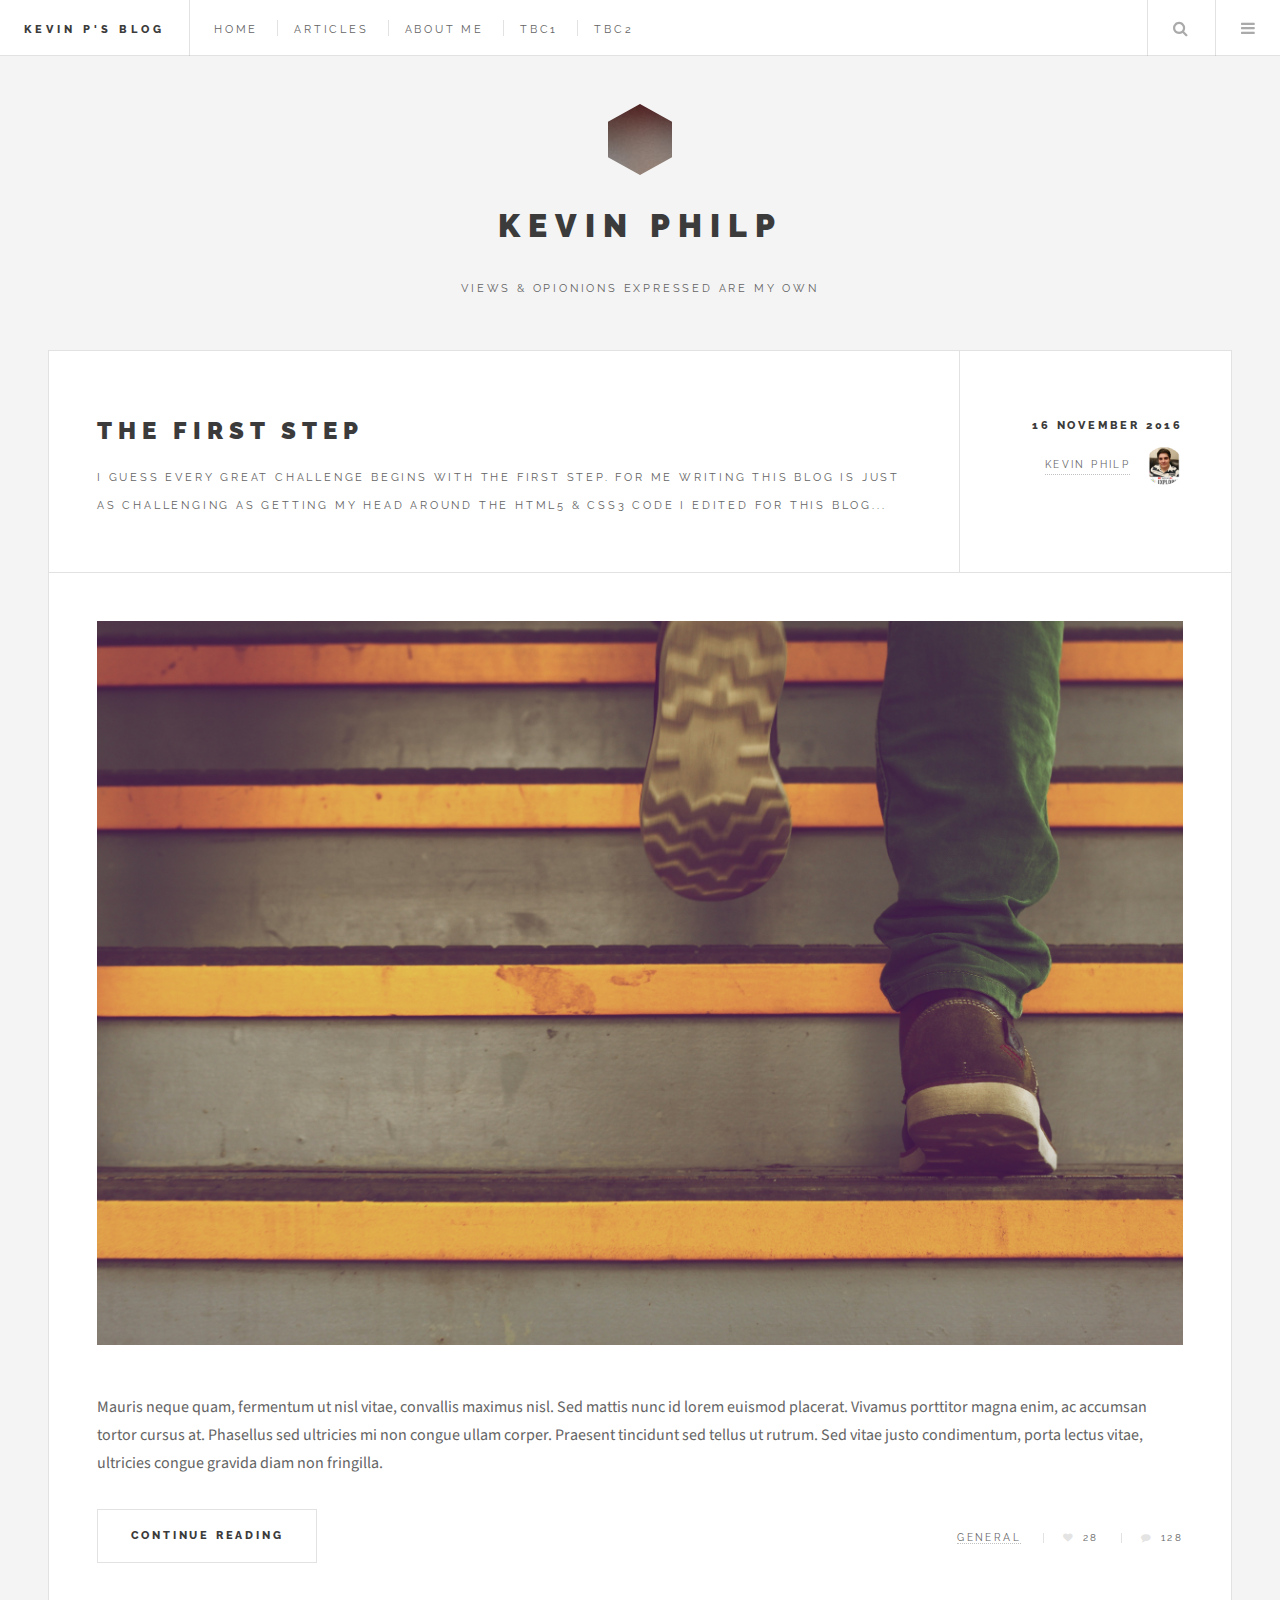
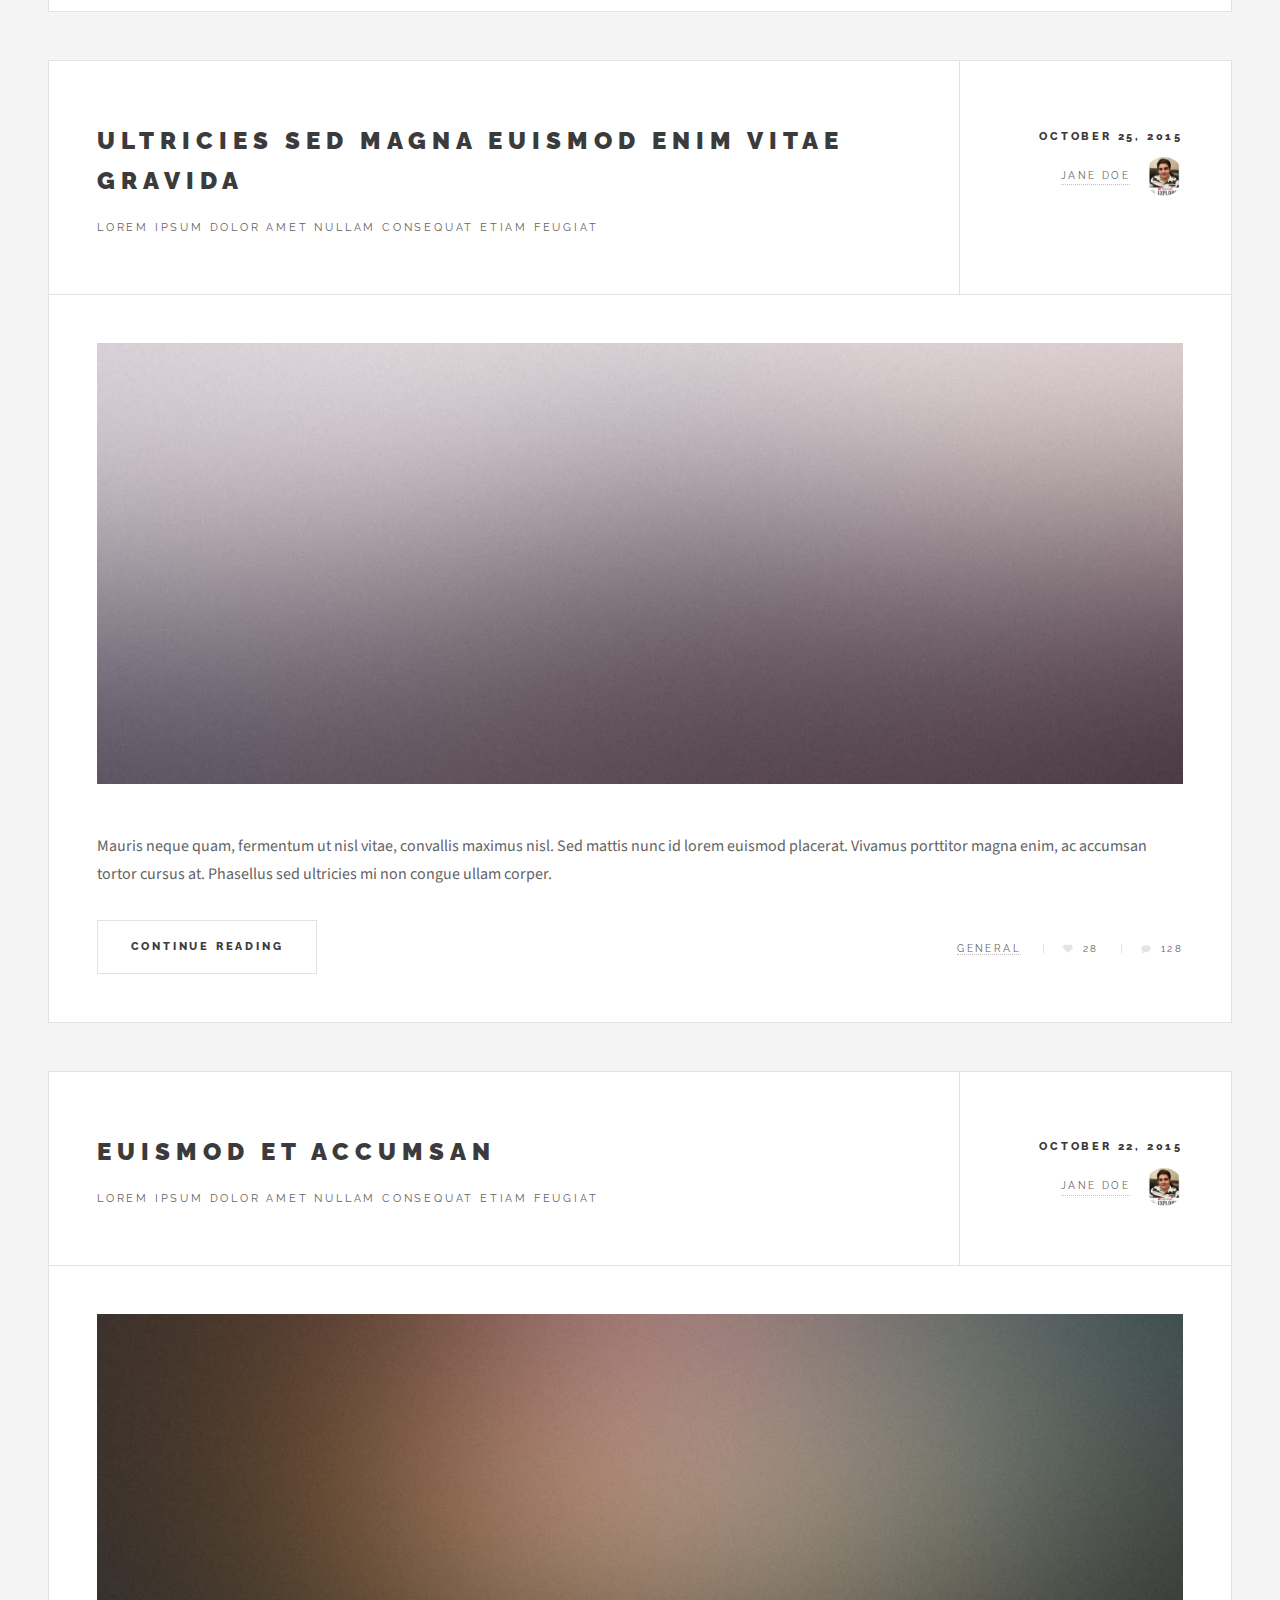
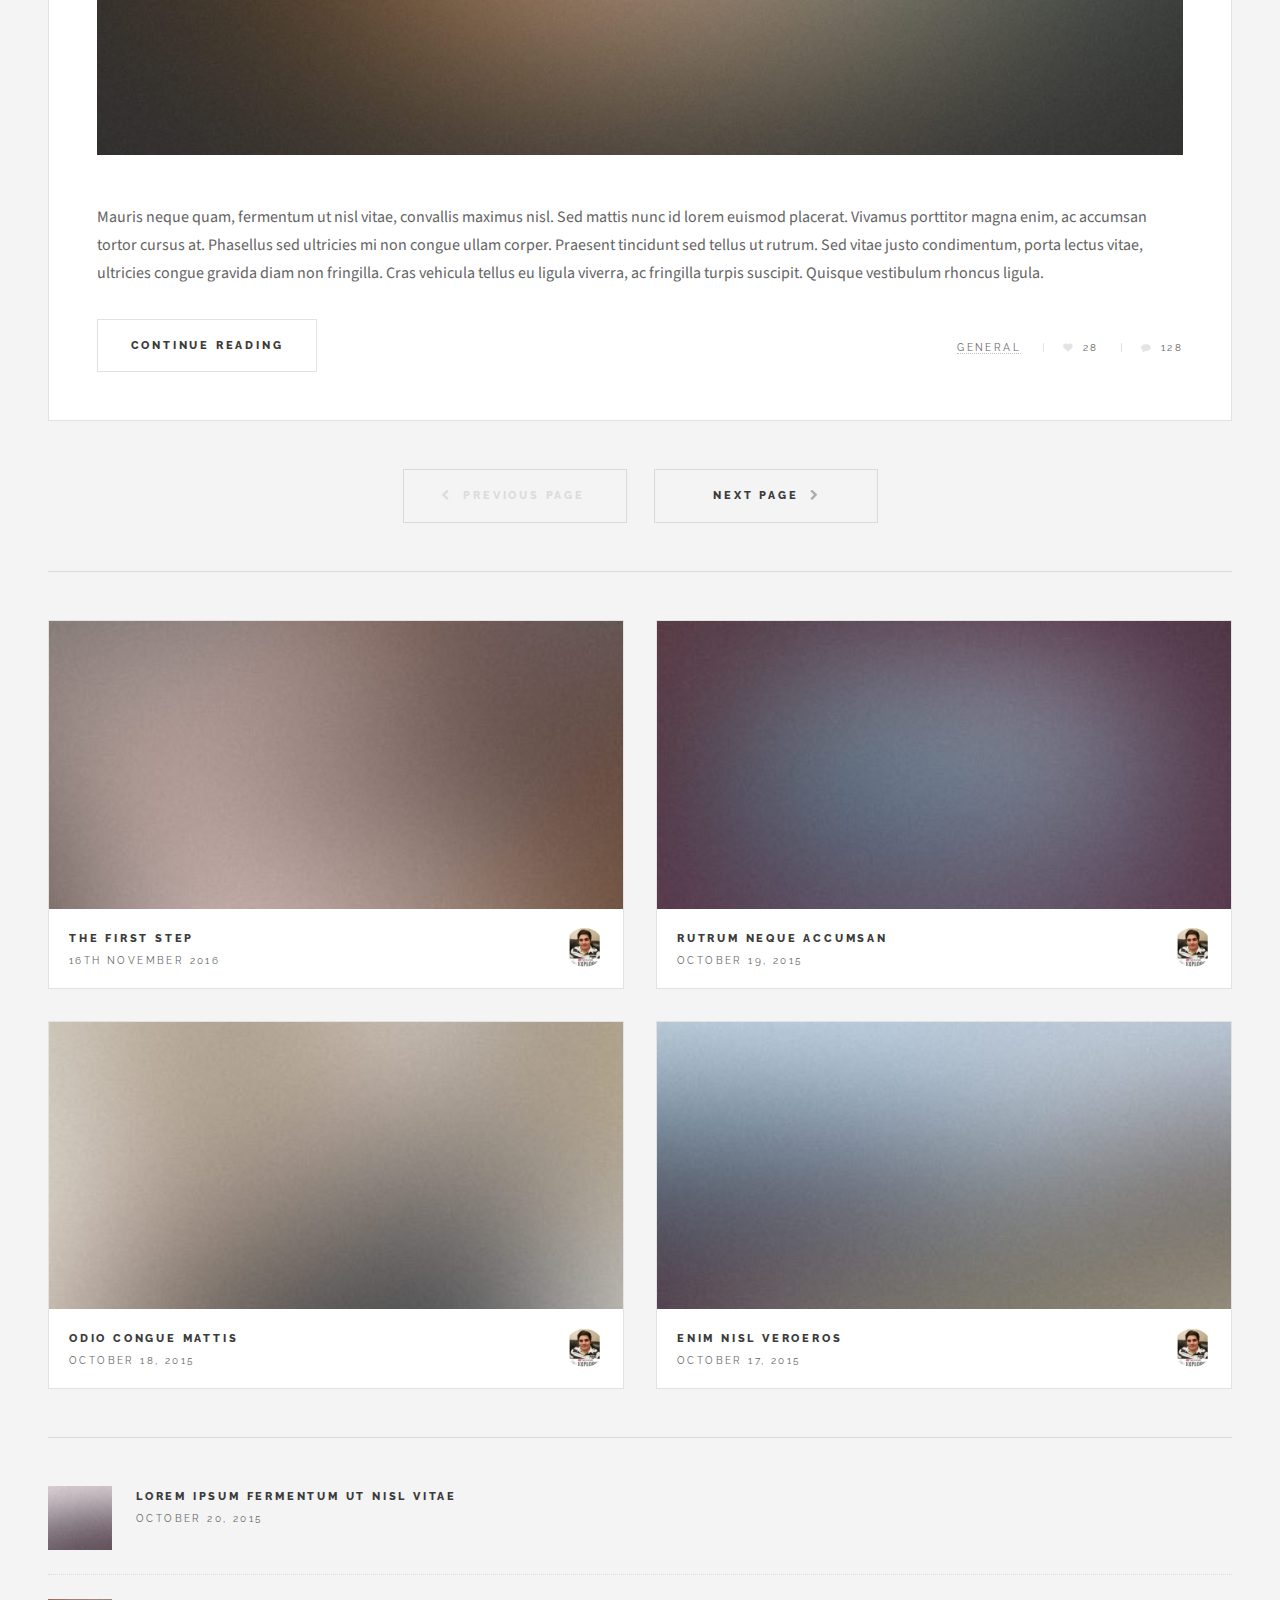
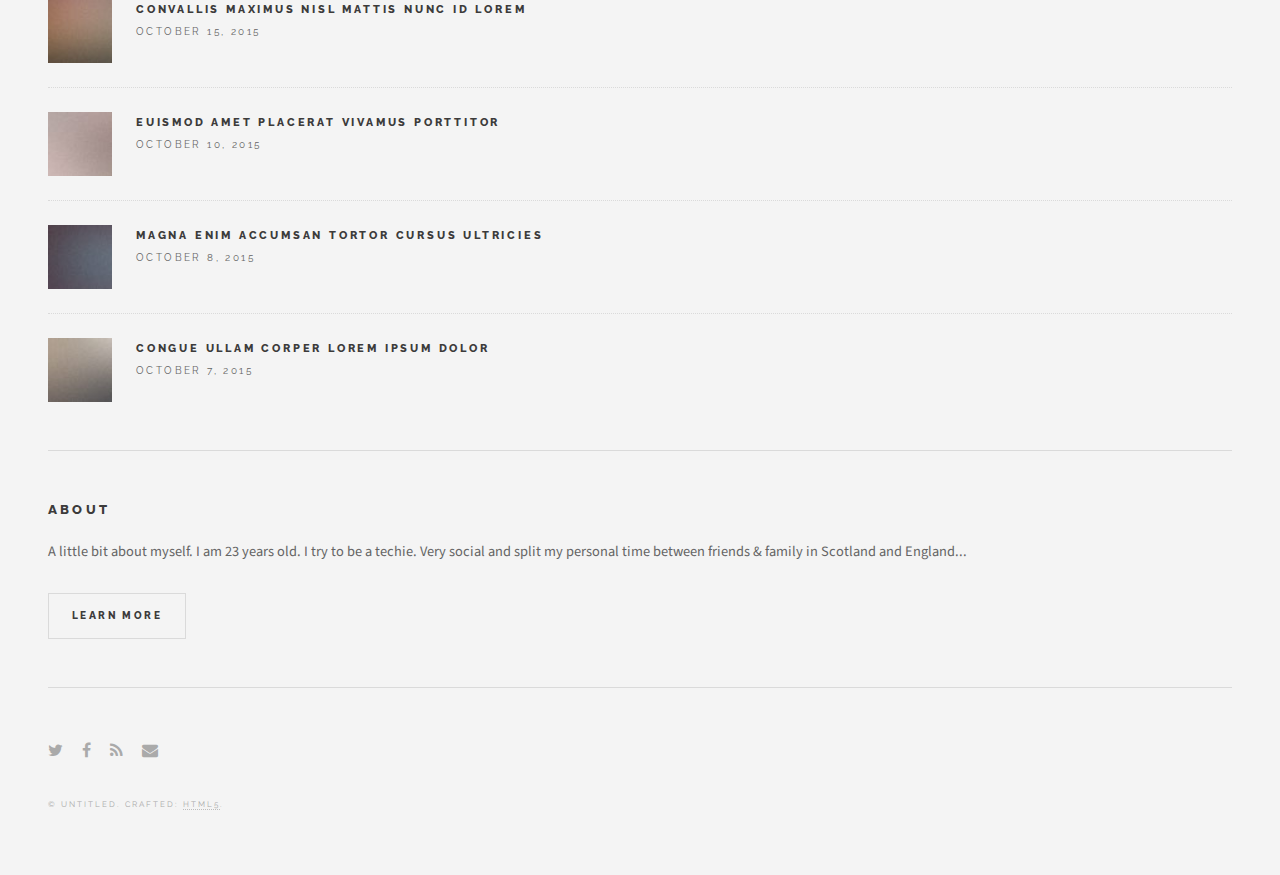
==== TheFirstStep.html @ 8262ee77 "Moved from blog posts" ====
<!DOCTYPE HTML>
<html>
	<head>
		<title>Kevin P's Blog</title>
		<meta charset="utf-8" />
		<meta name="viewport" content="width=device-width, initial-scale=1" />
		<!--[if lte IE 8]><script src="assets/js/ie/html5shiv.js"></script><![endif]-->
		<link rel="stylesheet" href="assets/css/main.css" />
		<!--[if lte IE 9]><link rel="stylesheet" href="assets/css/ie9.css" /><![endif]-->
		<!--[if lte IE 8]><link rel="stylesheet" href="assets/css/ie8.css" /><![endif]-->
	</head>
	<body>

		<!-- Wrapper -->
			<div id="wrapper">

				<!-- Header -->
					<header id="header">
						<h1><a href="#">Kevin P's Blog</a></h1>
						<nav class="links">
							<ul>
								<li><a href="#">Home</a></li>
								<li><a href="#">Articles</a></li>
								<li><a href="#">About Me</a></li>
								<li><a href="#">TBC1</a></li>
								<li><a href="#">TBC2</a></li>
							</ul>
						</nav>
						<nav class="main">
							<ul>
								<li class="search">
									<a class="fa-search" href="#search">Search</a>
									<form id="search" method="get" action="#">
										<input type="text" name="query" placeholder="Search" />
									</form>
								</li>
								<li class="menu">
									<a class="fa-bars" href="#menu">Menu</a>
								</li>
							</ul>
						</nav>
					</header>

				<!-- Menu -->
					<section id="menu">

						<!-- Search -->
							<section>
								<form class="search" method="get" action="#">
									<input type="text" name="query" placeholder="Search" />
								</form>
							</section>

						<!-- Links -->
							<section>
								<ul class="links">
									<li>
										<a href="#">
											<h3>Home</h3>
											<p>Feugiat tempus veroeros dolor</p>
										</a>
									</li>
									<li>
										<a href="Articles">
											<h3>Dolor sit amet</h3>
											<p>Sed vitae justo condimentum</p>
										</a>
									</li>
									<li>
										<a href="#">
											<h3>Feugiat veroeros</h3>
											<p>Phasellus sed ultricies mi congue</p>
										</a>
									</li>
									<li>
										<a href="#">
											<h3>Etiam sed consequat</h3>
											<p>Porta lectus amet ultricies</p>
										</a>
									</li>
								</ul>
							</section>

						<!-- Actions -->
							<section>
								<ul class="actions vertical">
									<li><a href="#" class="button big fit">Log In</a></li>
								</ul>
							</section>

					</section>

				<!-- Main -->
					<div id="main">

						<!-- Post -->
							<article class="post">
								<header>
									<div class="title">
										<h2><a href="#">The First Step</a></h2>
										<p>I guess every great challenge begins with the first step. For me writing this blog is just as challenging as getting my head around the HTML5 & CSS3 code I edited for this blog...</p>
									</div>
									<div class="meta">
										<time class="published" datetime="2015-11-01">16 November 2016</time>
										<a href="#" class="author"><span class="name">Kevin Philp</span><img src="images/avatar.jpg" alt="" /></a>
									</div>
								</header>
								<a href="#" class="image featured"><img src="images/FirstStep.jpg" alt="" /></a>
								<p>Mauris neque quam, fermentum ut nisl vitae, convallis maximus nisl. Sed mattis nunc id lorem euismod placerat. Vivamus porttitor magna enim, ac accumsan tortor cursus at. Phasellus sed ultricies mi non congue ullam corper. Praesent tincidunt sed tellus ut rutrum. Sed vitae justo condimentum, porta lectus vitae, ultricies congue gravida diam non fringilla.</p>
								<footer>
									<ul class="actions">
										<li><a href="Blog_Posts/TheFirstStep.html" class="button big">Continue Reading</a></li>
									</ul>
									<ul class="stats">
										<li><a href="#">General</a></li>
										<li><a href="#" class="icon fa-heart">28</a></li>
										<li><a href="#" class="icon fa-comment">128</a></li>
									</ul>
								</footer>
							</article>

						<!-- Post -->
							<article class="post">
								<header>
									<div class="title">
										<h2><a href="#">Ultricies sed magna euismod enim vitae gravida</a></h2>
										<p>Lorem ipsum dolor amet nullam consequat etiam feugiat</p>
									</div>
									<div class="meta">
										<time class="published" datetime="2015-10-25">October 25, 2015</time>
										<a href="#" class="author"><span class="name">Jane Doe</span><img src="images/avatar.jpg" alt="" /></a>
									</div>
								</header>
								<a href="#" class="image featured"><img src="images/pic02.jpg" alt="" /></a>
								<p>Mauris neque quam, fermentum ut nisl vitae, convallis maximus nisl. Sed mattis nunc id lorem euismod placerat. Vivamus porttitor magna enim, ac accumsan tortor cursus at. Phasellus sed ultricies mi non congue ullam corper.</p>
								<footer>
									<ul class="actions">
										<li><a href="#" class="button big">Continue Reading</a></li>
									</ul>
									<ul class="stats">
										<li><a href="#">General</a></li>
										<li><a href="#" class="icon fa-heart">28</a></li>
										<li><a href="#" class="icon fa-comment">128</a></li>
									</ul>
								</footer>
							</article>

						<!-- Post -->
							<article class="post">
								<header>
									<div class="title">
										<h2><a href="#">Euismod et accumsan</a></h2>
										<p>Lorem ipsum dolor amet nullam consequat etiam feugiat</p>
									</div>
									<div class="meta">
										<time class="published" datetime="2015-10-22">October 22, 2015</time>
										<a href="#" class="author"><span class="name">Jane Doe</span><img src="images/avatar.jpg" alt="" /></a>
									</div>
								</header>
								<a href="#" class="image featured"><img src="images/pic03.jpg" alt="" /></a>
								<p>Mauris neque quam, fermentum ut nisl vitae, convallis maximus nisl. Sed mattis nunc id lorem euismod placerat. Vivamus porttitor magna enim, ac accumsan tortor cursus at. Phasellus sed ultricies mi non congue ullam corper. Praesent tincidunt sed tellus ut rutrum. Sed vitae justo condimentum, porta lectus vitae, ultricies congue gravida diam non fringilla. Cras vehicula tellus eu ligula viverra, ac fringilla turpis suscipit. Quisque vestibulum rhoncus ligula.</p>
								<footer>
									<ul class="actions">
										<li><a href="#" class="button big">Continue Reading</a></li>
									</ul>
									<ul class="stats">
										<li><a href="#">General</a></li>
										<li><a href="#" class="icon fa-heart">28</a></li>
										<li><a href="#" class="icon fa-comment">128</a></li>
									</ul>
								</footer>
							</article>

						<!-- Post -->
						<!--
							<article class="post">
								<header>
									<div class="title">
										<h2><a href="#">Elements</a></h2>
										<p>Lorem ipsum dolor amet nullam consequat etiam feugiat</p>
									</div>
									<div class="meta">
										<time class="published" datetime="2015-10-18">October 18, 2015</time>
										<a href="#" class="author"><span class="name">Jane Doe</span><img src="images/avatar.jpg" alt="" /></a>
									</div>
								</header>

								<section>
									<h3>Text</h3>
									<p>This is <b>bold</b> and this is <strong>strong</strong>. This is <i>italic</i> and this is <em>emphasized</em>.
									This is <sup>superscript</sup> text and this is <sub>subscript</sub> text.
									This is <u>underlined</u> and this is code: <code>for (;;) { ... }</code>. Finally, <a href="#">this is a link</a>.</p>
									<hr />
									<p>Nunc lacinia ante nunc ac lobortis. Interdum adipiscing gravida odio porttitor sem non mi integer non faucibus ornare mi ut ante amet placerat aliquet. Volutpat eu sed ante lacinia sapien lorem accumsan varius montes viverra nibh in adipiscing blandit tempus accumsan.</p>
									<hr />
									<h2>Heading Level 2</h2>
									<h3>Heading Level 3</h3>
									<h4>Heading Level 4</h4>
									<hr />
									<h4>Blockquote</h4>
									<blockquote>Fringilla nisl. Donec accumsan interdum nisi, quis tincidunt felis sagittis eget tempus euismod. Vestibulum ante ipsum primis in faucibus vestibulum. Blandit adipiscing eu felis iaculis volutpat ac adipiscing accumsan faucibus. Vestibulum ante ipsum primis in faucibus lorem ipsum dolor sit amet nullam adipiscing eu felis.</blockquote>
									<h4>Preformatted</h4>
									<pre><code>i = 0;

while (!deck.isInOrder()) {
  print 'Iteration ' + i;
  deck.shuffle();
  i++;
}

print 'It took ' + i + ' iterations to sort the deck.';</code></pre>
								</section>

								<section>
									<h3>Lists</h3>
									<div class="row">
										<div class="6u 12u$(medium)">
											<h4>Unordered</h4>
											<ul>
												<li>Dolor pulvinar etiam.</li>
												<li>Sagittis adipiscing.</li>
												<li>Felis enim feugiat.</li>
											</ul>
											<h4>Alternate</h4>
											<ul class="alt">
												<li>Dolor pulvinar etiam.</li>
												<li>Sagittis adipiscing.</li>
												<li>Felis enim feugiat.</li>
											</ul>
										</div>
										<div class="6u$ 12u$(medium)">
											<h4>Ordered</h4>
											<ol>
												<li>Dolor pulvinar etiam.</li>
												<li>Etiam vel felis viverra.</li>
												<li>Felis enim feugiat.</li>
												<li>Dolor pulvinar etiam.</li>
												<li>Etiam vel felis lorem.</li>
												<li>Felis enim et feugiat.</li>
											</ol>
											<h4>Icons</h4>
											<ul class="icons">
												<li><a href="https://twitter.com/kevin_philp" class="icon fa-twitter"><span class="label">Twitter</span></a></li>
												<li><a href="#" class="icon fa-facebook"><span class="label">Facebook</span></a></li>
												<li><a href="#" class="icon fa-instagram"><span class="label">Instagram</span></a></li>
												<li><a href="#" class="icon fa-github"><span class="label">Github</span></a></li>
											</ul>
										</div>
									</div>
									<h3>Actions</h3>
									<div class="row">
										<div class="6u 12u$(medium)">
											<ul class="actions">
												<li><a href="#" class="button">Default</a></li>
												<li><a href="#" class="button">Default</a></li>
												<li><a href="#" class="button">Default</a></li>
											</ul>
											<ul class="actions small">
												<li><a href="#" class="button small">Small</a></li>
												<li><a href="#" class="button small">Small</a></li>
												<li><a href="#" class="button small">Small</a></li>
											</ul>
											<ul class="actions vertical">
												<li><a href="#" class="button">Default</a></li>
												<li><a href="#" class="button">Default</a></li>
												<li><a href="#" class="button">Default</a></li>
											</ul>
											<ul class="actions vertical small">
												<li><a href="#" class="button small">Small</a></li>
												<li><a href="#" class="button small">Small</a></li>
												<li><a href="#" class="button small">Small</a></li>
											</ul>
										</div>
										<div class="6u 12u$(medium)">
											<ul class="actions vertical">
												<li><a href="#" class="button fit">Default</a></li>
												<li><a href="#" class="button fit">Default</a></li>
											</ul>
											<ul class="actions vertical small">
												<li><a href="#" class="button small fit">Small</a></li>
												<li><a href="#" class="button small fit">Small</a></li>
											</ul>
										</div>
									</div>
								</section>

								<section>
									<h3>Table</h3>
									<h4>Default</h4>
									<div class="table-wrapper">
										<table>
											<thead>
												<tr>
													<th>Name</th>
													<th>Description</th>
													<th>Price</th>
												</tr>
											</thead>
											<tbody>
												<tr>
													<td>Item One</td>
													<td>Ante turpis integer aliquet porttitor.</td>
													<td>29.99</td>
												</tr>
												<tr>
													<td>Item Two</td>
													<td>Vis ac commodo adipiscing arcu aliquet.</td>
													<td>19.99</td>
												</tr>
												<tr>
													<td>Item Three</td>
													<td> Morbi faucibus arcu accumsan lorem.</td>
													<td>29.99</td>
												</tr>
												<tr>
													<td>Item Four</td>
													<td>Vitae integer tempus condimentum.</td>
													<td>19.99</td>
												</tr>
												<tr>
													<td>Item Five</td>
													<td>Ante turpis integer aliquet porttitor.</td>
													<td>29.99</td>
												</tr>
											</tbody>
											<tfoot>
												<tr>
													<td colspan="2"></td>
													<td>100.00</td>
												</tr>
											</tfoot>
										</table>
									</div>

									<h4>Alternate</h4>
									<div class="table-wrapper">
										<table class="alt">
											<thead>
												<tr>
													<th>Name</th>
													<th>Description</th>
													<th>Price</th>
												</tr>
											</thead>
											<tbody>
												<tr>
													<td>Item One</td>
													<td>Ante turpis integer aliquet porttitor.</td>
													<td>29.99</td>
												</tr>
												<tr>
													<td>Item Two</td>
													<td>Vis ac commodo adipiscing arcu aliquet.</td>
													<td>19.99</td>
												</tr>
												<tr>
													<td>Item Three</td>
													<td> Morbi faucibus arcu accumsan lorem.</td>
													<td>29.99</td>
												</tr>
												<tr>
													<td>Item Four</td>
													<td>Vitae integer tempus condimentum.</td>
													<td>19.99</td>
												</tr>
												<tr>
													<td>Item Five</td>
													<td>Ante turpis integer aliquet porttitor.</td>
													<td>29.99</td>
												</tr>
											</tbody>
											<tfoot>
												<tr>
													<td colspan="2"></td>
													<td>100.00</td>
												</tr>
											</tfoot>
										</table>
									</div>
								</section>

								<section>
									<h3>Buttons</h3>
									<ul class="actions">
										<li><a href="#" class="button big">Big</a></li>
										<li><a href="#" class="button">Default</a></li>
										<li><a href="#" class="button small">Small</a></li>
									</ul>
									<ul class="actions fit">
										<li><a href="#" class="button fit">Fit</a></li>
										<li><a href="#" class="button fit">Fit</a></li>
										<li><a href="#" class="button fit">Fit</a></li>
									</ul>
									<ul class="actions fit small">
										<li><a href="#" class="button fit small">Fit + Small</a></li>
										<li><a href="#" class="button fit small">Fit + Small</a></li>
										<li><a href="#" class="button fit small">Fit + Small</a></li>
									</ul>
									<ul class="actions">
										<li><a href="#" class="button icon fa-download">Icon</a></li>
										<li><a href="#" class="button icon fa-upload">Icon</a></li>
										<li><a href="#" class="button icon fa-save">Icon</a></li>
									</ul>
									<ul class="actions">
										<li><span class="button disabled">Disabled</span></li>
										<li><span class="button disabled icon fa-download">Disabled</span></li>
									</ul>
								</section>

								<section>
									<h3>Form</h3>
									<form method="post" action="#">
										<div class="row uniform">
											<div class="6u 12u$(xsmall)">
												<input type="text" name="demo-name" id="demo-name" value="" placeholder="Name" />
											</div>
											<div class="6u$ 12u$(xsmall)">
												<input type="email" name="demo-email" id="demo-email" value="" placeholder="Email" />
											</div>
											<div class="12u$">
												<div class="select-wrapper">
													<select name="demo-category" id="demo-category">
														<option value="">- Category -</option>
														<option value="1">Manufacturing</option>
														<option value="1">Shipping</option>
														<option value="1">Administration</option>
														<option value="1">Human Resources</option>
													</select>
												</div>
											</div>
											<div class="4u 12u$(small)">
												<input type="radio" id="demo-priority-low" name="demo-priority" checked>
												<label for="demo-priority-low">Low</label>
											</div>
											<div class="4u 12u$(small)">
												<input type="radio" id="demo-priority-normal" name="demo-priority">
												<label for="demo-priority-normal">Normal</label>
											</div>
											<div class="4u$ 12u$(small)">
												<input type="radio" id="demo-priority-high" name="demo-priority">
												<label for="demo-priority-high">High</label>
											</div>
											<div class="6u 12u$(small)">
												<input type="checkbox" id="demo-copy" name="demo-copy">
												<label for="demo-copy">Email me a copy</label>
											</div>
											<div class="6u$ 12u$(small)">
												<input type="checkbox" id="demo-human" name="demo-human" checked>
												<label for="demo-human">Not a robot</label>
											</div>
											<div class="12u$">
												<textarea name="demo-message" id="demo-message" placeholder="Enter your message" rows="6"></textarea>
											</div>
											<div class="12u$">
												<ul class="actions">
													<li><input type="submit" value="Send Message" /></li>
													<li><input type="reset" value="Reset" /></li>
												</ul>
											</div>
										</div>
									</form>
								</section>

								<section>
									<h3>Image</h3>
									<h4>Fit</h4>
									<div class="box alt">
										<div class="row uniform">
											<div class="12u$"><span class="image fit"><img src="images/pic02.jpg" alt="" /></span></div>
											<div class="4u"><span class="image fit"><img src="images/pic04.jpg" alt="" /></span></div>
											<div class="4u"><span class="image fit"><img src="images/pic05.jpg" alt="" /></span></div>
											<div class="4u$"><span class="image fit"><img src="images/pic06.jpg" alt="" /></span></div>
											<div class="4u"><span class="image fit"><img src="images/pic06.jpg" alt="" /></span></div>
											<div class="4u"><span class="image fit"><img src="images/pic04.jpg" alt="" /></span></div>
											<div class="4u$"><span class="image fit"><img src="images/pic05.jpg" alt="" /></span></div>
											<div class="4u"><span class="image fit"><img src="images/pic05.jpg" alt="" /></span></div>
											<div class="4u"><span class="image fit"><img src="images/pic06.jpg" alt="" /></span></div>
											<div class="4u$"><span class="image fit"><img src="images/pic04.jpg" alt="" /></span></div>
										</div>
									</div>
									<h4>Left &amp; Right</h4>
									<p><span class="image left"><img src="images/pic07.jpg" alt="" /></span>Fringilla nisl. Donec accumsan interdum nisi, quis tincidunt felis sagittis eget. tempus euismod. Vestibulum ante ipsum primis in faucibus vestibulum. Blandit adipiscing eu felis iaculis volutpat ac adipiscing accumsan eu faucibus. Integer ac pellentesque praesent tincidunt felis sagittis eget. tempus euismod. Vestibulum ante ipsum primis in faucibus vestibulum. Blandit adipiscing eu felis iaculis volutpat ac adipiscing accumsan eu faucibus. Integer ac pellentesque praesent. Donec accumsan interdum nisi, quis tincidunt felis sagittis eget. tempus euismod. Vestibulum ante ipsum primis in faucibus vestibulum. Blandit adipiscing eu felis iaculis volutpat ac adipiscing accumsan eu faucibus. Integer ac pellentesque praesent tincidunt felis sagittis eget. tempus euismod. Vestibulum ante ipsum primis in faucibus vestibulum. Blandit adipiscing eu felis iaculis volutpat ac adipiscing accumsan eu faucibus. Integer ac pellentesque praesent. Blandit adipiscing eu felis iaculis volutpat ac adipiscing accumsan eu faucibus. Integer ac pellentesque praesent tincidunt felis sagittis eget. tempus euismod. Vestibulum ante ipsum primis in faucibus vestibulum. Blandit adipiscing eu felis iaculis volutpat ac adipiscing accumsan eu faucibus. Integer ac pellentesque praesent.</p>
									<p><span class="image right"><img src="images/pic04.jpg" alt="" /></span>Fringilla nisl. Donec accumsan interdum nisi, quis tincidunt felis sagittis eget. tempus euismod. Vestibulum ante ipsum primis in faucibus vestibulum. Blandit adipiscing eu felis iaculis volutpat ac adipiscing accumsan eu faucibus. Integer ac pellentesque praesent tincidunt felis sagittis eget. tempus euismod. Vestibulum ante ipsum primis in faucibus vestibulum. Blandit adipiscing eu felis iaculis volutpat ac adipiscing accumsan eu faucibus. Integer ac pellentesque praesent. Donec accumsan interdum nisi, quis tincidunt felis sagittis eget. tempus euismod. Vestibulum ante ipsum primis in faucibus vestibulum. Blandit adipiscing eu felis iaculis volutpat ac adipiscing accumsan eu faucibus. Integer ac pellentesque praesent tincidunt felis sagittis eget. tempus euismod. Vestibulum ante ipsum primis in faucibus vestibulum. Blandit adipiscing eu felis iaculis volutpat ac adipiscing accumsan eu faucibus. Integer ac pellentesque praesent. Blandit adipiscing eu felis iaculis volutpat ac adipiscing accumsan eu faucibus. Integer ac pellentesque praesent tincidunt felis sagittis eget. tempus euismod. Vestibulum ante ipsum primis in faucibus vestibulum. Blandit adipiscing eu felis iaculis volutpat ac adipiscing accumsan eu faucibus. Integer ac pellentesque praesent.</p>
								</section>

							</article>
						-->

						<!-- Pagination -->
							<ul class="actions pagination">
								<li><a href="" class="disabled button big previous">Previous Page</a></li>
								<li><a href="#" class="button big next">Next Page</a></li>
							</ul>

					</div>

				<!-- Sidebar -->
					<section id="sidebar">

						<!-- Intro -->
							<section id="intro">
								<a href="#" class="logo"><img src="images/logo.jpg" alt="" /></a>
								<header>
									<h2>Kevin Philp</h2>
									<p>Views & Opionions expressed are my own</a></p>
								</header>
							</section>

						<!-- Mini Posts -->
							<section>
								<div class="mini-posts">

									<!-- Mini Post -->
										<article class="mini-post">
											<header>
												<h3><a href="#">The first step</a></h3>
												<time class="published" datetime="2015-10-20">16th November 2016</time>
												<a href="#" class="author"><img src="images/avatar.jpg" alt="" /></a>
											</header>
											<a href="#" class="image"><img src="images/pic04.jpg" alt="" /></a>
										</article>

									<!-- Mini Post -->
										<article class="mini-post">
											<header>
												<h3><a href="#">Rutrum neque accumsan</a></h3>
												<time class="published" datetime="2015-10-19">October 19, 2015</time>
												<a href="#" class="author"><img src="images/avatar.jpg" alt="" /></a>
											</header>
											<a href="#" class="image"><img src="images/pic05.jpg" alt="" /></a>
										</article>

									<!-- Mini Post -->
										<article class="mini-post">
											<header>
												<h3><a href="#">Odio congue mattis</a></h3>
												<time class="published" datetime="2015-10-18">October 18, 2015</time>
												<a href="#" class="author"><img src="images/avatar.jpg" alt="" /></a>
											</header>
											<a href="#" class="image"><img src="images/pic06.jpg" alt="" /></a>
										</article>

									<!-- Mini Post -->
										<article class="mini-post">
											<header>
												<h3><a href="#">Enim nisl veroeros</a></h3>
												<time class="published" datetime="2015-10-17">October 17, 2015</time>
												<a href="#" class="author"><img src="images/avatar.jpg" alt="" /></a>
											</header>
											<a href="#" class="image"><img src="images/pic07.jpg" alt="" /></a>
										</article>

								</div>
							</section>

						<!-- Posts List -->
							<section>
								<ul class="posts">
									<li>
										<article>
											<header>
												<h3><a href="#">Lorem ipsum fermentum ut nisl vitae</a></h3>
												<time class="published" datetime="2015-10-20">October 20, 2015</time>
											</header>
											<a href="#" class="image"><img src="images/pic08.jpg" alt="" /></a>
										</article>
									</li>
									<li>
										<article>
											<header>
												<h3><a href="#">Convallis maximus nisl mattis nunc id lorem</a></h3>
												<time class="published" datetime="2015-10-15">October 15, 2015</time>
											</header>
											<a href="#" class="image"><img src="images/pic09.jpg" alt="" /></a>
										</article>
									</li>
									<li>
										<article>
											<header>
												<h3><a href="#">Euismod amet placerat vivamus porttitor</a></h3>
												<time class="published" datetime="2015-10-10">October 10, 2015</time>
											</header>
											<a href="#" class="image"><img src="images/pic10.jpg" alt="" /></a>
										</article>
									</li>
									<li>
										<article>
											<header>
												<h3><a href="#">Magna enim accumsan tortor cursus ultricies</a></h3>
												<time class="published" datetime="2015-10-08">October 8, 2015</time>
											</header>
											<a href="#" class="image"><img src="images/pic11.jpg" alt="" /></a>
										</article>
									</li>
									<li>
										<article>
											<header>
												<h3><a href="#">Congue ullam corper lorem ipsum dolor</a></h3>
												<time class="published" datetime="2015-10-06">October 7, 2015</time>
											</header>
											<a href="#" class="image"><img src="images/pic12.jpg" alt="" /></a>
										</article>
									</li>
								</ul>
							</section>

						<!-- About -->
							<section class="blurb">
								<h2>About</h2>
								<p>A little bit about myself. I am 23 years old. I try to be a techie. Very social and split my personal time between friends & family in Scotland and England...</p>
								<ul class="actions">
									<li><a href="#" class="button">Learn More</a></li>
								</ul>
							</section>

						<!-- Footer -->
							<section id="footer">
								<ul class="icons">
									<li><a href="https://twitter.com/kevin_philp" class="fa-twitter"><span class="label">Twitter</span></a></li>
									<li><a href="https://www.facebook.com/kevin.philp.7" class="fa-facebook"><span class="label">Facebook</span></a></li>
									<li><a href="#" class="fa-rss"><span class="label">RSS</span></a></li>
									<li><a href="kevinphilp@hotmail.co.uk" class="fa-envelope"><span class="label">Email</span></a></li>
								</ul>
								<p class="copyright">&copy; Untitled. Crafted: <a href="http://designscrazed.org/">HTML5</a>.</p>
							</section>

					</section>

			</div>

		<!-- Scripts -->
			<script src="assets/js/jquery.min.js"></script>
			<script src="assets/js/skel.min.js"></script>
			<script src="assets/js/util.js"></script>
			<!--[if lte IE 8]><script src="assets/js/ie/respond.min.js"></script><![endif]-->
			<script src="assets/js/main.js"></script>

	</body>
</html>
---- assets/css/main.css ----
@import url(font-awesome.min.css);
@import url("http://fonts.googleapis.com/css?family=Source+Sans+Pro:400,700|Raleway:400,800,900");


/* Reset */

	html, body, div, span, applet, object, iframe, h1, h2, h3, h4, h5, h6, p, blockquote, pre, a, abbr, acronym, address, big, cite, code, del, dfn, em, img, ins, kbd, q, s, samp, small, strike, strong, sub, sup, tt, var, b, u, i, center, dl, dt, dd, ol, ul, li, fieldset, form, label, legend, table, caption, tbody, tfoot, thead, tr, th, td, article, aside, canvas, details, embed, figure, figcaption, footer, header, hgroup, menu, nav, output, ruby, section, summary, time, mark, audio, video {
		margin: 0;
		padding: 0;
		border: 0;
		font-size: 100%;
		font: inherit;
		vertical-align: baseline;
	}

	article, aside, details, figcaption, figure, footer, header, hgroup, menu, nav, section {
		display: block;
	}

	body {
		line-height: 1;
	}

	ol, ul {
		list-style: none;
	}

	blockquote, q {
		quotes: none;
	}

	blockquote:before, blockquote:after, q:before, q:after {
		content: '';
		content: none;
	}

	table {
		border-collapse: collapse;
		border-spacing: 0;
	}

	body {
		-webkit-text-size-adjust: none;
	}

/* Box Model */

	*, *:before, *:after {
		-moz-box-sizing: border-box;
		-webkit-box-sizing: border-box;
		box-sizing: border-box;
	}

/* Grid */

	.row {
		border-bottom: solid 1px transparent;
		-moz-box-sizing: border-box;
		-webkit-box-sizing: border-box;
		box-sizing: border-box;
	}

	.row > * {
		float: left;
		-moz-box-sizing: border-box;
		-webkit-box-sizing: border-box;
		box-sizing: border-box;
	}

	.row:after, .row:before {
		content: '';
		display: block;
		clear: both;
		height: 0;
	}

	.row.uniform > * > :first-child {
		margin-top: 0;
	}

	.row.uniform > * > :last-child {
		margin-bottom: 0;
	}

	.row.\30 \25 > * {
		padding: 0 0 0 0em;
	}

	.row.\30 \25 {
		margin: 0 0 -1px 0em;
	}

	.row.uniform.\30 \25 > * {
		padding: 0em 0 0 0em;
	}

	.row.uniform.\30 \25 {
		margin: 0em 0 -1px 0em;
	}

	.row > * {
		padding: 0 0 0 1em;
	}

	.row {
		margin: 0 0 -1px -1em;
	}

	.row.uniform > * {
		padding: 1em 0 0 1em;
	}

	.row.uniform {
		margin: -1em 0 -1px -1em;
	}

	.row.\32 00\25 > * {
		padding: 0 0 0 2em;
	}

	.row.\32 00\25 {
		margin: 0 0 -1px -2em;
	}

	.row.uniform.\32 00\25 > * {
		padding: 2em 0 0 2em;
	}

	.row.uniform.\32 00\25 {
		margin: -2em 0 -1px -2em;
	}

	.row.\31 50\25 > * {
		padding: 0 0 0 1.5em;
	}

	.row.\31 50\25 {
		margin: 0 0 -1px -1.5em;
	}

	.row.uniform.\31 50\25 > * {
		padding: 1.5em 0 0 1.5em;
	}

	.row.uniform.\31 50\25 {
		margin: -1.5em 0 -1px -1.5em;
	}

	.row.\35 0\25 > * {
		padding: 0 0 0 0.5em;
	}

	.row.\35 0\25 {
		margin: 0 0 -1px -0.5em;
	}

	.row.uniform.\35 0\25 > * {
		padding: 0.5em 0 0 0.5em;
	}

	.row.uniform.\35 0\25 {
		margin: -0.5em 0 -1px -0.5em;
	}

	.row.\32 5\25 > * {
		padding: 0 0 0 0.25em;
	}

	.row.\32 5\25 {
		margin: 0 0 -1px -0.25em;
	}

	.row.uniform.\32 5\25 > * {
		padding: 0.25em 0 0 0.25em;
	}

	.row.uniform.\32 5\25 {
		margin: -0.25em 0 -1px -0.25em;
	}

	.\31 2u, .\31 2u\24 {
		width: 100%;
		clear: none;
		margin-left: 0;
	}

	.\31 1u, .\31 1u\24 {
		width: 91.6666666667%;
		clear: none;
		margin-left: 0;
	}

	.\31 0u, .\31 0u\24 {
		width: 83.3333333333%;
		clear: none;
		margin-left: 0;
	}

	.\39 u, .\39 u\24 {
		width: 75%;
		clear: none;
		margin-left: 0;
	}

	.\38 u, .\38 u\24 {
		width: 66.6666666667%;
		clear: none;
		margin-left: 0;
	}

	.\37 u, .\37 u\24 {
		width: 58.3333333333%;
		clear: none;
		margin-left: 0;
	}

	.\36 u, .\36 u\24 {
		width: 50%;
		clear: none;
		margin-left: 0;
	}

	.\35 u, .\35 u\24 {
		width: 41.6666666667%;
		clear: none;
		margin-left: 0;
	}

	.\34 u, .\34 u\24 {
		width: 33.3333333333%;
		clear: none;
		margin-left: 0;
	}

	.\33 u, .\33 u\24 {
		width: 25%;
		clear: none;
		margin-left: 0;
	}

	.\32 u, .\32 u\24 {
		width: 16.6666666667%;
		clear: none;
		margin-left: 0;
	}

	.\31 u, .\31 u\24 {
		width: 8.3333333333%;
		clear: none;
		margin-left: 0;
	}

	.\31 2u\24 + *,
	.\31 1u\24 + *,
	.\31 0u\24 + *,
	.\39 u\24 + *,
	.\38 u\24 + *,
	.\37 u\24 + *,
	.\36 u\24 + *,
	.\35 u\24 + *,
	.\34 u\24 + *,
	.\33 u\24 + *,
	.\32 u\24 + *,
	.\31 u\24 + * {
		clear: left;
	}

	.\-11u {
		margin-left: 91.66667%;
	}

	.\-10u {
		margin-left: 83.33333%;
	}

	.\-9u {
		margin-left: 75%;
	}

	.\-8u {
		margin-left: 66.66667%;
	}

	.\-7u {
		margin-left: 58.33333%;
	}

	.\-6u {
		margin-left: 50%;
	}

	.\-5u {
		margin-left: 41.66667%;
	}

	.\-4u {
		margin-left: 33.33333%;
	}

	.\-3u {
		margin-left: 25%;
	}

	.\-2u {
		margin-left: 16.66667%;
	}

	.\-1u {
		margin-left: 8.33333%;
	}

	@media screen and (max-width: 1680px) {

		.row > * {
			padding: 0 0 0 1em;
		}

		.row {
			margin: 0 0 -1px -1em;
		}

		.row.uniform > * {
			padding: 1em 0 0 1em;
		}

		.row.uniform {
			margin: -1em 0 -1px -1em;
		}

		.row.\32 00\25 > * {
			padding: 0 0 0 2em;
		}

		.row.\32 00\25 {
			margin: 0 0 -1px -2em;
		}

		.row.uniform.\32 00\25 > * {
			padding: 2em 0 0 2em;
		}

		.row.uniform.\32 00\25 {
			margin: -2em 0 -1px -2em;
		}

		.row.\31 50\25 > * {
			padding: 0 0 0 1.5em;
		}

		.row.\31 50\25 {
			margin: 0 0 -1px -1.5em;
		}

		.row.uniform.\31 50\25 > * {
			padding: 1.5em 0 0 1.5em;
		}

		.row.uniform.\31 50\25 {
			margin: -1.5em 0 -1px -1.5em;
		}

		.row.\35 0\25 > * {
			padding: 0 0 0 0.5em;
		}

		.row.\35 0\25 {
			margin: 0 0 -1px -0.5em;
		}

		.row.uniform.\35 0\25 > * {
			padding: 0.5em 0 0 0.5em;
		}

		.row.uniform.\35 0\25 {
			margin: -0.5em 0 -1px -0.5em;
		}

		.row.\32 5\25 > * {
			padding: 0 0 0 0.25em;
		}

		.row.\32 5\25 {
			margin: 0 0 -1px -0.25em;
		}

		.row.uniform.\32 5\25 > * {
			padding: 0.25em 0 0 0.25em;
		}

		.row.uniform.\32 5\25 {
			margin: -0.25em 0 -1px -0.25em;
		}

		.\31 2u\28xlarge\29, .\31 2u\24\28xlarge\29 {
			width: 100%;
			clear: none;
			margin-left: 0;
		}

		.\31 1u\28xlarge\29, .\31 1u\24\28xlarge\29 {
			width: 91.6666666667%;
			clear: none;
			margin-left: 0;
		}

		.\31 0u\28xlarge\29, .\31 0u\24\28xlarge\29 {
			width: 83.3333333333%;
			clear: none;
			margin-left: 0;
		}

		.\39 u\28xlarge\29, .\39 u\24\28xlarge\29 {
			width: 75%;
			clear: none;
			margin-left: 0;
		}

		.\38 u\28xlarge\29, .\38 u\24\28xlarge\29 {
			width: 66.6666666667%;
			clear: none;
			margin-left: 0;
		}

		.\37 u\28xlarge\29, .\37 u\24\28xlarge\29 {
			width: 58.3333333333%;
			clear: none;
			margin-left: 0;
		}

		.\36 u\28xlarge\29, .\36 u\24\28xlarge\29 {
			width: 50%;
			clear: none;
			margin-left: 0;
		}

		.\35 u\28xlarge\29, .\35 u\24\28xlarge\29 {
			width: 41.6666666667%;
			clear: none;
			margin-left: 0;
		}

		.\34 u\28xlarge\29, .\34 u\24\28xlarge\29 {
			width: 33.3333333333%;
			clear: none;
			margin-left: 0;
		}

		.\33 u\28xlarge\29, .\33 u\24\28xlarge\29 {
			width: 25%;
			clear: none;
			margin-left: 0;
		}

		.\32 u\28xlarge\29, .\32 u\24\28xlarge\29 {
			width: 16.6666666667%;
			clear: none;
			margin-left: 0;
		}

		.\31 u\28xlarge\29, .\31 u\24\28xlarge\29 {
			width: 8.3333333333%;
			clear: none;
			margin-left: 0;
		}

		.\31 2u\24\28xlarge\29 + *,
		.\31 1u\24\28xlarge\29 + *,
		.\31 0u\24\28xlarge\29 + *,
		.\39 u\24\28xlarge\29 + *,
		.\38 u\24\28xlarge\29 + *,
		.\37 u\24\28xlarge\29 + *,
		.\36 u\24\28xlarge\29 + *,
		.\35 u\24\28xlarge\29 + *,
		.\34 u\24\28xlarge\29 + *,
		.\33 u\24\28xlarge\29 + *,
		.\32 u\24\28xlarge\29 + *,
		.\31 u\24\28xlarge\29 + * {
			clear: left;
		}

		.\-11u\28xlarge\29 {
			margin-left: 91.66667%;
		}

		.\-10u\28xlarge\29 {
			margin-left: 83.33333%;
		}

		.\-9u\28xlarge\29 {
			margin-left: 75%;
		}

		.\-8u\28xlarge\29 {
			margin-left: 66.66667%;
		}

		.\-7u\28xlarge\29 {
			margin-left: 58.33333%;
		}

		.\-6u\28xlarge\29 {
			margin-left: 50%;
		}

		.\-5u\28xlarge\29 {
			margin-left: 41.66667%;
		}

		.\-4u\28xlarge\29 {
			margin-left: 33.33333%;
		}

		.\-3u\28xlarge\29 {
			margin-left: 25%;
		}

		.\-2u\28xlarge\29 {
			margin-left: 16.66667%;
		}

		.\-1u\28xlarge\29 {
			margin-left: 8.33333%;
		}

	}

	@media screen and (max-width: 1280px) {

		.row > * {
			padding: 0 0 0 1em;
		}

		.row {
			margin: 0 0 -1px -1em;
		}

		.row.uniform > * {
			padding: 1em 0 0 1em;
		}

		.row.uniform {
			margin: -1em 0 -1px -1em;
		}

		.row.\32 00\25 > * {
			padding: 0 0 0 2em;
		}

		.row.\32 00\25 {
			margin: 0 0 -1px -2em;
		}

		.row.uniform.\32 00\25 > * {
			padding: 2em 0 0 2em;
		}

		.row.uniform.\32 00\25 {
			margin: -2em 0 -1px -2em;
		}

		.row.\31 50\25 > * {
			padding: 0 0 0 1.5em;
		}

		.row.\31 50\25 {
			margin: 0 0 -1px -1.5em;
		}

		.row.uniform.\31 50\25 > * {
			padding: 1.5em 0 0 1.5em;
		}

		.row.uniform.\31 50\25 {
			margin: -1.5em 0 -1px -1.5em;
		}

		.row.\35 0\25 > * {
			padding: 0 0 0 0.5em;
		}

		.row.\35 0\25 {
			margin: 0 0 -1px -0.5em;
		}

		.row.uniform.\35 0\25 > * {
			padding: 0.5em 0 0 0.5em;
		}

		.row.uniform.\35 0\25 {
			margin: -0.5em 0 -1px -0.5em;
		}

		.row.\32 5\25 > * {
			padding: 0 0 0 0.25em;
		}

		.row.\32 5\25 {
			margin: 0 0 -1px -0.25em;
		}

		.row.uniform.\32 5\25 > * {
			padding: 0.25em 0 0 0.25em;
		}

		.row.uniform.\32 5\25 {
			margin: -0.25em 0 -1px -0.25em;
		}

		.\31 2u\28large\29, .\31 2u\24\28large\29 {
			width: 100%;
			clear: none;
			margin-left: 0;
		}

		.\31 1u\28large\29, .\31 1u\24\28large\29 {
			width: 91.6666666667%;
			clear: none;
			margin-left: 0;
		}

		.\31 0u\28large\29, .\31 0u\24\28large\29 {
			width: 83.3333333333%;
			clear: none;
			margin-left: 0;
		}

		.\39 u\28large\29, .\39 u\24\28large\29 {
			width: 75%;
			clear: none;
			margin-left: 0;
		}

		.\38 u\28large\29, .\38 u\24\28large\29 {
			width: 66.6666666667%;
			clear: none;
			margin-left: 0;
		}

		.\37 u\28large\29, .\37 u\24\28large\29 {
			width: 58.3333333333%;
			clear: none;
			margin-left: 0;
		}

		.\36 u\28large\29, .\36 u\24\28large\29 {
			width: 50%;
			clear: none;
			margin-left: 0;
		}

		.\35 u\28large\29, .\35 u\24\28large\29 {
			width: 41.6666666667%;
			clear: none;
			margin-left: 0;
		}

		.\34 u\28large\29, .\34 u\24\28large\29 {
			width: 33.3333333333%;
			clear: none;
			margin-left: 0;
		}

		.\33 u\28large\29, .\33 u\24\28large\29 {
			width: 25%;
			clear: none;
			margin-left: 0;
		}

		.\32 u\28large\29, .\32 u\24\28large\29 {
			width: 16.6666666667%;
			clear: none;
			margin-left: 0;
		}

		.\31 u\28large\29, .\31 u\24\28large\29 {
			width: 8.3333333333%;
			clear: none;
			margin-left: 0;
		}

		.\31 2u\24\28large\29 + *,
		.\31 1u\24\28large\29 + *,
		.\31 0u\24\28large\29 + *,
		.\39 u\24\28large\29 + *,
		.\38 u\24\28large\29 + *,
		.\37 u\24\28large\29 + *,
		.\36 u\24\28large\29 + *,
		.\35 u\24\28large\29 + *,
		.\34 u\24\28large\29 + *,
		.\33 u\24\28large\29 + *,
		.\32 u\24\28large\29 + *,
		.\31 u\24\28large\29 + * {
			clear: left;
		}

		.\-11u\28large\29 {
			margin-left: 91.66667%;
		}

		.\-10u\28large\29 {
			margin-left: 83.33333%;
		}

		.\-9u\28large\29 {
			margin-left: 75%;
		}

		.\-8u\28large\29 {
			margin-left: 66.66667%;
		}

		.\-7u\28large\29 {
			margin-left: 58.33333%;
		}

		.\-6u\28large\29 {
			margin-left: 50%;
		}

		.\-5u\28large\29 {
			margin-left: 41.66667%;
		}

		.\-4u\28large\29 {
			margin-left: 33.33333%;
		}

		.\-3u\28large\29 {
			margin-left: 25%;
		}

		.\-2u\28large\29 {
			margin-left: 16.66667%;
		}

		.\-1u\28large\29 {
			margin-left: 8.33333%;
		}

	}

	@media screen and (max-width: 980px) {

		.row > * {
			padding: 0 0 0 1em;
		}

		.row {
			margin: 0 0 -1px -1em;
		}

		.row.uniform > * {
			padding: 1em 0 0 1em;
		}

		.row.uniform {
			margin: -1em 0 -1px -1em;
		}

		.row.\32 00\25 > * {
			padding: 0 0 0 2em;
		}

		.row.\32 00\25 {
			margin: 0 0 -1px -2em;
		}

		.row.uniform.\32 00\25 > * {
			padding: 2em 0 0 2em;
		}

		.row.uniform.\32 00\25 {
			margin: -2em 0 -1px -2em;
		}

		.row.\31 50\25 > * {
			padding: 0 0 0 1.5em;
		}

		.row.\31 50\25 {
			margin: 0 0 -1px -1.5em;
		}

		.row.uniform.\31 50\25 > * {
			padding: 1.5em 0 0 1.5em;
		}

		.row.uniform.\31 50\25 {
			margin: -1.5em 0 -1px -1.5em;
		}

		.row.\35 0\25 > * {
			padding: 0 0 0 0.5em;
		}

		.row.\35 0\25 {
			margin: 0 0 -1px -0.5em;
		}

		.row.uniform.\35 0\25 > * {
			padding: 0.5em 0 0 0.5em;
		}

		.row.uniform.\35 0\25 {
			margin: -0.5em 0 -1px -0.5em;
		}

		.row.\32 5\25 > * {
			padding: 0 0 0 0.25em;
		}

		.row.\32 5\25 {
			margin: 0 0 -1px -0.25em;
		}

		.row.uniform.\32 5\25 > * {
			padding: 0.25em 0 0 0.25em;
		}

		.row.uniform.\32 5\25 {
			margin: -0.25em 0 -1px -0.25em;
		}

		.\31 2u\28medium\29, .\31 2u\24\28medium\29 {
			width: 100%;
			clear: none;
			margin-left: 0;
		}

		.\31 1u\28medium\29, .\31 1u\24\28medium\29 {
			width: 91.6666666667%;
			clear: none;
			margin-left: 0;
		}

		.\31 0u\28medium\29, .\31 0u\24\28medium\29 {
			width: 83.3333333333%;
			clear: none;
			margin-left: 0;
		}

		.\39 u\28medium\29, .\39 u\24\28medium\29 {
			width: 75%;
			clear: none;
			margin-left: 0;
		}

		.\38 u\28medium\29, .\38 u\24\28medium\29 {
			width: 66.6666666667%;
			clear: none;
			margin-left: 0;
		}

		.\37 u\28medium\29, .\37 u\24\28medium\29 {
			width: 58.3333333333%;
			clear: none;
			margin-left: 0;
		}

		.\36 u\28medium\29, .\36 u\24\28medium\29 {
			width: 50%;
			clear: none;
			margin-left: 0;
		}

		.\35 u\28medium\29, .\35 u\24\28medium\29 {
			width: 41.6666666667%;
			clear: none;
			margin-left: 0;
		}

		.\34 u\28medium\29, .\34 u\24\28medium\29 {
			width: 33.3333333333%;
			clear: none;
			margin-left: 0;
		}

		.\33 u\28medium\29, .\33 u\24\28medium\29 {
			width: 25%;
			clear: none;
			margin-left: 0;
		}

		.\32 u\28medium\29, .\32 u\24\28medium\29 {
			width: 16.6666666667%;
			clear: none;
			margin-left: 0;
		}

		.\31 u\28medium\29, .\31 u\24\28medium\29 {
			width: 8.3333333333%;
			clear: none;
			margin-left: 0;
		}

		.\31 2u\24\28medium\29 + *,
		.\31 1u\24\28medium\29 + *,
		.\31 0u\24\28medium\29 + *,
		.\39 u\24\28medium\29 + *,
		.\38 u\24\28medium\29 + *,
		.\37 u\24\28medium\29 + *,
		.\36 u\24\28medium\29 + *,
		.\35 u\24\28medium\29 + *,
		.\34 u\24\28medium\29 + *,
		.\33 u\24\28medium\29 + *,
		.\32 u\24\28medium\29 + *,
		.\31 u\24\28medium\29 + * {
			clear: left;
		}

		.\-11u\28medium\29 {
			margin-left: 91.66667%;
		}

		.\-10u\28medium\29 {
			margin-left: 83.33333%;
		}

		.\-9u\28medium\29 {
			margin-left: 75%;
		}

		.\-8u\28medium\29 {
			margin-left: 66.66667%;
		}

		.\-7u\28medium\29 {
			margin-left: 58.33333%;
		}

		.\-6u\28medium\29 {
			margin-left: 50%;
		}

		.\-5u\28medium\29 {
			margin-left: 41.66667%;
		}

		.\-4u\28medium\29 {
			margin-left: 33.33333%;
		}

		.\-3u\28medium\29 {
			margin-left: 25%;
		}

		.\-2u\28medium\29 {
			margin-left: 16.66667%;
		}

		.\-1u\28medium\29 {
			margin-left: 8.33333%;
		}

	}

	@media screen and (max-width: 736px) {

		.row > * {
			padding: 0 0 0 1em;
		}

		.row {
			margin: 0 0 -1px -1em;
		}

		.row.uniform > * {
			padding: 1em 0 0 1em;
		}

		.row.uniform {
			margin: -1em 0 -1px -1em;
		}

		.row.\32 00\25 > * {
			padding: 0 0 0 2em;
		}

		.row.\32 00\25 {
			margin: 0 0 -1px -2em;
		}

		.row.uniform.\32 00\25 > * {
			padding: 2em 0 0 2em;
		}

		.row.uniform.\32 00\25 {
			margin: -2em 0 -1px -2em;
		}

		.row.\31 50\25 > * {
			padding: 0 0 0 1.5em;
		}

		.row.\31 50\25 {
			margin: 0 0 -1px -1.5em;
		}

		.row.uniform.\31 50\25 > * {
			padding: 1.5em 0 0 1.5em;
		}

		.row.uniform.\31 50\25 {
			margin: -1.5em 0 -1px -1.5em;
		}

		.row.\35 0\25 > * {
			padding: 0 0 0 0.5em;
		}

		.row.\35 0\25 {
			margin: 0 0 -1px -0.5em;
		}

		.row.uniform.\35 0\25 > * {
			padding: 0.5em 0 0 0.5em;
		}

		.row.uniform.\35 0\25 {
			margin: -0.5em 0 -1px -0.5em;
		}

		.row.\32 5\25 > * {
			padding: 0 0 0 0.25em;
		}

		.row.\32 5\25 {
			margin: 0 0 -1px -0.25em;
		}

		.row.uniform.\32 5\25 > * {
			padding: 0.25em 0 0 0.25em;
		}

		.row.uniform.\32 5\25 {
			margin: -0.25em 0 -1px -0.25em;
		}

		.\31 2u\28small\29, .\31 2u\24\28small\29 {
			width: 100%;
			clear: none;
			margin-left: 0;
		}

		.\31 1u\28small\29, .\31 1u\24\28small\29 {
			width: 91.6666666667%;
			clear: none;
			margin-left: 0;
		}

		.\31 0u\28small\29, .\31 0u\24\28small\29 {
			width: 83.3333333333%;
			clear: none;
			margin-left: 0;
		}

		.\39 u\28small\29, .\39 u\24\28small\29 {
			width: 75%;
			clear: none;
			margin-left: 0;
		}

		.\38 u\28small\29, .\38 u\24\28small\29 {
			width: 66.6666666667%;
			clear: none;
			margin-left: 0;
		}

		.\37 u\28small\29, .\37 u\24\28small\29 {
			width: 58.3333333333%;
			clear: none;
			margin-left: 0;
		}

		.\36 u\28small\29, .\36 u\24\28small\29 {
			width: 50%;
			clear: none;
			margin-left: 0;
		}

		.\35 u\28small\29, .\35 u\24\28small\29 {
			width: 41.6666666667%;
			clear: none;
			margin-left: 0;
		}

		.\34 u\28small\29, .\34 u\24\28small\29 {
			width: 33.3333333333%;
			clear: none;
			margin-left: 0;
		}

		.\33 u\28small\29, .\33 u\24\28small\29 {
			width: 25%;
			clear: none;
			margin-left: 0;
		}

		.\32 u\28small\29, .\32 u\24\28small\29 {
			width: 16.6666666667%;
			clear: none;
			margin-left: 0;
		}

		.\31 u\28small\29, .\31 u\24\28small\29 {
			width: 8.3333333333%;
			clear: none;
			margin-left: 0;
		}

		.\31 2u\24\28small\29 + *,
		.\31 1u\24\28small\29 + *,
		.\31 0u\24\28small\29 + *,
		.\39 u\24\28small\29 + *,
		.\38 u\24\28small\29 + *,
		.\37 u\24\28small\29 + *,
		.\36 u\24\28small\29 + *,
		.\35 u\24\28small\29 + *,
		.\34 u\24\28small\29 + *,
		.\33 u\24\28small\29 + *,
		.\32 u\24\28small\29 + *,
		.\31 u\24\28small\29 + * {
			clear: left;
		}

		.\-11u\28small\29 {
			margin-left: 91.66667%;
		}

		.\-10u\28small\29 {
			margin-left: 83.33333%;
		}

		.\-9u\28small\29 {
			margin-left: 75%;
		}

		.\-8u\28small\29 {
			margin-left: 66.66667%;
		}

		.\-7u\28small\29 {
			margin-left: 58.33333%;
		}

		.\-6u\28small\29 {
			margin-left: 50%;
		}

		.\-5u\28small\29 {
			margin-left: 41.66667%;
		}

		.\-4u\28small\29 {
			margin-left: 33.33333%;
		}

		.\-3u\28small\29 {
			margin-left: 25%;
		}

		.\-2u\28small\29 {
			margin-left: 16.66667%;
		}

		.\-1u\28small\29 {
			margin-left: 8.33333%;
		}

	}

	@media screen and (max-width: 480px) {

		.row > * {
			padding: 0 0 0 1em;
		}

		.row {
			margin: 0 0 -1px -1em;
		}

		.row.uniform > * {
			padding: 1em 0 0 1em;
		}

		.row.uniform {
			margin: -1em 0 -1px -1em;
		}

		.row.\32 00\25 > * {
			padding: 0 0 0 2em;
		}

		.row.\32 00\25 {
			margin: 0 0 -1px -2em;
		}

		.row.uniform.\32 00\25 > * {
			padding: 2em 0 0 2em;
		}

		.row.uniform.\32 00\25 {
			margin: -2em 0 -1px -2em;
		}

		.row.\31 50\25 > * {
			padding: 0 0 0 1.5em;
		}

		.row.\31 50\25 {
			margin: 0 0 -1px -1.5em;
		}

		.row.uniform.\31 50\25 > * {
			padding: 1.5em 0 0 1.5em;
		}

		.row.uniform.\31 50\25 {
			margin: -1.5em 0 -1px -1.5em;
		}

		.row.\35 0\25 > * {
			padding: 0 0 0 0.5em;
		}

		.row.\35 0\25 {
			margin: 0 0 -1px -0.5em;
		}

		.row.uniform.\35 0\25 > * {
			padding: 0.5em 0 0 0.5em;
		}

		.row.uniform.\35 0\25 {
			margin: -0.5em 0 -1px -0.5em;
		}

		.row.\32 5\25 > * {
			padding: 0 0 0 0.25em;
		}

		.row.\32 5\25 {
			margin: 0 0 -1px -0.25em;
		}

		.row.uniform.\32 5\25 > * {
			padding: 0.25em 0 0 0.25em;
		}

		.row.uniform.\32 5\25 {
			margin: -0.25em 0 -1px -0.25em;
		}

		.\31 2u\28xsmall\29, .\31 2u\24\28xsmall\29 {
			width: 100%;
			clear: none;
			margin-left: 0;
		}

		.\31 1u\28xsmall\29, .\31 1u\24\28xsmall\29 {
			width: 91.6666666667%;
			clear: none;
			margin-left: 0;
		}

		.\31 0u\28xsmall\29, .\31 0u\24\28xsmall\29 {
			width: 83.3333333333%;
			clear: none;
			margin-left: 0;
		}

		.\39 u\28xsmall\29, .\39 u\24\28xsmall\29 {
			width: 75%;
			clear: none;
			margin-left: 0;
		}

		.\38 u\28xsmall\29, .\38 u\24\28xsmall\29 {
			width: 66.6666666667%;
			clear: none;
			margin-left: 0;
		}

		.\37 u\28xsmall\29, .\37 u\24\28xsmall\29 {
			width: 58.3333333333%;
			clear: none;
			margin-left: 0;
		}

		.\36 u\28xsmall\29, .\36 u\24\28xsmall\29 {
			width: 50%;
			clear: none;
			margin-left: 0;
		}

		.\35 u\28xsmall\29, .\35 u\24\28xsmall\29 {
			width: 41.6666666667%;
			clear: none;
			margin-left: 0;
		}

		.\34 u\28xsmall\29, .\34 u\24\28xsmall\29 {
			width: 33.3333333333%;
			clear: none;
			margin-left: 0;
		}

		.\33 u\28xsmall\29, .\33 u\24\28xsmall\29 {
			width: 25%;
			clear: none;
			margin-left: 0;
		}

		.\32 u\28xsmall\29, .\32 u\24\28xsmall\29 {
			width: 16.6666666667%;
			clear: none;
			margin-left: 0;
		}

		.\31 u\28xsmall\29, .\31 u\24\28xsmall\29 {
			width: 8.3333333333%;
			clear: none;
			margin-left: 0;
		}

		.\31 2u\24\28xsmall\29 + *,
		.\31 1u\24\28xsmall\29 + *,
		.\31 0u\24\28xsmall\29 + *,
		.\39 u\24\28xsmall\29 + *,
		.\38 u\24\28xsmall\29 + *,
		.\37 u\24\28xsmall\29 + *,
		.\36 u\24\28xsmall\29 + *,
		.\35 u\24\28xsmall\29 + *,
		.\34 u\24\28xsmall\29 + *,
		.\33 u\24\28xsmall\29 + *,
		.\32 u\24\28xsmall\29 + *,
		.\31 u\24\28xsmall\29 + * {
			clear: left;
		}

		.\-11u\28xsmall\29 {
			margin-left: 91.66667%;
		}

		.\-10u\28xsmall\29 {
			margin-left: 83.33333%;
		}

		.\-9u\28xsmall\29 {
			margin-left: 75%;
		}

		.\-8u\28xsmall\29 {
			margin-left: 66.66667%;
		}

		.\-7u\28xsmall\29 {
			margin-left: 58.33333%;
		}

		.\-6u\28xsmall\29 {
			margin-left: 50%;
		}

		.\-5u\28xsmall\29 {
			margin-left: 41.66667%;
		}

		.\-4u\28xsmall\29 {
			margin-left: 33.33333%;
		}

		.\-3u\28xsmall\29 {
			margin-left: 25%;
		}

		.\-2u\28xsmall\29 {
			margin-left: 16.66667%;
		}

		.\-1u\28xsmall\29 {
			margin-left: 8.33333%;
		}

	}

/* Basic */

	@-ms-viewport {
		width: device-width;
	}

	body {
		-ms-overflow-style: scrollbar;
	}

	@media screen and (max-width: 480px) {

		html, body {
			min-width: 320px;
		}

	}

	body {
		background: #f4f4f4;
	}

		body.is-loading *, body.is-loading *:before, body.is-loading *:after {
			-moz-animation: none !important;
			-webkit-animation: none !important;
			-ms-animation: none !important;
			animation: none !important;
			-moz-transition: none !important;
			-webkit-transition: none !important;
			-ms-transition: none !important;
			transition: none !important;
		}

/* Type */

	body, input, select, textarea {
		color: #646464;
		font-family: "Source Sans Pro", Helvetica, sans-serif;
		font-size: 14pt;
		font-weight: 400;
		line-height: 1.75;
	}

		@media screen and (max-width: 1680px) {

			body, input, select, textarea {
				font-size: 12pt;
			}

		}

		@media screen and (max-width: 1280px) {

			body, input, select, textarea {
				font-size: 12pt;
			}

		}

		@media screen and (max-width: 980px) {

			body, input, select, textarea {
				font-size: 12pt;
			}

		}

		@media screen and (max-width: 736px) {

			body, input, select, textarea {
				font-size: 12pt;
			}

		}

		@media screen and (max-width: 480px) {

			body, input, select, textarea {
				font-size: 12pt;
			}

		}

	a {
		-moz-transition: color 0.2s ease, border-bottom-color 0.2s ease;
		-webkit-transition: color 0.2s ease, border-bottom-color 0.2s ease;
		-ms-transition: color 0.2s ease, border-bottom-color 0.2s ease;
		transition: color 0.2s ease, border-bottom-color 0.2s ease;
		border-bottom: dotted 1px rgba(160, 160, 160, 0.65);
		color: inherit;
		text-decoration: none;
	}

		a:before {
			-moz-transition: color 0.2s ease;
			-webkit-transition: color 0.2s ease;
			-ms-transition: color 0.2s ease;
			transition: color 0.2s ease;
		}

		a:hover {
			border-bottom-color: transparent;
			color: #2ebaae !important;
		}

			a:hover:before {
				color: #2ebaae !important;
			}

	strong, b {
		color: #3c3b3b;
		font-weight: 700;
	}

	em, i {
		font-style: italic;
	}

	p {
		margin: 0 0 2em 0;
	}

	h1, h2, h3, h4, h5, h6 {
		color: #3c3b3b;
		font-family: "Raleway", Helvetica, sans-serif;
		font-weight: 800;
		letter-spacing: 0.25em;
		line-height: 1.65;
		margin: 0 0 1em 0;
		text-transform: uppercase;
	}

		h1 a, h2 a, h3 a, h4 a, h5 a, h6 a {
			color: inherit;
			border-bottom: 0;
		}

	h2 {
		font-size: 1.1em;
	}

	h3 {
		font-size: 0.9em;
	}

	h4 {
		font-size: 0.7em;
	}

	h5 {
		font-size: 0.7em;
	}

	h6 {
		font-size: 0.7em;
	}

	sub {
		font-size: 0.8em;
		position: relative;
		top: 0.5em;
	}

	sup {
		font-size: 0.8em;
		position: relative;
		top: -0.5em;
	}

	blockquote {
		border-left: solid 4px rgba(160, 160, 160, 0.3);
		font-style: italic;
		margin: 0 0 2em 0;
		padding: 0.5em 0 0.5em 2em;
	}

	code {
		background: rgba(160, 160, 160, 0.075);
		border: solid 1px rgba(160, 160, 160, 0.3);
		font-family: "Courier New", monospace;
		font-size: 0.9em;
		margin: 0 0.25em;
		padding: 0.25em 0.65em;
	}

	pre {
		-webkit-overflow-scrolling: touch;
		font-family: "Courier New", monospace;
		font-size: 0.9em;
		margin: 0 0 2em 0;
	}

		pre code {
			display: block;
			line-height: 1.75em;
			padding: 1em 1.5em;
			overflow-x: auto;
		}

	hr {
		border: 0;
		border-bottom: solid 1px rgba(160, 160, 160, 0.3);
		margin: 2em 0;
	}

		hr.major {
			margin: 3em 0;
		}

	.align-left {
		text-align: left;
	}

	.align-center {
		text-align: center;
	}

	.align-right {
		text-align: right;
	}

/* Author */

	.author {
		display: -moz-flex;
		display: -webkit-flex;
		display: -ms-flex;
		display: flex;
		-moz-flex-direction: row;
		-webkit-flex-direction: row;
		-ms-flex-direction: row;
		flex-direction: row;
		-moz-align-items: center;
		-webkit-align-items: center;
		-ms-align-items: center;
		align-items: center;
		-moz-justify-content: -moz-flex-end;
		-webkit-justify-content: -webkit-flex-end;
		-ms-justify-content: -ms-flex-end;
		justify-content: flex-end;
		border-bottom: 0;
		font-family: "Raleway", Helvetica, sans-serif;
		font-size: 0.6em;
		font-weight: 400;
		letter-spacing: 0.25em;
		text-transform: uppercase;
		white-space: nowrap;
	}

		.author .name {
			-moz-transition: border-bottom-color 0.2s ease;
			-webkit-transition: border-bottom-color 0.2s ease;
			-ms-transition: border-bottom-color 0.2s ease;
			transition: border-bottom-color 0.2s ease;
			border-bottom: dotted 1px rgba(160, 160, 160, 0.65);
			display: block;
			margin: 0 1.5em 0 0;
		}

		.author img {
			border-radius: 100%;
			display: block;
			width: 4em;
		}

		.author:hover .name {
			border-bottom-color: transparent;
		}

/* Blurb */

	.blurb h2 {
		font-size: 0.8em;
		margin: 0 0 1.5em 0;
	}

	.blurb h3 {
		font-size: 0.7em;
	}

	.blurb p {
		font-size: 0.9em;
	}

/* Box */

	.box {
		border: solid 1px rgba(160, 160, 160, 0.3);
		margin-bottom: 2em;
		padding: 1.5em;
	}

		.box > :last-child,
		.box > :last-child > :last-child,
		.box > :last-child > :last-child > :last-child {
			margin-bottom: 0;
		}

		.box.alt {
			border: 0;
			border-radius: 0;
			padding: 0;
		}

/* Button */

	input[type="submit"],
	input[type="reset"],
	input[type="button"],
	button,
	.button {
		-moz-appearance: none;
		-webkit-appearance: none;
		-ms-appearance: none;
		appearance: none;
		-moz-transition: background-color 0.2s ease, box-shadow 0.2s ease, color 0.2s ease;
		-webkit-transition: background-color 0.2s ease, box-shadow 0.2s ease, color 0.2s ease;
		-ms-transition: background-color 0.2s ease, box-shadow 0.2s ease, color 0.2s ease;
		transition: background-color 0.2s ease, box-shadow 0.2s ease, color 0.2s ease;
		background-color: transparent;
		border: 0;
		box-shadow: inset 0 0 0 1px rgba(160, 160, 160, 0.3);
		color: #3c3b3b !important;
		cursor: pointer;
		display: inline-block;
		font-family: "Raleway", Helvetica, sans-serif;
		font-size: 0.6em;
		font-weight: 800;
		height: 4.8125em;
		letter-spacing: 0.25em;
		line-height: 4.8125em;
		padding: 0 2.5em;
		text-align: center;
		text-decoration: none;
		text-transform: uppercase;
		white-space: nowrap;
	}

		input[type="submit"]:hover,
		input[type="reset"]:hover,
		input[type="button"]:hover,
		button:hover,
		.button:hover {
			box-shadow: inset 0 0 0 1px #2ebaae;
			color: #2ebaae !important;
		}

			input[type="submit"]:hover:active,
			input[type="reset"]:hover:active,
			input[type="button"]:hover:active,
			button:hover:active,
			.button:hover:active {
				background-color: rgba(46, 186, 174, 0.05);
			}

		input[type="submit"]:before, input[type="submit"]:after,
		input[type="reset"]:before,
		input[type="reset"]:after,
		input[type="button"]:before,
		input[type="button"]:after,
		button:before,
		button:after,
		.button:before,
		.button:after {
			color: #aaaaaa;
			position: relative;
		}

		input[type="submit"]:before,
		input[type="reset"]:before,
		input[type="button"]:before,
		button:before,
		.button:before {
			left: -1em;
			padding: 0 0 0 0.75em;
		}

		input[type="submit"]:after,
		input[type="reset"]:after,
		input[type="button"]:after,
		button:after,
		.button:after {
			left: 1em;
			padding: 0 0.75em 0 0;
		}

		input[type="submit"].fit,
		input[type="reset"].fit,
		input[type="button"].fit,
		button.fit,
		.button.fit {
			display: block;
			margin: 0 0 1em 0;
			width: 100%;
		}

		input[type="submit"].big,
		input[type="reset"].big,
		input[type="button"].big,
		button.big,
		.button.big {
			font-size: 0.7em;
			padding: 0 3em;
		}

		input[type="submit"].small,
		input[type="reset"].small,
		input[type="button"].small,
		button.small,
		.button.small {
			font-size: 0.5em;
		}

		input[type="submit"].disabled, input[type="submit"]:disabled,
		input[type="reset"].disabled,
		input[type="reset"]:disabled,
		input[type="button"].disabled,
		input[type="button"]:disabled,
		button.disabled,
		button:disabled,
		.button.disabled,
		.button:disabled {
			-moz-pointer-events: none;
			-webkit-pointer-events: none;
			-ms-pointer-events: none;
			pointer-events: none;
			color: rgba(160, 160, 160, 0.3) !important;
		}

			input[type="submit"].disabled:before, input[type="submit"]:disabled:before,
			input[type="reset"].disabled:before,
			input[type="reset"]:disabled:before,
			input[type="button"].disabled:before,
			input[type="button"]:disabled:before,
			button.disabled:before,
			button:disabled:before,
			.button.disabled:before,
			.button:disabled:before {
				color: rgba(160, 160, 160, 0.3) !important;
			}

/* Form */

	form {
		margin: 0 0 2em 0;
	}

		form.search {
			text-decoration: none;
			position: relative;
		}

			form.search:before {
				-moz-osx-font-smoothing: grayscale;
				-webkit-font-smoothing: antialiased;
				font-family: FontAwesome;
				font-style: normal;
				font-weight: normal;
				text-transform: none !important;
			}

			form.search:before {
				color: #aaaaaa;
				content: '\f002';
				display: block;
				height: 2.75em;
				left: 0;
				line-height: 2.75em;
				position: absolute;
				text-align: center;
				top: 0;
				width: 2.5em;
			}

			form.search > input:first-child {
				padding-left: 2.5em;
			}

	label {
		color: #3c3b3b;
		display: block;
		font-size: 0.9em;
		font-weight: 700;
		margin: 0 0 1em 0;
	}

	input[type="text"],
	input[type="password"],
	input[type="email"],
	input[type="tel"],
	select,
	textarea {
		-moz-appearance: none;
		-webkit-appearance: none;
		-ms-appearance: none;
		appearance: none;
		background: rgba(160, 160, 160, 0.075);
		border: none;
		border: solid 1px rgba(160, 160, 160, 0.3);
		border-radius: 0;
		color: inherit;
		display: block;
		outline: 0;
		padding: 0 1em;
		text-decoration: none;
		width: 100%;
	}

		input[type="text"]:invalid,
		input[type="password"]:invalid,
		input[type="email"]:invalid,
		input[type="tel"]:invalid,
		select:invalid,
		textarea:invalid {
			box-shadow: none;
		}

		input[type="text"]:focus,
		input[type="password"]:focus,
		input[type="email"]:focus,
		input[type="tel"]:focus,
		select:focus,
		textarea:focus {
			border-color: #2ebaae;
			box-shadow: inset 0 0 0 1px #2ebaae;
		}

	.select-wrapper {
		text-decoration: none;
		display: block;
		position: relative;
	}

		.select-wrapper:before {
			-moz-osx-font-smoothing: grayscale;
			-webkit-font-smoothing: antialiased;
			font-family: FontAwesome;
			font-style: normal;
			font-weight: normal;
			text-transform: none !important;
		}

		.select-wrapper:before {
			color: rgba(160, 160, 160, 0.3);
			content: '\f078';
			display: block;
			height: 2.75em;
			line-height: 2.75em;
			pointer-events: none;
			position: absolute;
			right: 0;
			text-align: center;
			top: 0;
			width: 2.75em;
		}

		.select-wrapper select::-ms-expand {
			display: none;
		}

	input[type="text"],
	input[type="password"],
	input[type="email"],
	select {
		height: 2.75em;
	}

	textarea {
		padding: 0.75em 1em;
	}

	input[type="checkbox"],
	input[type="radio"] {
		-moz-appearance: none;
		-webkit-appearance: none;
		-ms-appearance: none;
		appearance: none;
		display: block;
		float: left;
		margin-right: -2em;
		opacity: 0;
		width: 1em;
		z-index: -1;
	}

		input[type="checkbox"] + label,
		input[type="radio"] + label {
			text-decoration: none;
			color: #646464;
			cursor: pointer;
			display: inline-block;
			font-size: 1em;
			font-weight: 400;
			padding-left: 2.4em;
			padding-right: 0.75em;
			position: relative;
		}

			input[type="checkbox"] + label:before,
			input[type="radio"] + label:before {
				-moz-osx-font-smoothing: grayscale;
				-webkit-font-smoothing: antialiased;
				font-family: FontAwesome;
				font-style: normal;
				font-weight: normal;
				text-transform: none !important;
			}

			input[type="checkbox"] + label:before,
			input[type="radio"] + label:before {
				background: rgba(160, 160, 160, 0.075);
				border: solid 1px rgba(160, 160, 160, 0.3);
				content: '';
				display: inline-block;
				height: 1.65em;
				left: 0;
				line-height: 1.58125em;
				position: absolute;
				text-align: center;
				top: 0;
				width: 1.65em;
			}

		input[type="checkbox"]:checked + label:before,
		input[type="radio"]:checked + label:before {
			background: #3c3b3b;
			border-color: #3c3b3b;
			color: #ffffff;
			content: '\f00c';
		}

		input[type="checkbox"]:focus + label:before,
		input[type="radio"]:focus + label:before {
			border-color: #2ebaae;
			box-shadow: 0 0 0 1px #2ebaae;
		}

	input[type="radio"] + label:before {
		border-radius: 100%;
	}

	::-webkit-input-placeholder {
		color: #aaaaaa !important;
		opacity: 1.0;
	}

	:-moz-placeholder {
		color: #aaaaaa !important;
		opacity: 1.0;
	}

	::-moz-placeholder {
		color: #aaaaaa !important;
		opacity: 1.0;
	}

	:-ms-input-placeholder {
		color: #aaaaaa !important;
		opacity: 1.0;
	}

	.formerize-placeholder {
		color: #aaaaaa !important;
		opacity: 1.0;
	}

/* Icon */

	.icon {
		text-decoration: none;
		border-bottom: none;
		position: relative;
	}

		.icon:before {
			-moz-osx-font-smoothing: grayscale;
			-webkit-font-smoothing: antialiased;
			font-family: FontAwesome;
			font-style: normal;
			font-weight: normal;
			text-transform: none !important;
		}

		.icon > .label {
			display: none;
		}

		.icon.suffix:before {
			float: right;
		}

/* Image */

	.image {
		border: 0;
		display: inline-block;
		position: relative;
	}

		.image img {
			display: block;
		}

		.image.left, .image.right {
			max-width: 40%;
		}

			.image.left img, .image.right img {
				width: 100%;
			}

		.image.left {
			float: left;
			padding: 0 1.5em 1em 0;
			top: 0.25em;
		}

		.image.right {
			float: right;
			padding: 0 0 1em 1.5em;
			top: 0.25em;
		}

		.image.fit {
			display: block;
			margin: 0 0 2em 0;
			width: 100%;
		}

			.image.fit img {
				width: 100%;
			}

		.image.featured {
			display: block;
			margin: 0 0 3em 0;
			width: 100%;
		}

			.image.featured img {
				width: 100%;
			}

			@media screen and (max-width: 736px) {

				.image.featured {
					margin: 0 0 1.5em 0;
				}

			}

		.image.main {
			display: block;
			margin: 0 0 3em 0;
			width: 100%;
		}

			.image.main img {
				width: 100%;
			}

/* List */

	ol {
		list-style: decimal;
		margin: 0 0 2em 0;
		padding-left: 1.25em;
	}

		ol li {
			padding-left: 0.25em;
		}

	ul {
		list-style: disc;
		margin: 0 0 2em 0;
		padding-left: 1em;
	}

		ul li {
			padding-left: 0.5em;
		}

		ul.alt {
			list-style: none;
			padding-left: 0;
		}

			ul.alt li {
				border-top: solid 1px rgba(160, 160, 160, 0.3);
				padding: 0.5em 0;
			}

				ul.alt li:first-child {
					border-top: 0;
					padding-top: 0;
				}

		ul.icons {
			cursor: default;
			list-style: none;
			padding-left: 0;
		}

			ul.icons li {
				display: inline-block;
				padding: 0 1em 0 0;
			}

				ul.icons li:last-child {
					padding-right: 0;
				}

				ul.icons li > * {
					text-decoration: none;
					border: 0;
				}

					ul.icons li > *:before {
						-moz-osx-font-smoothing: grayscale;
						-webkit-font-smoothing: antialiased;
						font-family: FontAwesome;
						font-style: normal;
						font-weight: normal;
						text-transform: none !important;
					}

					ul.icons li > * .label {
						display: none;
					}

		ul.actions {
			cursor: default;
			list-style: none;
			padding-left: 0;
		}

			ul.actions li {
				display: inline-block;
				padding: 0 1.5em 0 0;
				vertical-align: middle;
			}

				ul.actions li:last-child {
					padding-right: 0;
				}

			ul.actions.pagination .next {
				text-decoration: none;
			}

				ul.actions.pagination .next:after {
					content: "";
					-moz-osx-font-smoothing: grayscale;
					-webkit-font-smoothing: antialiased;
					font-family: FontAwesome;
					font-style: normal;
					font-weight: normal;
					text-transform: none !important;
				}

				ul.actions.pagination .next:after {
					content: '\f054';
				}

			ul.actions.pagination .previous {
				text-decoration: none;
			}

				ul.actions.pagination .previous:before {
					content: "";
					-moz-osx-font-smoothing: grayscale;
					-webkit-font-smoothing: antialiased;
					font-family: FontAwesome;
					font-style: normal;
					font-weight: normal;
					text-transform: none !important;
				}

				ul.actions.pagination .previous:before {
					content: '\f053';
				}

			@media screen and (max-width: 1280px) {

				ul.actions.pagination {
					text-align: center;
				}

					ul.actions.pagination .next, ul.actions.pagination .previous {
						min-width: 20em;
					}

			}

			@media screen and (max-width: 736px) {

				ul.actions.pagination .next, ul.actions.pagination .previous {
					min-width: 18em;
				}

			}

			ul.actions.small li {
				padding: 0 1em 0 0;
			}

			ul.actions.vertical li {
				display: block;
				padding: 1.5em 0 0 0;
			}

				ul.actions.vertical li:first-child {
					padding-top: 0;
				}

				ul.actions.vertical li > * {
					margin-bottom: 0;
				}

			ul.actions.vertical.small li {
				padding: 1em 0 0 0;
			}

				ul.actions.vertical.small li:first-child {
					padding-top: 0;
				}

			ul.actions.fit {
				display: table;
				margin-left: -1em;
				padding: 0;
				table-layout: fixed;
				width: calc(100% + 1em);
			}

				ul.actions.fit li {
					display: table-cell;
					padding: 0 0 0 1em;
				}

					ul.actions.fit li > * {
						margin-bottom: 0;
					}

				ul.actions.fit.small {
					margin-left: -0.5em;
					width: calc(100% + 0.5em);
				}

					ul.actions.fit.small li {
						padding: 0 0 0 0.5em;
					}

			@media screen and (max-width: 480px) {

				ul.actions {
					margin: 0 0 2em 0;
				}

					ul.actions li {
						padding: 1em 0 0 0;
						display: block;
						text-align: center;
						width: 100%;
					}

						ul.actions li:first-child {
							padding-top: 0;
						}

						ul.actions li > * {
							width: 100%;
							margin: 0 !important;
						}

					ul.actions.small li {
						padding: 0.5em 0 0 0;
					}

						ul.actions.small li:first-child {
							padding-top: 0;
						}

			}

		ul.posts {
			list-style: none;
			padding: 0;
		}

			ul.posts li {
				border-top: dotted 1px rgba(160, 160, 160, 0.3);
				margin: 1.5em 0 0 0;
				padding: 1.5em 0 0 0;
			}

				ul.posts li:first-child {
					border-top: 0;
					margin-top: 0;
					padding-top: 0;
				}

			ul.posts article {
				display: -moz-flex;
				display: -webkit-flex;
				display: -ms-flex;
				display: flex;
				-moz-align-items: -moz-flex-start;
				-webkit-align-items: -webkit-flex-start;
				-ms-align-items: -ms-flex-start;
				align-items: flex-start;
				-moz-flex-direction: row-reverse;
				-webkit-flex-direction: row-reverse;
				-ms-flex-direction: row-reverse;
				flex-direction: row-reverse;
			}

				ul.posts article .image {
					display: block;
					margin-right: 1.5em;
					min-width: 4em;
					width: 4em;
				}

					ul.posts article .image img {
						width: 100%;
					}

				ul.posts article header {
					-moz-flex-grow: 1;
					-webkit-flex-grow: 1;
					-ms-flex-grow: 1;
					flex-grow: 1;
					-ms-flex: 1;
				}

					ul.posts article header h3 {
						font-size: 0.7em;
						margin-top: 0.125em;
					}

					ul.posts article header .published {
						display: block;
						font-family: "Raleway", Helvetica, sans-serif;
						font-size: 0.6em;
						font-weight: 400;
						letter-spacing: 0.25em;
						margin: -0.625em 0 1.7em 0;
						text-transform: uppercase;
					}

					ul.posts article header > :last-child {
						margin-bottom: 0;
					}

	dl {
		margin: 0 0 2em 0;
	}

		dl dt {
			display: block;
			font-weight: 700;
			margin: 0 0 1em 0;
		}

		dl dd {
			margin-left: 2em;
		}

/* Mini Post */

	.mini-post {
		display: -moz-flex;
		display: -webkit-flex;
		display: -ms-flex;
		display: flex;
		-moz-flex-direction: column-reverse;
		-webkit-flex-direction: column-reverse;
		-ms-flex-direction: column-reverse;
		flex-direction: column-reverse;
		background: #ffffff;
		border: solid 1px rgba(160, 160, 160, 0.3);
		margin: 0 0 2em 0;
	}

		.mini-post .image {
			overflow: hidden;
			width: 100%;
		}

			.mini-post .image img {
				-moz-transition: -moz-transform 0.2s ease-out;
				-webkit-transition: -webkit-transform 0.2s ease-out;
				-ms-transition: -ms-transform 0.2s ease-out;
				transition: transform 0.2s ease-out;
				width: 100%;
			}

			.mini-post .image:hover img {
				-moz-transform: scale(1.05);
				-webkit-transform: scale(1.05);
				-ms-transform: scale(1.05);
				transform: scale(1.05);
			}

		.mini-post header {
			padding: 1.25em 4.25em 0.1em 1.25em ;
			min-height: 4em;
			position: relative;
			-moz-flex-grow: 1;
			-webkit-flex-grow: 1;
			-ms-flex-grow: 1;
			flex-grow: 1;
		}

			.mini-post header h3 {
				font-size: 0.7em;
			}

			.mini-post header .published {
				display: block;
				font-family: "Raleway", Helvetica, sans-serif;
				font-size: 0.6em;
				font-weight: 400;
				letter-spacing: 0.25em;
				margin: -0.625em 0 1.7em 0;
				text-transform: uppercase;
			}

			.mini-post header .author {
				position: absolute;
				right: 2em;
				top: 2em;
			}

	.mini-posts {
		margin: 0 0 2em 0;
	}

		@media screen and (max-width: 1280px) {

			.mini-posts {
				display: -moz-flex;
				display: -webkit-flex;
				display: -ms-flex;
				display: flex;
				-moz-flex-wrap: wrap;
				-webkit-flex-wrap: wrap;
				-ms-flex-wrap: wrap;
				flex-wrap: wrap;
				width: calc(100% + 2em);
			}

				.mini-posts > * {
					margin: 2em 2em 0 0;
					width: calc(50% - 2em);
				}

				.mini-posts > :nth-child(-n + 2) {
					margin-top: 0;
				}

		}

		@media screen and (max-width: 480px) {

			.mini-posts {
				display: block;
				width: 100%;
			}

				.mini-posts > * {
					margin: 0 0 2em 0;
					width: 100%;
				}

		}

/* Post */

	.post {
		padding: 3em 3em 1em 3em ;
		background: #ffffff;
		border: solid 1px rgba(160, 160, 160, 0.3);
		margin: 0 0 3em 0;
		position: relative;
	}

		.post > header {
			display: -moz-flex;
			display: -webkit-flex;
			display: -ms-flex;
			display: flex;
			border-bottom: solid 1px rgba(160, 160, 160, 0.3);
			left: -3em;
			margin: -3em 0 3em 0;
			position: relative;
			width: calc(100% + 6em);
		}

			.post > header .title {
				-moz-flex-grow: 1;
				-webkit-flex-grow: 1;
				-ms-flex-grow: 1;
				flex-grow: 1;
				-ms-flex: 1;
				padding: 3.75em 3em 3.3em 3em;
			}

				.post > header .title h2 {
					font-weight: 900;
					font-size: 1.5em;
				}

				.post > header .title > :last-child {
					margin-bottom: 0;
				}

			.post > header .meta {
				padding: 3.75em 3em 1.75em 3em ;
				border-left: solid 1px rgba(160, 160, 160, 0.3);
				min-width: 17em;
				text-align: right;
				width: 17em;
			}

				.post > header .meta > * {
					margin: 0 0 1em 0;
				}

				.post > header .meta > :last-child {
					margin-bottom: 0;
				}

				.post > header .meta .published {
					color: #3c3b3b;
					display: block;
					font-family: "Raleway", Helvetica, sans-serif;
					font-size: 0.7em;
					font-weight: 800;
					letter-spacing: 0.25em;
					margin-top: 0.5em;
					text-transform: uppercase;
					white-space: nowrap;
				}

		.post > .image.featured {
			overflow: hidden;
		}

			.post > .image.featured img {
				-moz-transition: -moz-transform 0.2s ease-out;
				-webkit-transition: -webkit-transform 0.2s ease-out;
				-ms-transition: -ms-transform 0.2s ease-out;
				transition: transform 0.2s ease-out;
			}

			.post > .image.featured:hover img {
				-moz-transform: scale(1.05);
				-webkit-transform: scale(1.05);
				-ms-transform: scale(1.05);
				transform: scale(1.05);
			}

		.post > footer {
			display: -moz-flex;
			display: -webkit-flex;
			display: -ms-flex;
			display: flex;
			-moz-align-items: center;
			-webkit-align-items: center;
			-ms-align-items: center;
			align-items: center;
		}

			.post > footer .actions {
				-moz-flex-grow: 1;
				-webkit-flex-grow: 1;
				-ms-flex-grow: 1;
				flex-grow: 1;
			}

			.post > footer .stats {
				cursor: default;
				list-style: none;
				padding: 0;
			}

				.post > footer .stats li {
					border-left: solid 1px rgba(160, 160, 160, 0.3);
					display: inline-block;
					font-family: "Raleway", Helvetica, sans-serif;
					font-size: 0.6em;
					font-weight: 400;
					letter-spacing: 0.25em;
					line-height: 1;
					margin: 0 0 0 2em;
					padding: 0 0 0 2em;
					text-transform: uppercase;
				}

					.post > footer .stats li:first-child {
						border-left: 0;
						margin-left: 0;
						padding-left: 0;
					}

					.post > footer .stats li .icon {
						border-bottom: 0;
					}

						.post > footer .stats li .icon:before {
							color: rgba(160, 160, 160, 0.3);
							margin-right: 0.75em;
						}

		@media screen and (max-width: 980px) {

			.post {
				border-left: 0;
				border-right: 0;
				left: -3em;
				width: calc(100% + (3em * 2));
			}

				.post > header {
					-moz-flex-direction: column;
					-webkit-flex-direction: column;
					-ms-flex-direction: column;
					flex-direction: column;
					padding: 3.75em 3em 1.25em 3em ;
					border-left: 0;
				}

					.post > header .title {
						-ms-flex: 0 1 auto;
						margin: 0 0 2em 0;
						padding: 0;
						text-align: center;
					}

					.post > header .meta {
						-moz-align-items: center;
						-webkit-align-items: center;
						-ms-align-items: center;
						align-items: center;
						display: -moz-flex;
						display: -webkit-flex;
						display: -ms-flex;
						display: flex;
						-moz-justify-content: center;
						-webkit-justify-content: center;
						-ms-justify-content: center;
						justify-content: center;
						border-left: 0;
						margin: 0 0 2em 0;
						padding-top: 0;
						padding: 0;
						text-align: left;
						width: 100%;
					}

						.post > header .meta > * {
							border-left: solid 1px rgba(160, 160, 160, 0.3);
							margin-left: 2em;
							padding-left: 2em;
						}

						.post > header .meta > :first-child {
							border-left: 0;
							margin-left: 0;
							padding-left: 0;
						}

						.post > header .meta .published {
							margin-bottom: 0;
							margin-top: 0;
						}

						.post > header .meta .author {
							-moz-flex-direction: row-reverse;
							-webkit-flex-direction: row-reverse;
							-ms-flex-direction: row-reverse;
							flex-direction: row-reverse;
							margin-bottom: 0;
						}

							.post > header .meta .author .name {
								margin: 0 0 0 1.5em;
							}

							.post > header .meta .author img {
								width: 3.5em;
							}

		}

		@media screen and (max-width: 736px) {

			.post {
				padding: 1.5em 1.5em 0.1em 1.5em ;
				left: -1.5em;
				margin: 0 0 2em 0;
				width: calc(100% + (1.5em * 2));
			}

				.post > header {
					padding: 3em 1.5em 0.5em 1.5em ;
					left: -1.5em;
					margin: -1.5em 0 1.5em 0;
					width: calc(100% + 3em);
				}

					.post > header .title h2 {
						font-size: 1.1em;
					}

		}

		@media screen and (max-width: 480px) {

			.post > header .meta {
				-moz-align-items: center;
				-webkit-align-items: center;
				-ms-align-items: center;
				align-items: center;
				-moz-flex-direction: column;
				-webkit-flex-direction: column;
				-ms-flex-direction: column;
				flex-direction: column;
			}

				.post > header .meta > * {
					border-left: 0;
					margin: 1em 0 0 0;
					padding-left: 0;
				}

				.post > header .meta .author .name {
					display: none;
				}

			.post > .image.featured {
				margin-left: -1.5em;
				margin-top: calc(-1.5em - 1px);
				width: calc(100% + 3em);
			}

			.post > footer {
				-moz-align-items: stretch;
				-webkit-align-items: stretch;
				-ms-align-items: stretch;
				align-items: stretch;
				-moz-flex-direction: column-reverse;
				-webkit-flex-direction: column-reverse;
				-ms-flex-direction: column-reverse;
				flex-direction: column-reverse;
			}

				.post > footer .stats {
					text-align: center;
				}

					.post > footer .stats li {
						margin: 0 0 0 1.25em;
						padding: 0 0 0 1.25em;
					}

		}

/* Section/Article */

	section.special, article.special {
		text-align: center;
	}

	header p {
		font-family: "Raleway", Helvetica, sans-serif;
		font-size: 0.7em;
		font-weight: 400;
		letter-spacing: 0.25em;
		line-height: 2.5;
		margin-top: -1em;
		text-transform: uppercase;
	}

/* Table */

	.table-wrapper {
		-webkit-overflow-scrolling: touch;
		overflow-x: auto;
	}

	table {
		margin: 0 0 2em 0;
		width: 100%;
	}

		table tbody tr {
			border: solid 1px rgba(160, 160, 160, 0.3);
			border-left: 0;
			border-right: 0;
		}

			table tbody tr:nth-child(2n + 1) {
				background-color: rgba(160, 160, 160, 0.075);
			}

		table td {
			padding: 0.75em 0.75em;
		}

		table th {
			color: #3c3b3b;
			font-size: 0.9em;
			font-weight: 700;
			padding: 0 0.75em 0.75em 0.75em;
			text-align: left;
		}

		table thead {
			border-bottom: solid 2px rgba(160, 160, 160, 0.3);
		}

		table tfoot {
			border-top: solid 2px rgba(160, 160, 160, 0.3);
		}

		table.alt {
			border-collapse: separate;
		}

			table.alt tbody tr td {
				border: solid 1px rgba(160, 160, 160, 0.3);
				border-left-width: 0;
				border-top-width: 0;
			}

				table.alt tbody tr td:first-child {
					border-left-width: 1px;
				}

			table.alt tbody tr:first-child td {
				border-top-width: 1px;
			}

			table.alt thead {
				border-bottom: 0;
			}

			table.alt tfoot {
				border-top: 0;
			}

/* Header */

	body {
		padding-top: 3.5em;
	}

	#header {
		display: -moz-flex;
		display: -webkit-flex;
		display: -ms-flex;
		display: flex;
		-moz-justify-content: space-between;
		-webkit-justify-content: space-between;
		-ms-justify-content: space-between;
		justify-content: space-between;
		background-color: #ffffff;
		border-bottom: solid 1px rgba(160, 160, 160, 0.3);
		height: 3.5em;
		left: 0;
		line-height: 3.5em;
		position: fixed;
		top: 0;
		width: 100%;
		z-index: 10000;
	}

		#header a {
			color: inherit;
			text-decoration: none;
		}

		#header ul {
			list-style: none;
			margin: 0;
			padding-left: 0;
		}

			#header ul li {
				display: inline-block;
				padding-left: 0;
			}

		#header h1 {
			height: inherit;
			line-height: inherit;
			padding: 0 0 0 1.5em;
			white-space: nowrap;
		}

			#header h1 a {
				font-size: 0.7em;
			}

		#header .links {
			-moz-flex: 1;
			-webkit-flex: 1;
			-ms-flex: 1;
			flex: 1;
			border-left: solid 1px rgba(160, 160, 160, 0.3);
			height: inherit;
			line-height: inherit;
			margin-left: 1.5em;
			overflow: hidden;
			padding-left: 1.5em;
		}

			#header .links ul li {
				border-left: solid 1px rgba(160, 160, 160, 0.3);
				line-height: 1;
				margin-left: 1em;
				padding-left: 1em;
			}

				#header .links ul li:first-child {
					border-left: 0;
					margin-left: 0;
					padding-left: 0;
				}

				#header .links ul li a {
					border-bottom: 0;
					font-family: "Raleway", Helvetica, sans-serif;
					font-size: 0.7em;
					font-weight: 400;
					letter-spacing: 0.25em;
					text-transform: uppercase;
				}

		#header .main {
			height: inherit;
			line-height: inherit;
			text-align: right;
		}

			#header .main ul {
				height: inherit;
				line-height: inherit;
			}

				#header .main ul li {
					border-left: solid 1px rgba(160, 160, 160, 0.3);
					height: inherit;
					line-height: inherit;
					white-space: nowrap;
				}

					#header .main ul li > * {
						display: block;
						float: left;
					}

					#header .main ul li > a {
						text-decoration: none;
						border-bottom: 0;
						color: #aaaaaa;
						overflow: hidden;
						position: relative;
						text-indent: 4em;
						width: 4em;
					}

						#header .main ul li > a:before {
							-moz-osx-font-smoothing: grayscale;
							-webkit-font-smoothing: antialiased;
							font-family: FontAwesome;
							font-style: normal;
							font-weight: normal;
							text-transform: none !important;
						}

						#header .main ul li > a:before {
							display: block;
							height: inherit;
							left: 0;
							line-height: inherit;
							position: absolute;
							text-align: center;
							text-indent: 0;
							top: 0;
							width: inherit;
						}

		#header form {
			margin: 0;
		}

			#header form input {
				display: inline-block;
				height: 2.5em;
				position: relative;
				top: -2px;
				vertical-align: middle;
			}

		#header #search {
			-moz-transition: all 0.5s ease;
			-webkit-transition: all 0.5s ease;
			-ms-transition: all 0.5s ease;
			transition: all 0.5s ease;
			max-width: 0;
			opacity: 0;
			overflow: hidden;
			padding: 0;
			white-space: nowrap;
		}

			#header #search input {
				width: 12em;
			}

			#header #search.visible {
				max-width: 12.5em;
				opacity: 1;
				padding: 0 0.5em 0 0;
			}

		@media screen and (max-width: 980px) {

			#header .links {
				display: none;
			}

		}

		@media screen and (max-width: 736px) {

			#header {
				height: 2.75em;
				line-height: 2.75em;
			}

				#header h1 {
					padding: 0 0 0 1em;
				}

				#header .main .search {
					display: none;
				}

		}

/* Wrapper */

	#wrapper {
		display: -moz-flex;
		display: -webkit-flex;
		display: -ms-flex;
		display: flex;
		-moz-flex-direction: row-reverse;
		-webkit-flex-direction: row-reverse;
		-ms-flex-direction: row-reverse;
		flex-direction: row-reverse;
		-moz-transition: opacity 0.5s ease;
		-webkit-transition: opacity 0.5s ease;
		-ms-transition: opacity 0.5s ease;
		transition: opacity 0.5s ease;
		margin: 0 auto;
		max-width: 100%;
		opacity: 1;
		padding: 4.5em;
		width: 90em;
	}

		body.is-menu-visible #wrapper {
			opacity: 0.15;
		}

		@media screen and (max-width: 1680px) {

			#wrapper {
				padding: 3em;
			}

		}

		@media screen and (max-width: 1280px) {

			#wrapper {
				display: block;
			}

		}

		@media screen and (max-width: 736px) {

			#wrapper {
				padding: 1.5em;
			}

		}

/* Main */

	#main {
		-moz-flex-grow: 1;
		-webkit-flex-grow: 1;
		-ms-flex-grow: 1;
		flex-grow: 1;
		-ms-flex: 1;
		width: 100%;
	}

/* Sidebar */

	#sidebar {
		margin-right: 3em;
		min-width: 22em;
		width: 22em;
	}

		#sidebar > * {
			border-top: solid 1px rgba(160, 160, 160, 0.3);
			margin: 3em 0 0 0;
			padding: 3em 0 0 0;
		}

		#sidebar > :first-child {
			border-top: 0;
			margin-top: 0;
			padding-top: 0;
		}

		@media screen and (max-width: 1280px) {

			#sidebar {
				border-top: solid 1px rgba(160, 160, 160, 0.3);
				margin: 3em 0 0 0;
				min-width: 0;
				padding: 3em 0 0 0;
				width: 100%;
			}

		}

/* Intro */

	#intro .logo {
		border-bottom: 0;
		display: inline-block;
		margin: 0 0 1em 0;
		overflow: hidden;
		position: relative;
		width: 4em;
	}

		#intro .logo:before {
			background-image: url("data:image/svg+xml;charset=utf8,%3Csvg xmlns='http://www.w3.org/2000/svg' width='100px' height='100px' viewBox='0 0 100 100' preserveAspectRatio='none' zoomAndPan='disable'%3E%3Cpolygon points='0,0 100,0 100,25 50,0 0,25' style='fill:%23f4f4f4' /%3E%3Cpolygon points='0,100 100,100 100,75 50,100 0,75' style='fill:%23f4f4f4' /%3E%3C/svg%3E");
			background-position: top left;
			background-repeat: no-repeat;
			background-size: 100% 100%;
			content: '';
			display: block;
			height: 100%;
			left: 0;
			position: absolute;
			top: 0;
			width: 100%;
		}

		#intro .logo img {
			display: block;
			margin-left: -0.25em;
			width: 4.5em;
		}

	#intro header h2 {
		font-size: 2em;
		font-weight: 900;
	}

	#intro header p {
		font-size: 0.8em;
	}

	@media screen and (max-width: 1280px) {

		#intro {
			margin: 0 0 3em 0;
			text-align: center;
		}

			#intro header h2 {
				font-size: 2em;
			}

			#intro header p {
				font-size: 0.7em;
			}

	}

	@media screen and (max-width: 736px) {

		#intro {
			margin: 0 0 1.5em 0;
			padding: 1.25em 0;
		}

			#intro > :last-child {
				margin-bottom: 0;
			}

			#intro .logo {
				margin: 0 0 0.5em 0;
			}

			#intro header h2 {
				font-size: 1.25em;
			}

			#intro header > :last-child {
				margin-bottom: 0;
			}

	}

/* Footer */

	#footer .icons {
		color: #aaaaaa;
	}

	#footer .copyright {
		color: #aaaaaa;
		font-family: "Raleway", Helvetica, sans-serif;
		font-size: 0.5em;
		font-weight: 400;
		letter-spacing: 0.25em;
		text-transform: uppercase;
	}

/* Menu */

	#menu {
		-moz-transform: translateX(25em);
		-webkit-transform: translateX(25em);
		-ms-transform: translateX(25em);
		transform: translateX(25em);
		-moz-transition: -moz-transform 0.5s ease, visibility 0.5s;
		-webkit-transition: -webkit-transform 0.5s ease, visibility 0.5s;
		-ms-transition: -ms-transform 0.5s ease, visibility 0.5s;
		transition: transform 0.5s ease, visibility 0.5s;
		-webkit-overflow-scrolling: touch;
		background: #ffffff;
		border-left: solid 1px rgba(160, 160, 160, 0.3);
		box-shadow: none;
		height: 100%;
		max-width: 80%;
		overflow-y: auto;
		position: fixed;
		right: 0;
		top: 0;
		visibility: hidden;
		width: 25em;
		z-index: 10002;
	}

		#menu > * {
			border-top: solid 1px rgba(160, 160, 160, 0.3);
			padding: 3em;
		}

			#menu > * > :last-child {
				margin-bottom: 0;
			}

		#menu > :first-child {
			border-top: 0;
		}

		#menu .links {
			list-style: none;
			padding: 0;
		}

			#menu .links > li {
				border: 0;
				border-top: dotted 1px rgba(160, 160, 160, 0.3);
				margin: 1.5em 0 0 0;
				padding: 1.5em 0 0 0;
			}

				#menu .links > li a {
					display: block;
					border-bottom: 0;
				}

					#menu .links > li a h3 {
						-moz-transition: color 0.2s ease;
						-webkit-transition: color 0.2s ease;
						-ms-transition: color 0.2s ease;
						transition: color 0.2s ease;
						font-size: 0.7em;
					}

					#menu .links > li a p {
						font-family: "Raleway", Helvetica, sans-serif;
						font-size: 0.6em;
						font-weight: 400;
						letter-spacing: 0.25em;
						margin-bottom: 0;
						text-decoration: none;
						text-transform: uppercase;
					}

					#menu .links > li a:hover h3 {
						color: #2ebaae;
					}

				#menu .links > li:first-child {
					border-top: 0;
					margin-top: 0;
					padding-top: 0;
				}

		body.is-menu-visible #menu {
			-moz-transform: translateX(0);
			-webkit-transform: translateX(0);
			-ms-transform: translateX(0);
			transform: translateX(0);
			visibility: visible;
		}

		@media screen and (max-width: 736px) {

			#menu > * {
				padding: 1.5em;
			}

		}
---- assets/css/ie9.css ----
/*
	Future Imperfect by HTML5 UP
	html5up.net | @n33co
	Free for personal and commercial use under the CCA 3.0 license (html5up.net/license)
*/

/* List */

	ul.posts article:after {
		clear: both;
		content: '';
		display: block;
	}

	ul.posts article .image {
		display: table-cell;
		vertical-align: top;
	}

	ul.posts article header {
		display: table-cell;
		padding-right: 1em;
		vertical-align: top;
	}

/* Author */

	.author .name {
		display: inline-block;
		vertical-align: middle;
	}

	.author img {
		display: inline-block;
		vertical-align: middle;
	}

/* Post */

	.post:after {
		clear: both;
		content: '';
		display: block;
	}

	.post > header:after {
		clear: both;
		content: '';
		display: block;
	}

	.post > header .title {
		display: table-cell;
		vertical-align: top;
		width: 65%;
	}

	.post > header .meta {
		display: table-cell;
		vertical-align: top;
		width: 30%;
	}

	.post > footer:after {
		clear: both;
		content: '';
		display: block;
	}

	.post > footer .actions {
		display: inline-block;
	}

	.post > footer .stats {
		display: inline-block;
		margin-left: 2em;
	}

/* Mini Post */

	.mini-post .image {
		display: block;
	}

/* Header */

	#header:after {
		clear: both;
		content: '';
		display: block;
	}

	#header h1 {
		float: left;
	}

	#header .links {
		float: left;
	}

	#header .main {
		position: absolute;
		right: 0;
		top: 0;
	}

/* Wrapper */

/* Sidebar */

	#sidebar {
		display: table-cell;
		margin-right: 0;
		padding-right: 3em;
		vertical-align: top;
	}

/* Main */

	#main {
		display: table-cell;
		vertical-align: top;
	}
---- assets/css/ie8.css ----
/*
	Future Imperfect by HTML5 UP
	html5up.net | @n33co
	Free for personal and commercial use under the CCA 3.0 license (html5up.net/license)
*/

/* Button */

	input[type="submit"],
	input[type="reset"],
	input[type="button"],
	button,
	.button {
		border: solid 1px #dedede;
	}

/* Form */

	input[type="text"],
	input[type="password"],
	input[type="email"],
	input[type="tel"],
	select,
	textarea {
		border: solid 1px #dedede;
	}

/* Post */

	.post {
		border: solid 1px #dedede;
	}

		.post > header {
			border-bottom: solid 1px #dedede;
		}

/* Mini Post */

	.mini-post {
		border: solid 1px #dedede;
	}

/* Header */

	#header {
		border-bottom: solid 1px #dedede;
	}

		#header .links {
			border-left: solid 1px #dedede;
		}

		#header .main ul li {
			border-left: solid 1px #dedede;
		}

/* Sidebar */

	#sidebar > * {
		border-top: solid 1px #dedede;
	}

/* Menu */

	#menu {
		border-left: solid 1px #dedede;
	}

		#menu > * {
			border-top: solid 1px #dedede;
		}
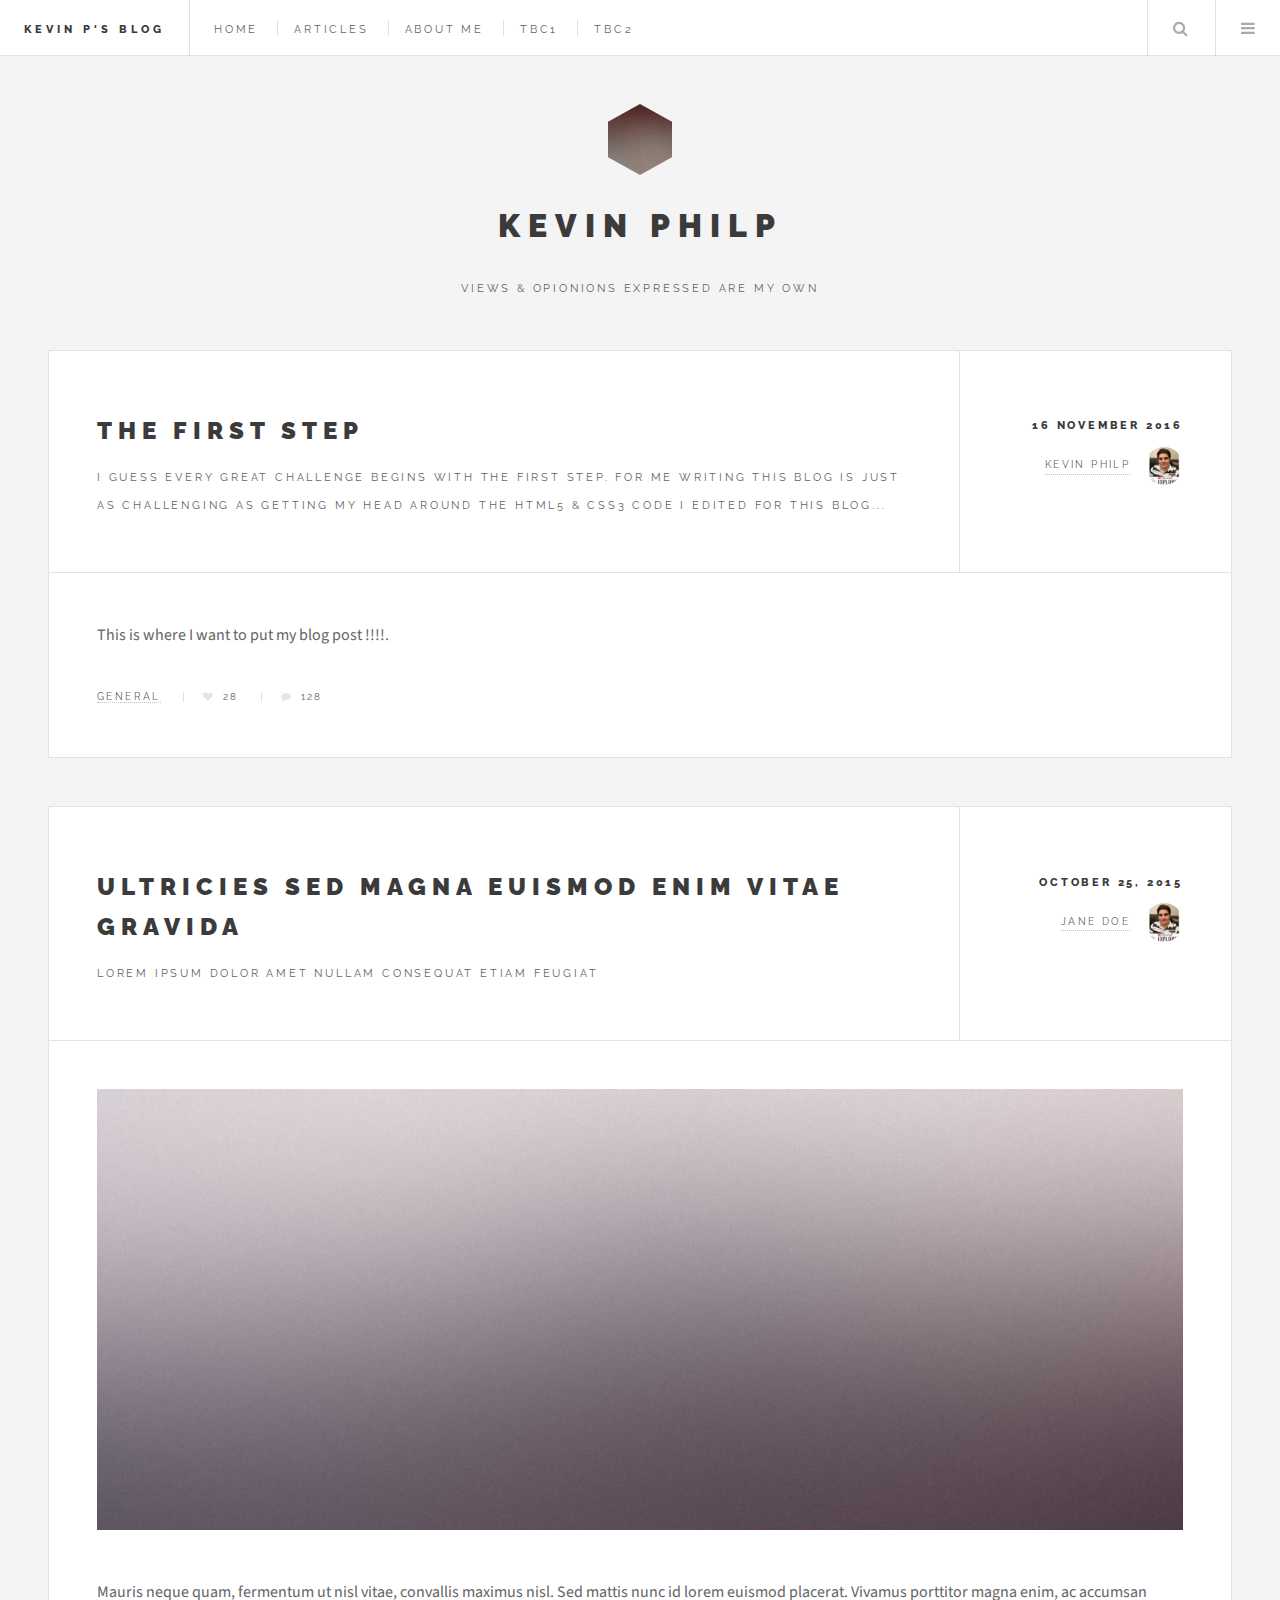
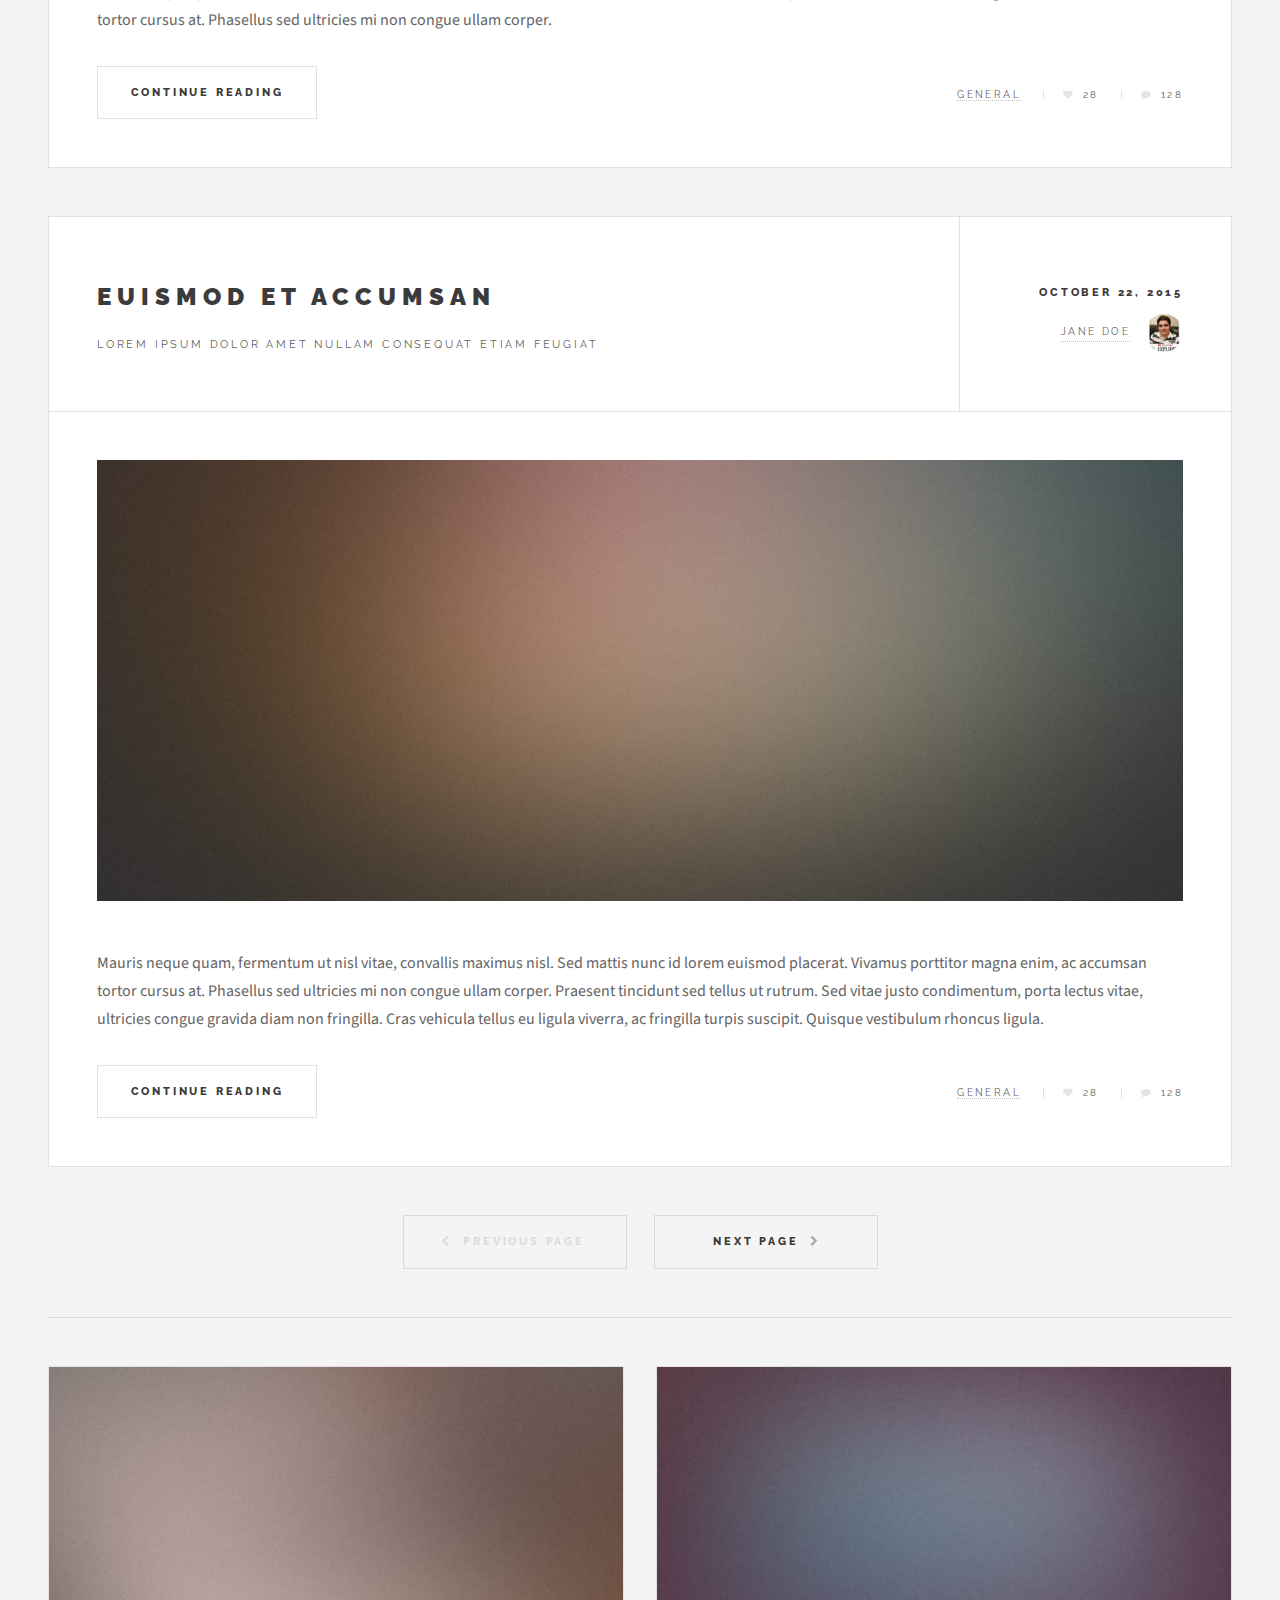
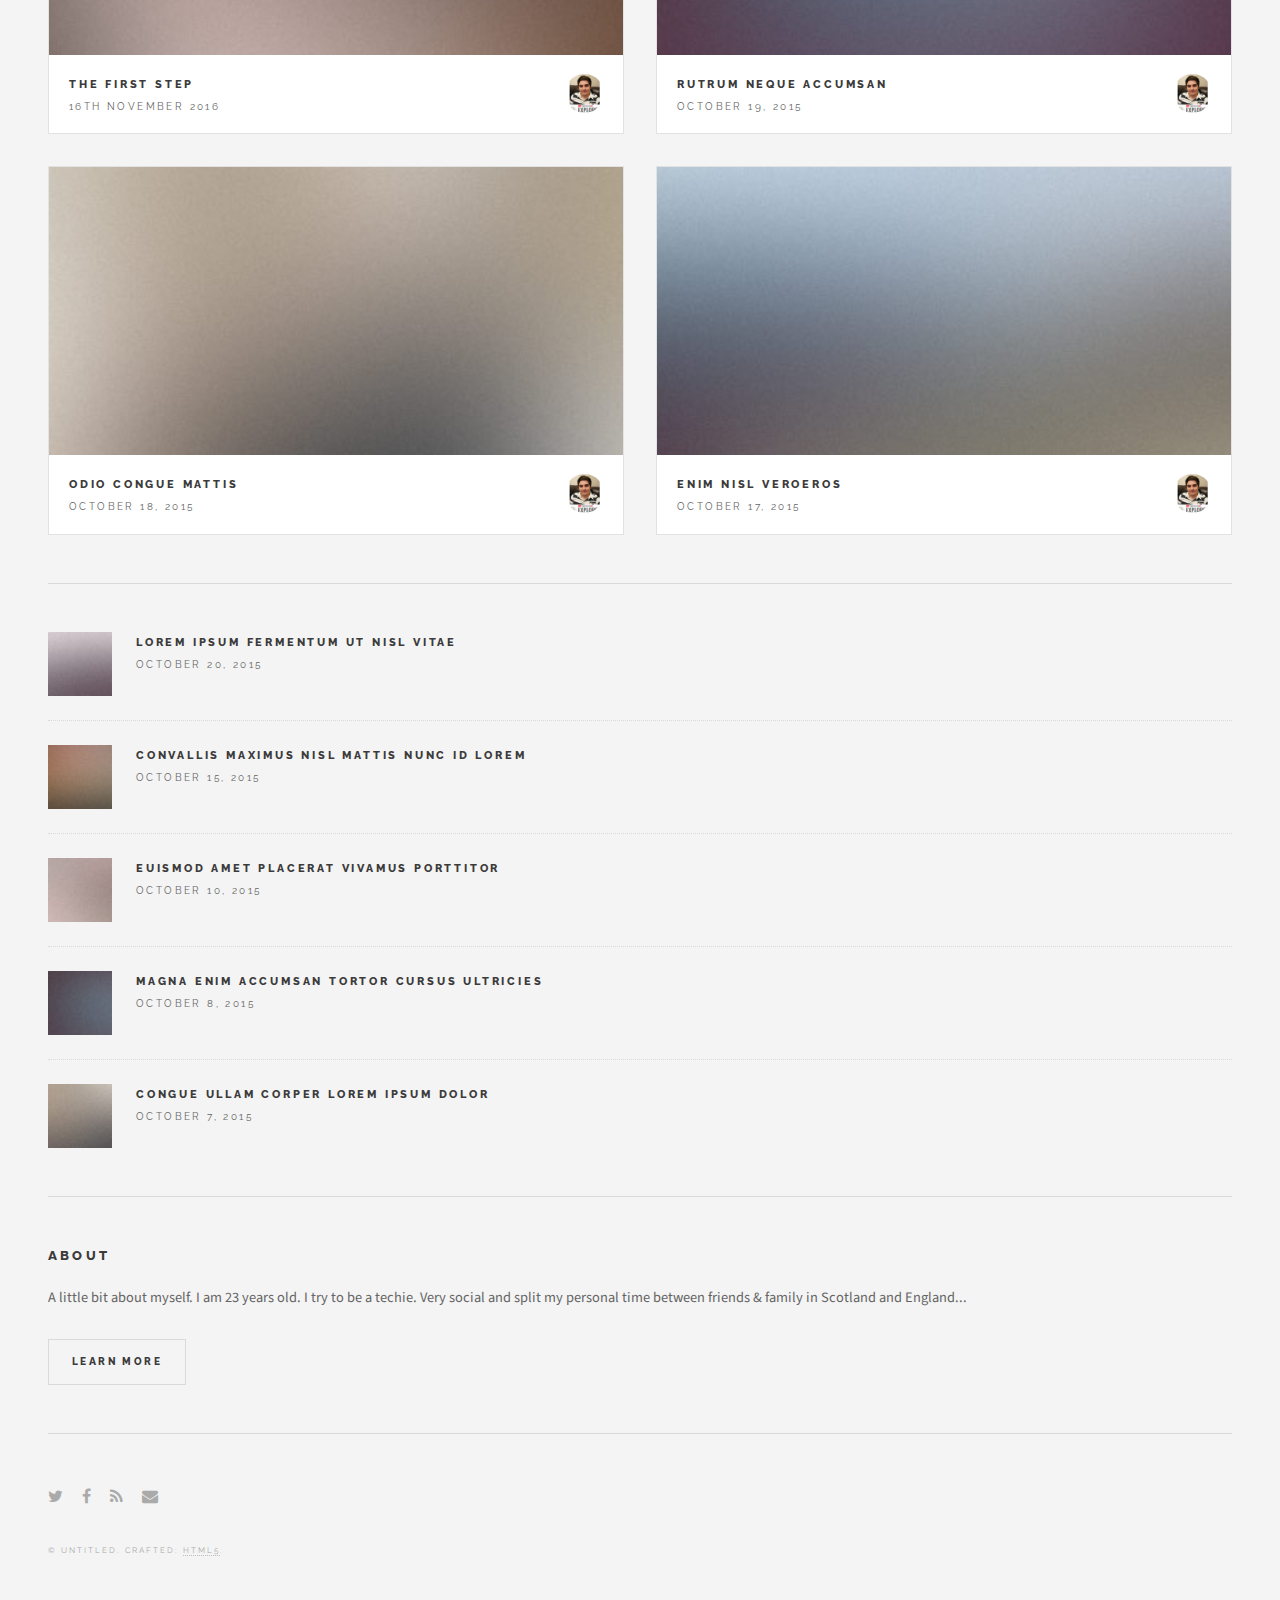
==== commit 065238df: "blog post test" ====
--- a/TheFirstStep.html
+++ b/TheFirstStep.html
@@ -105,12 +105,8 @@
 										<a href="#" class="author"><span class="name">Kevin Philp</span><img src="images/avatar.jpg" alt="" /></a>
 									</div>
 								</header>
-								<a href="#" class="image featured"><img src="images/FirstStep.jpg" alt="" /></a>
-								<p>Mauris neque quam, fermentum ut nisl vitae, convallis maximus nisl. Sed mattis nunc id lorem euismod placerat. Vivamus porttitor magna enim, ac accumsan tortor cursus at. Phasellus sed ultricies mi non congue ullam corper. Praesent tincidunt sed tellus ut rutrum. Sed vitae justo condimentum, porta lectus vitae, ultricies congue gravida diam non fringilla.</p>
+								<p>This is where I want to put my blog post !!!!.</p>
 								<footer>
-									<ul class="actions">
-										<li><a href="Blog_Posts/TheFirstStep.html" class="button big">Continue Reading</a></li>
-									</ul>
 									<ul class="stats">
 										<li><a href="#">General</a></li>
 										<li><a href="#" class="icon fa-heart">28</a></li>
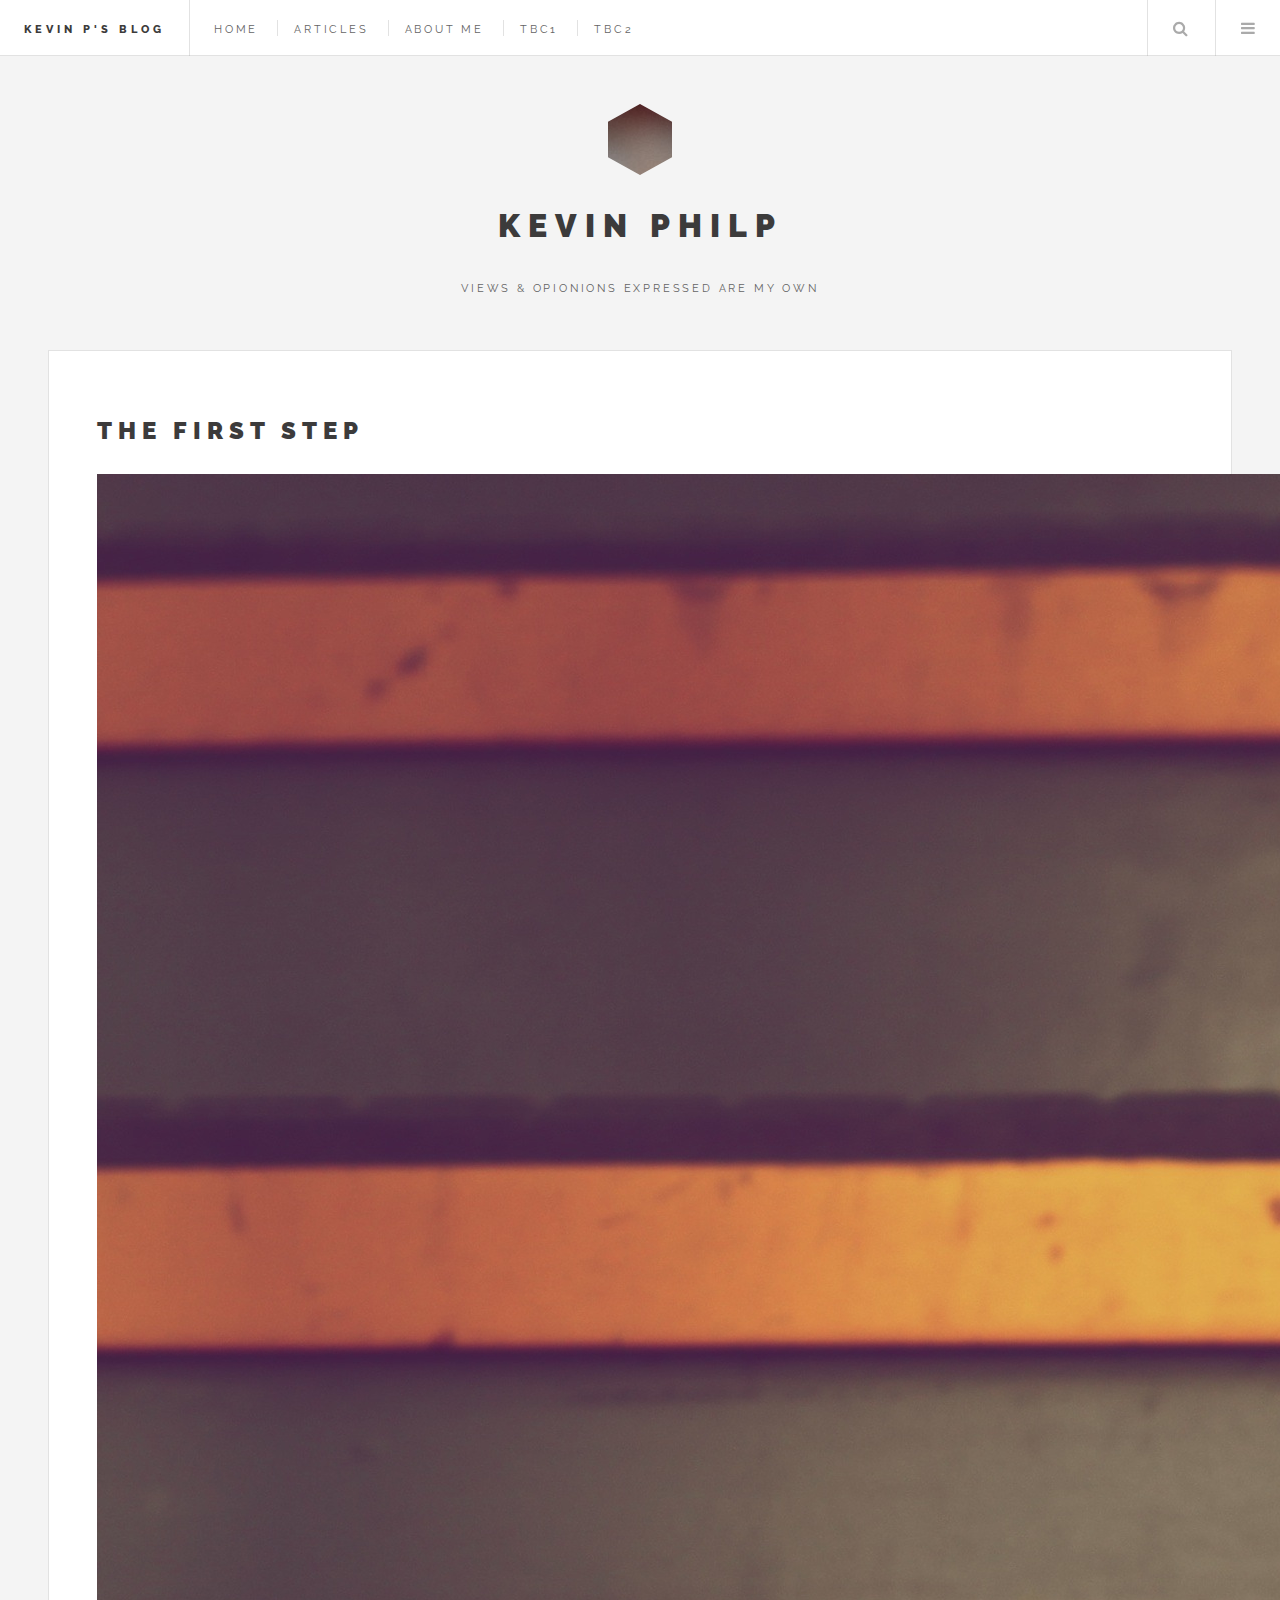
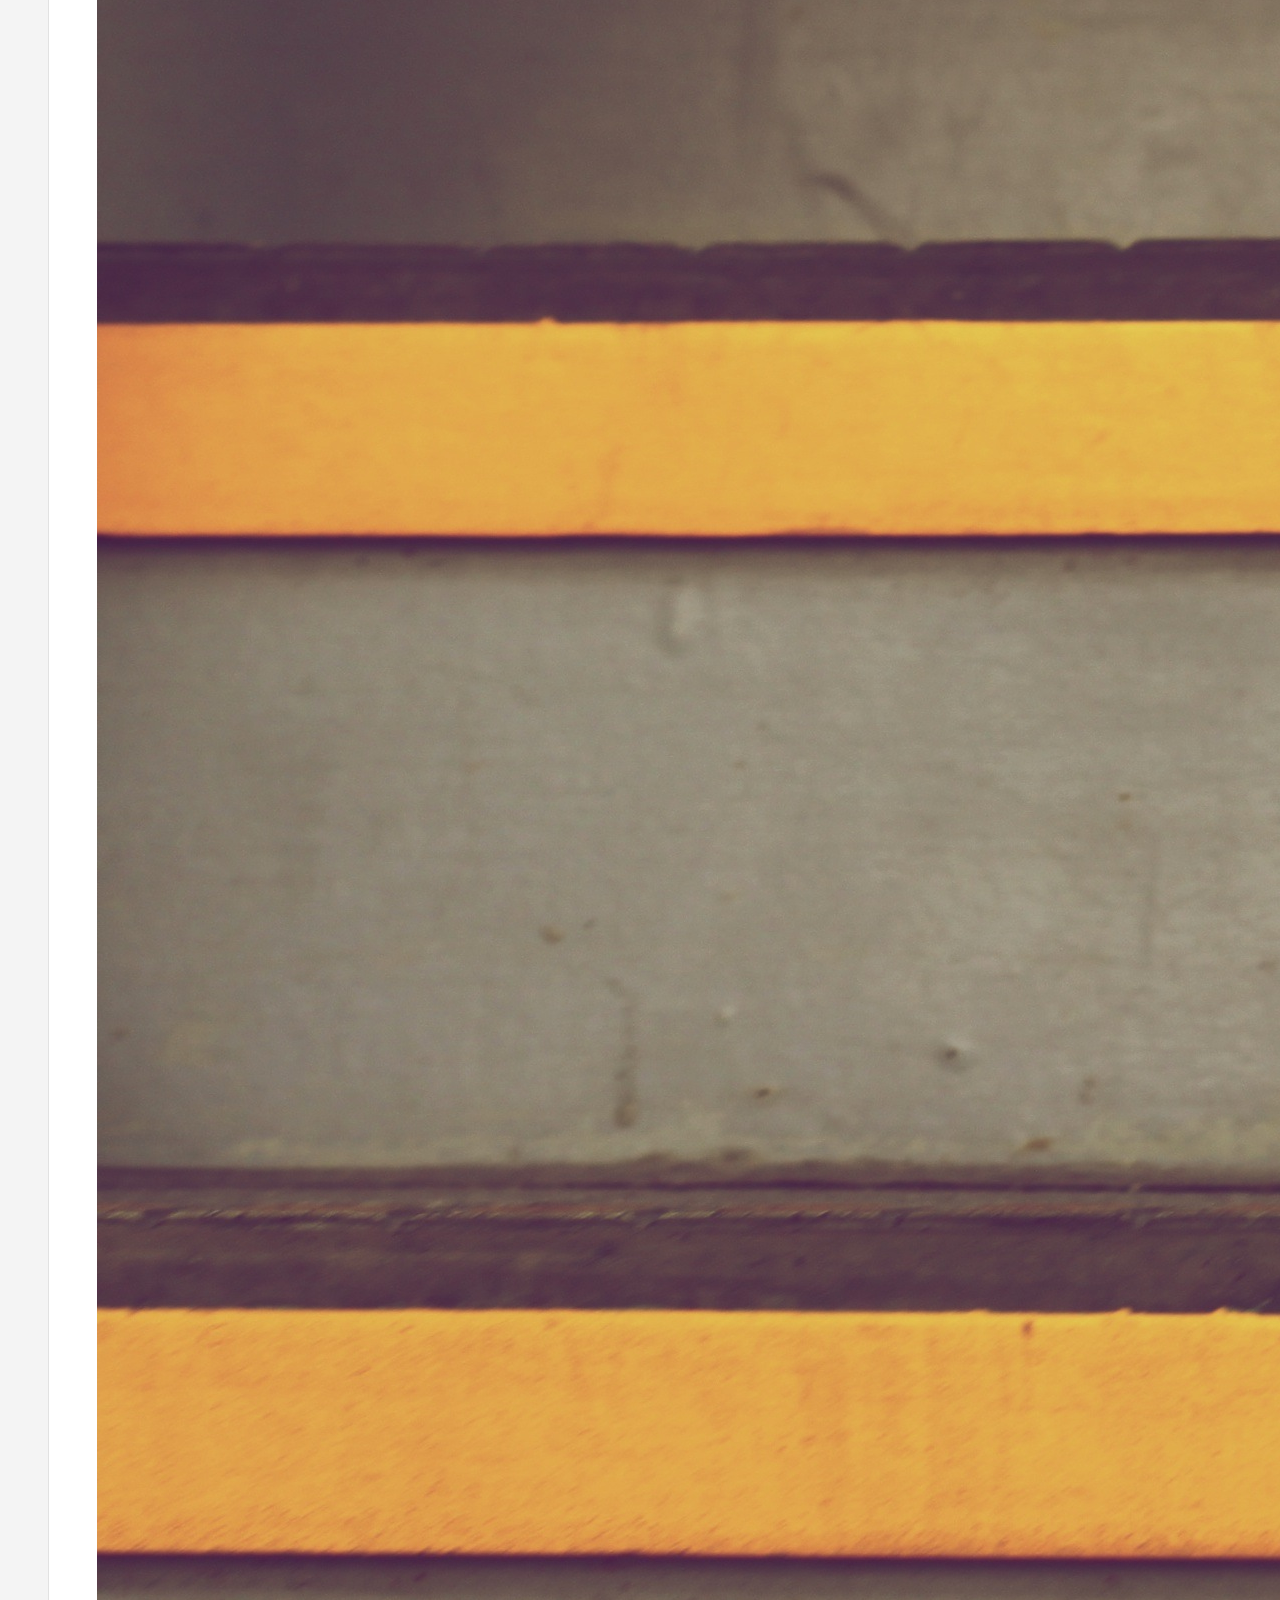
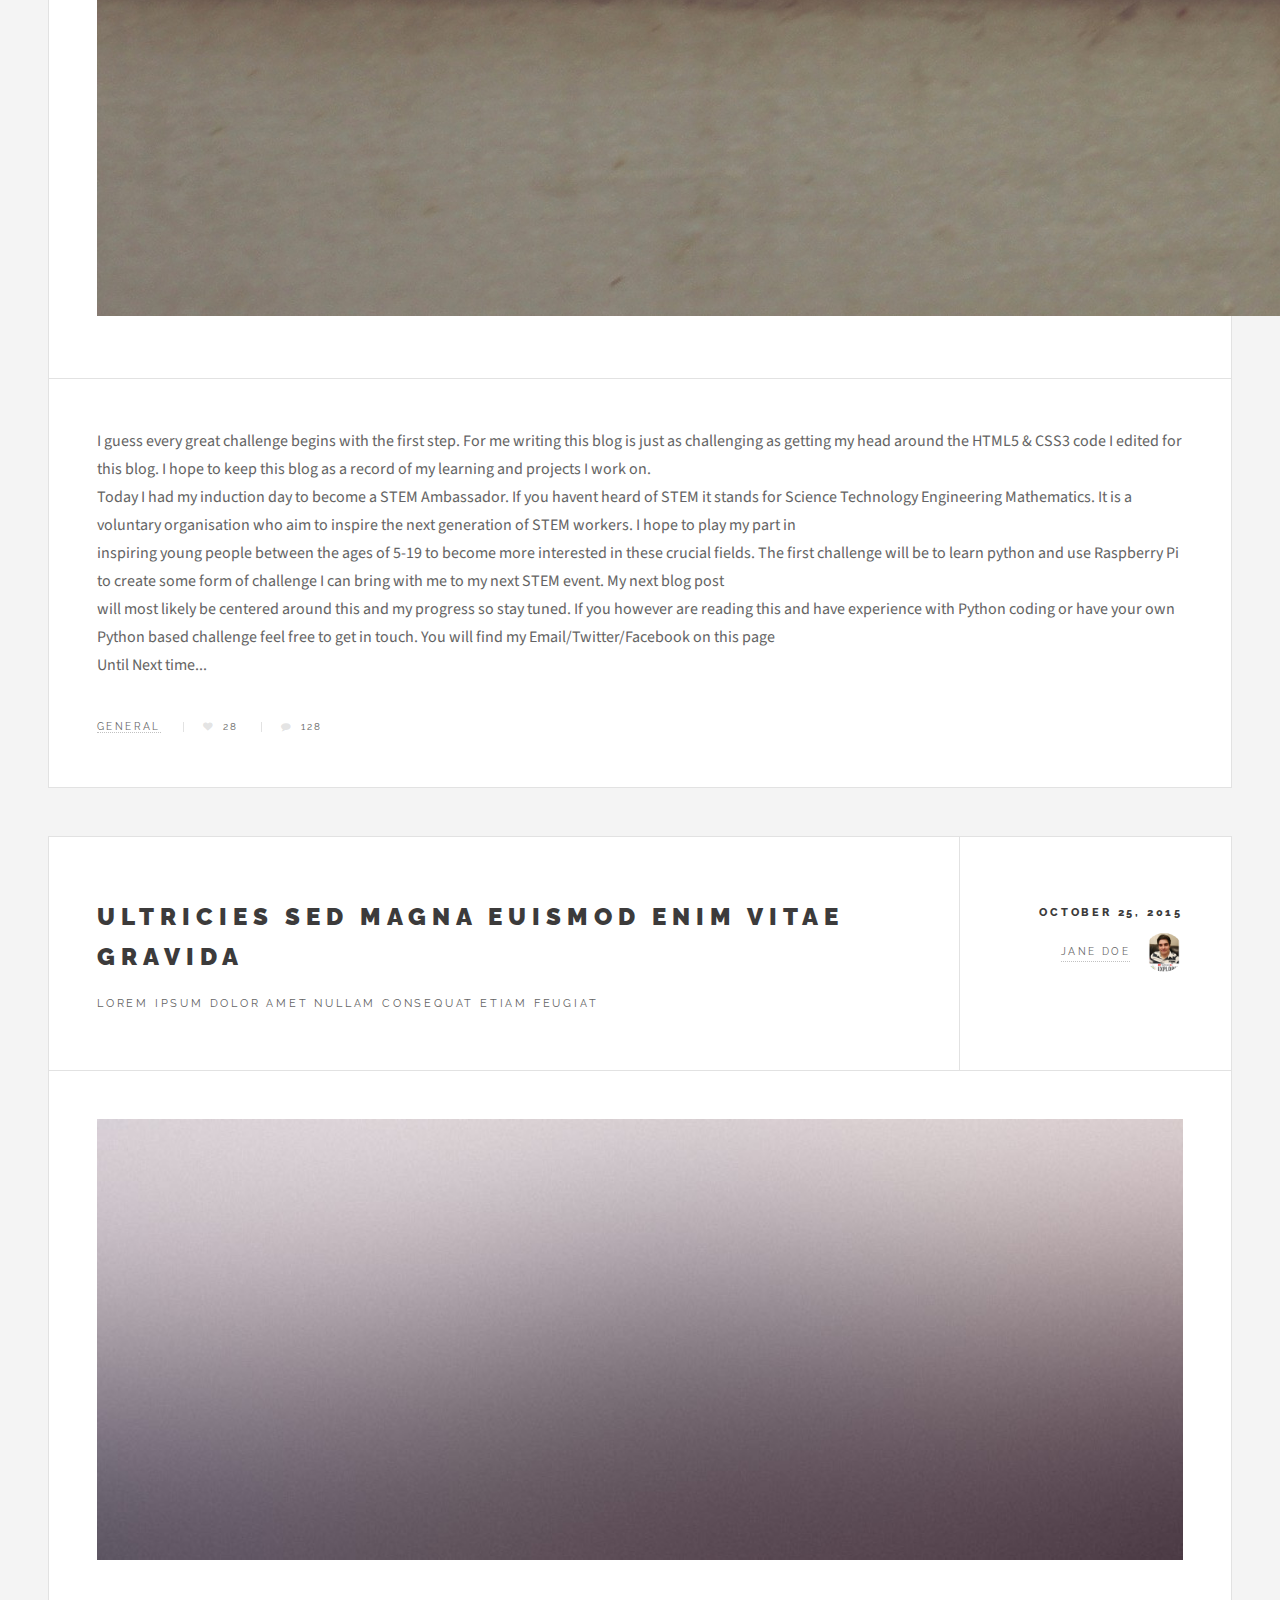
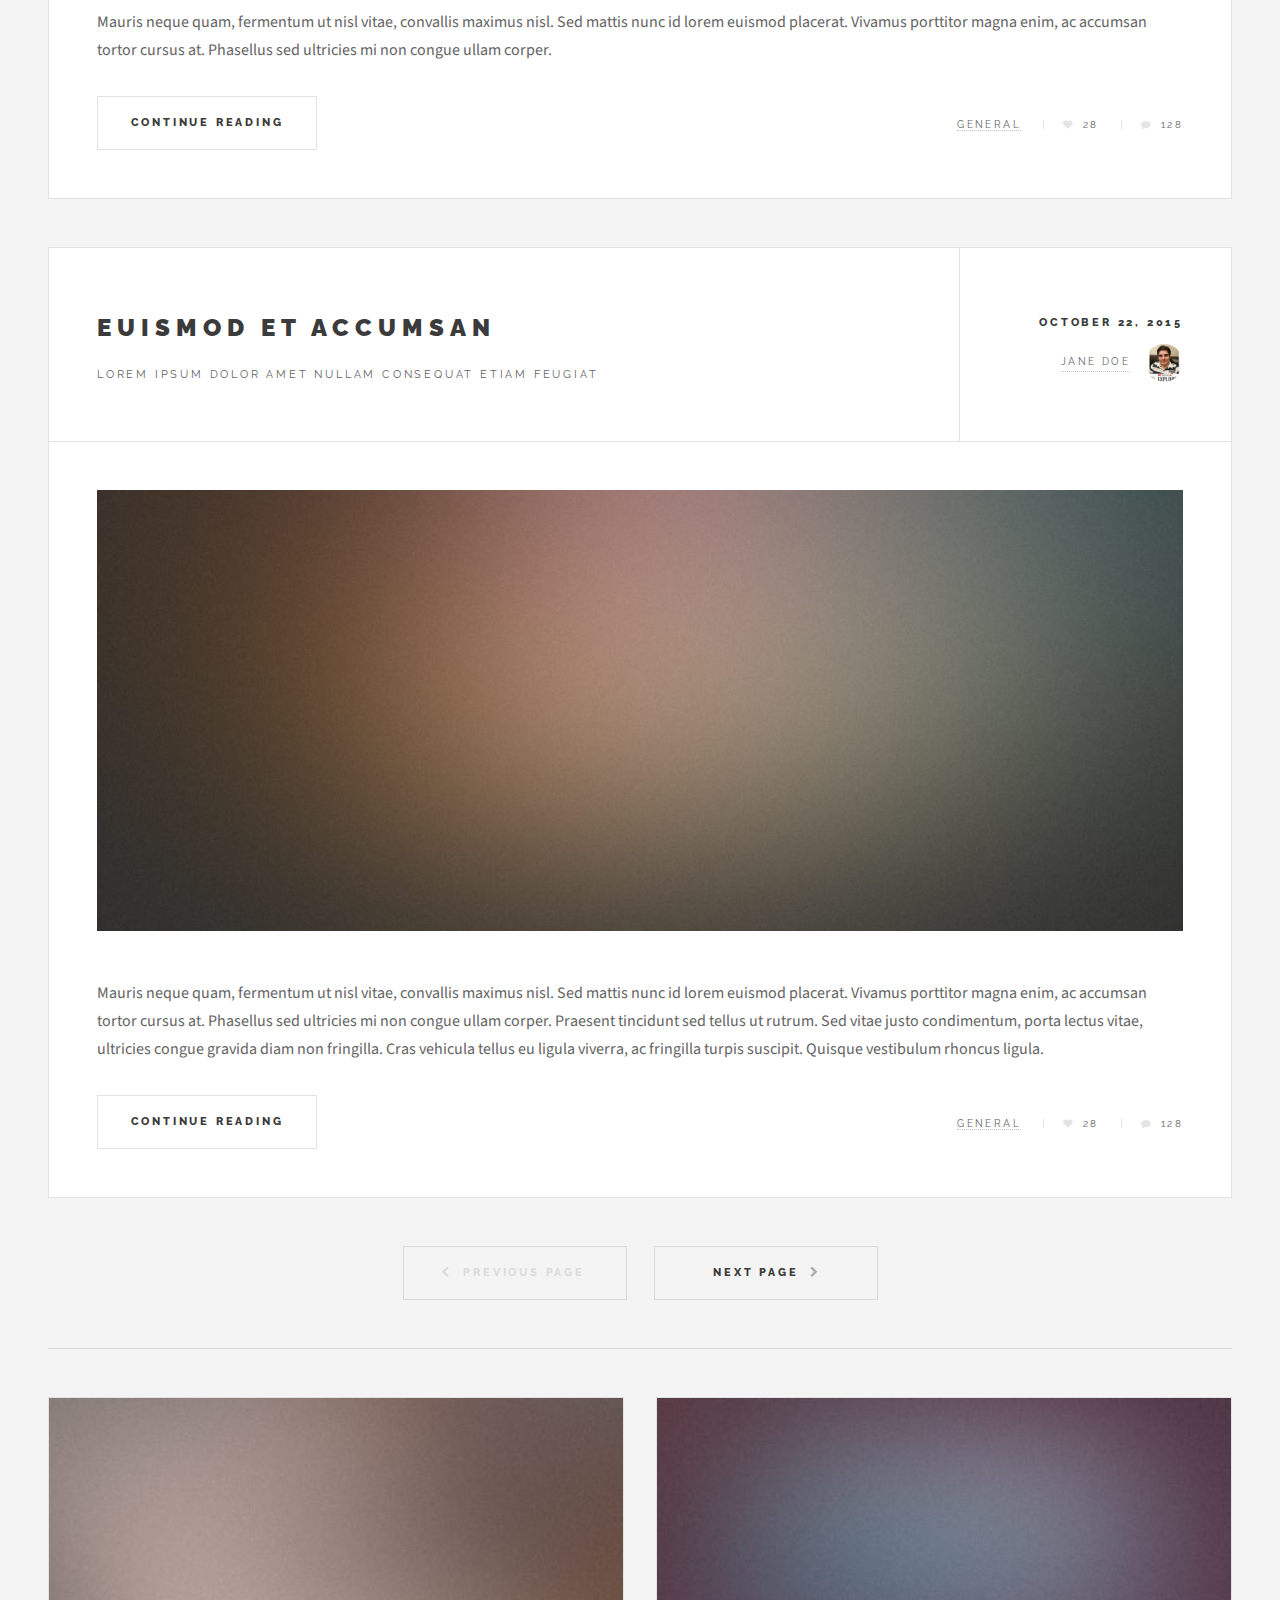
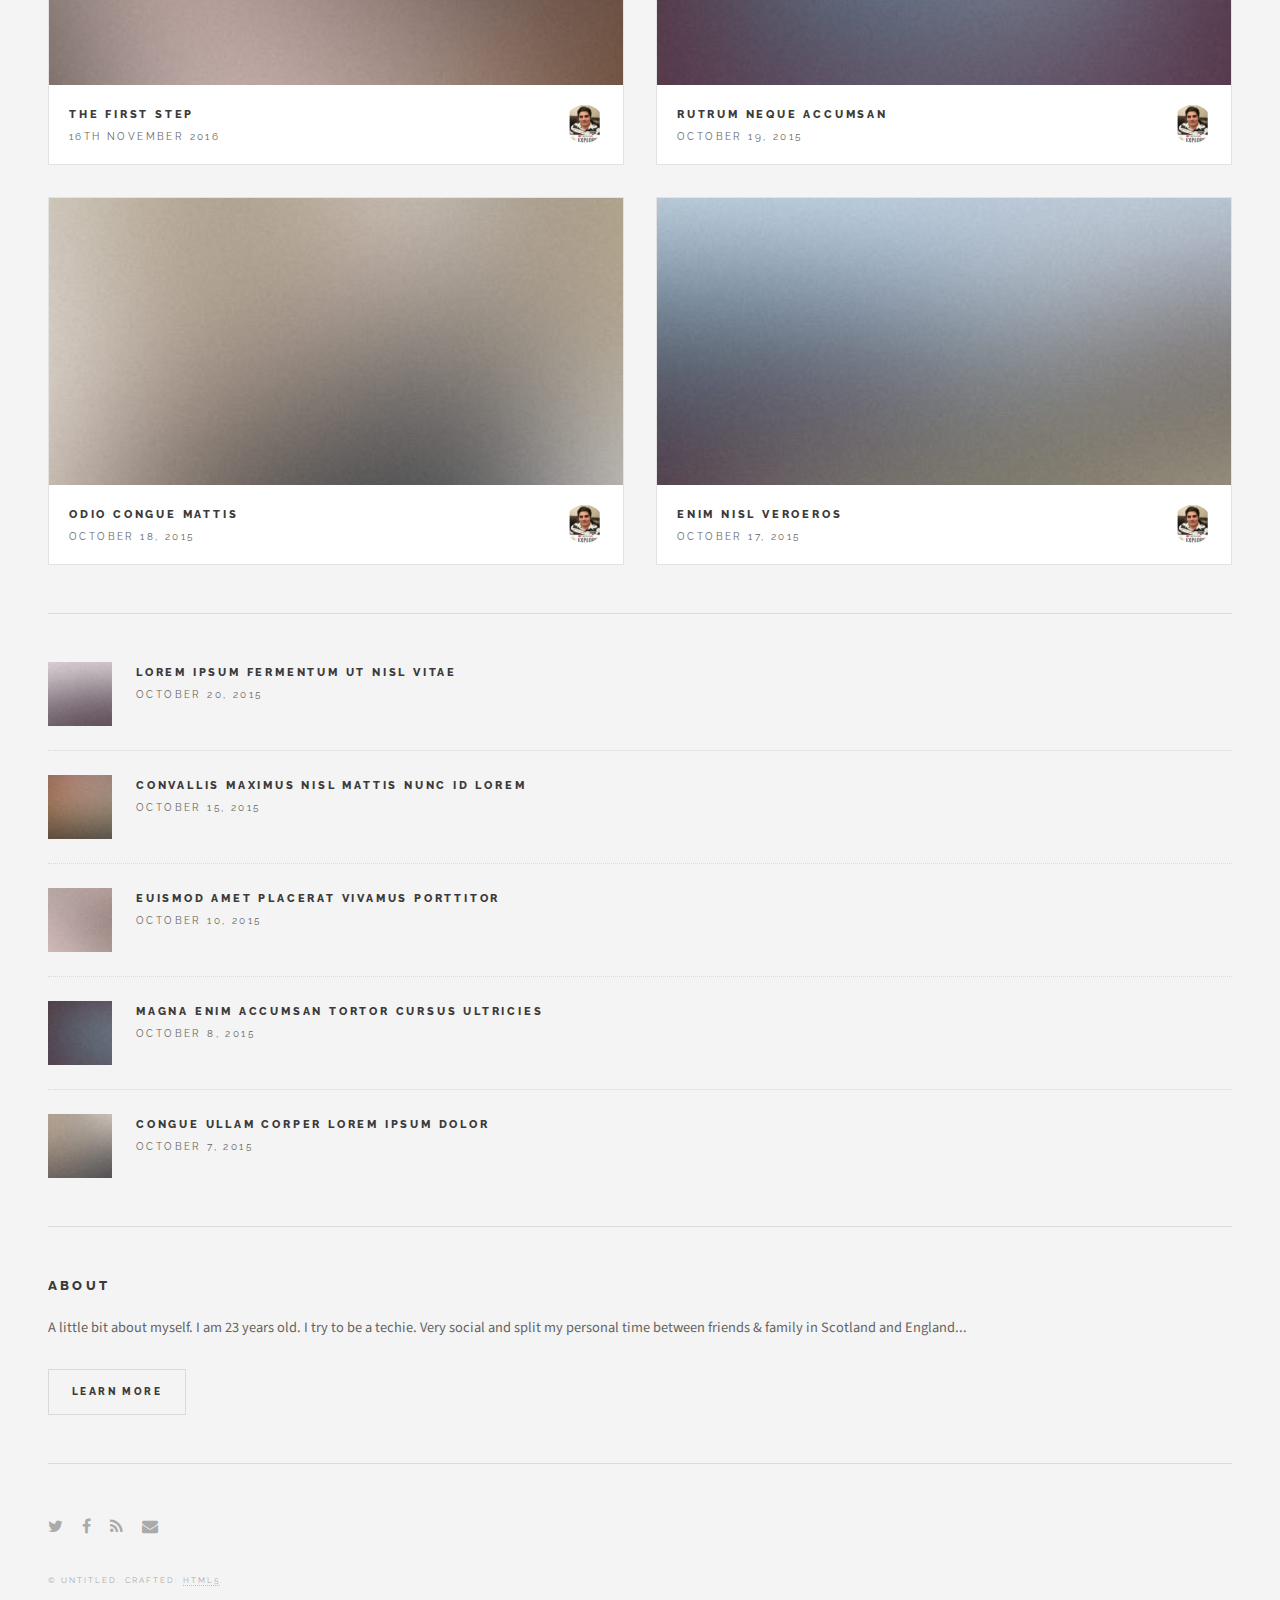
==== commit 7e34565b: "blog entry" ====
--- a/TheFirstStep.html
+++ b/TheFirstStep.html
@@ -98,14 +98,19 @@
 								<header>
 									<div class="title">
 										<h2><a href="#">The First Step</a></h2>
-										<p>I guess every great challenge begins with the first step. For me writing this blog is just as challenging as getting my head around the HTML5 & CSS3 code I edited for this blog...</p>
+										<a href="#" class="image"><img src="images/FirstStep.jpg" alt="" /></a>
 									</div>
 									<div class="meta">
 										<time class="published" datetime="2015-11-01">16 November 2016</time>
 										<a href="#" class="author"><span class="name">Kevin Philp</span><img src="images/avatar.jpg" alt="" /></a>
 									</div>
 								</header>
-								<p>This is where I want to put my blog post !!!!.</p>
+								<p>I guess every great challenge begins with the first step. For me writing this blog is just as challenging as getting my head around the HTML5 & CSS3 code I edited for this blog. I hope to keep this blog as a record of my learning and projects I work on. <br>
+								Today I had my induction day to become a STEM Ambassador. If you havent heard of STEM it stands for Science Technology Engineering Mathematics. It is a voluntary organisation who aim to inspire the next generation of STEM workers. I hope to play my part in <br>
+								inspiring young people between the ages of 5-19 to become more interested in these crucial fields. The first challenge will be to learn python and use Raspberry Pi to create some form of challenge I can bring with me to my next STEM event. My next blog post <br> 
+								will most likely be centered around this and my progress so stay tuned. If you however are reading this and have experience with Python coding or have your own Python based challenge feel free to get in touch. You will find my Email/Twitter/Facebook on this page <br>
+								Until Next time...
+								</p>
 								<footer>
 									<ul class="stats">
 										<li><a href="#">General</a></li>
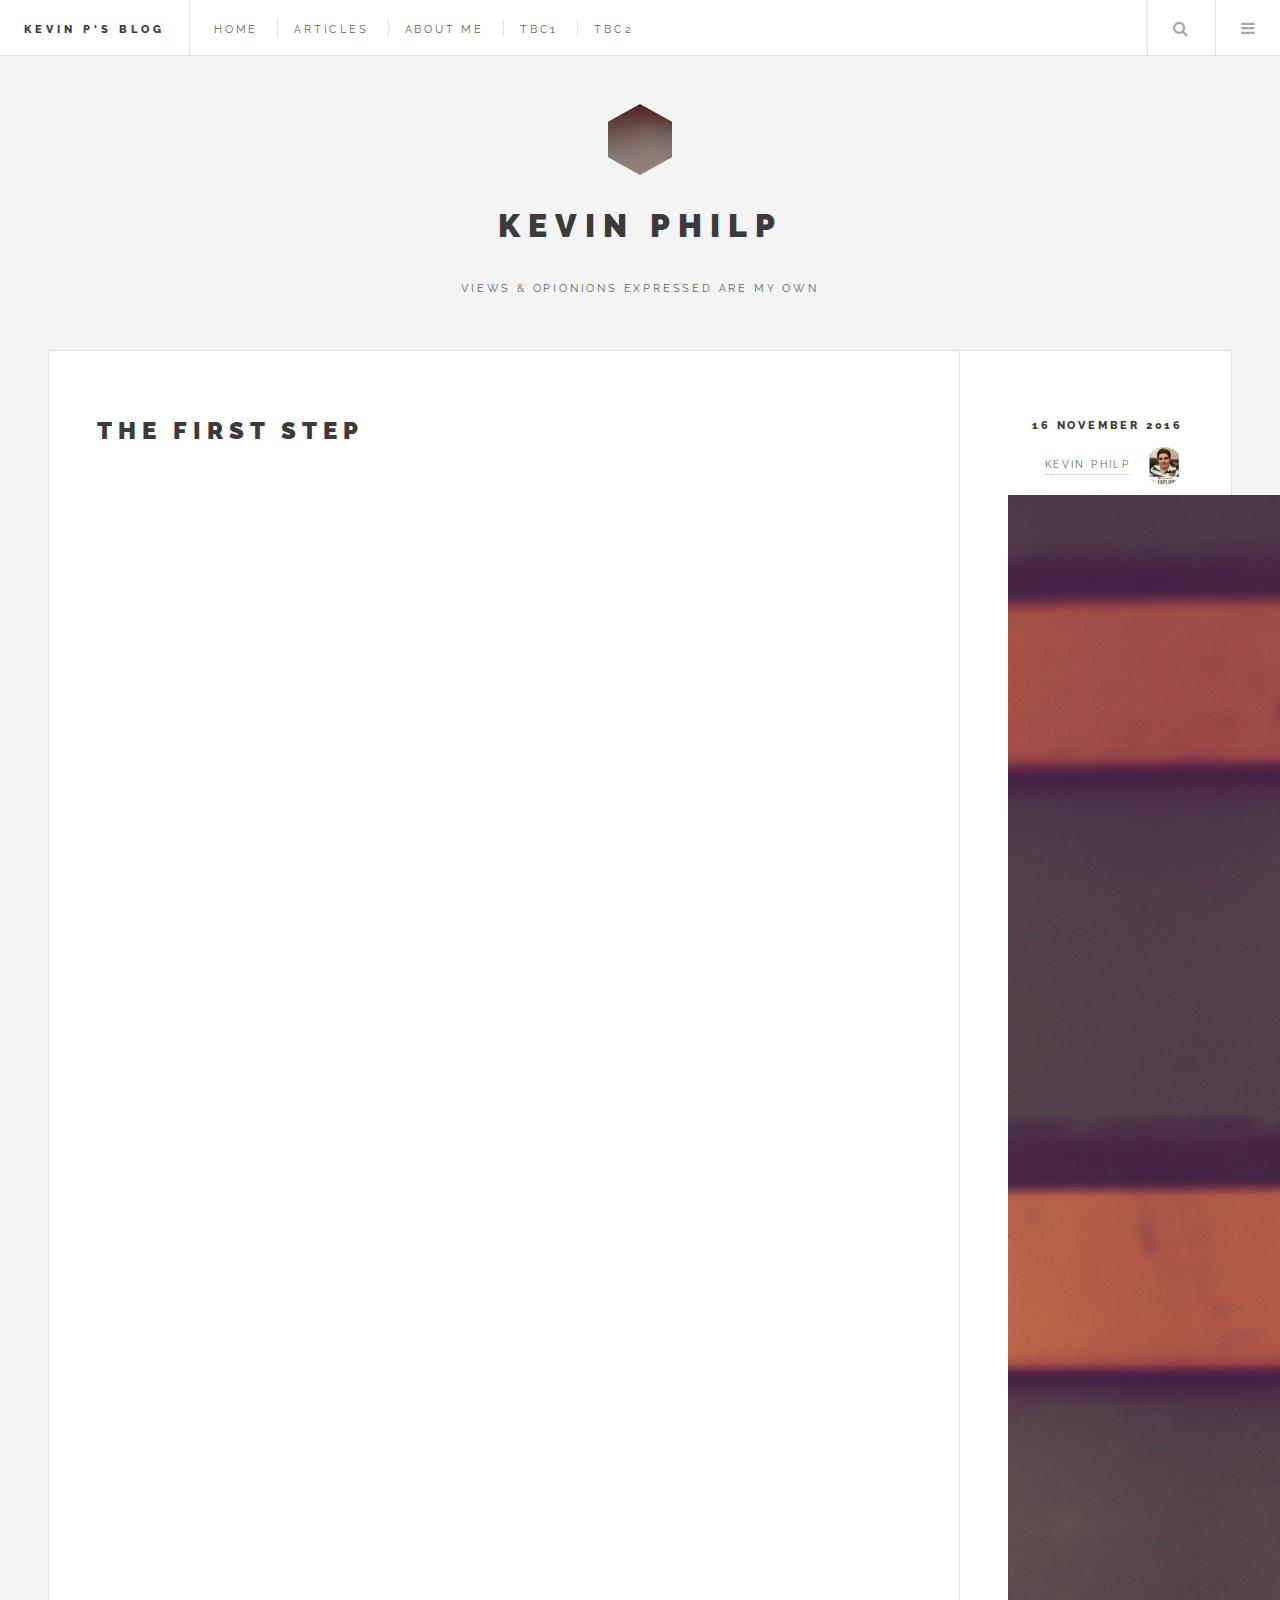
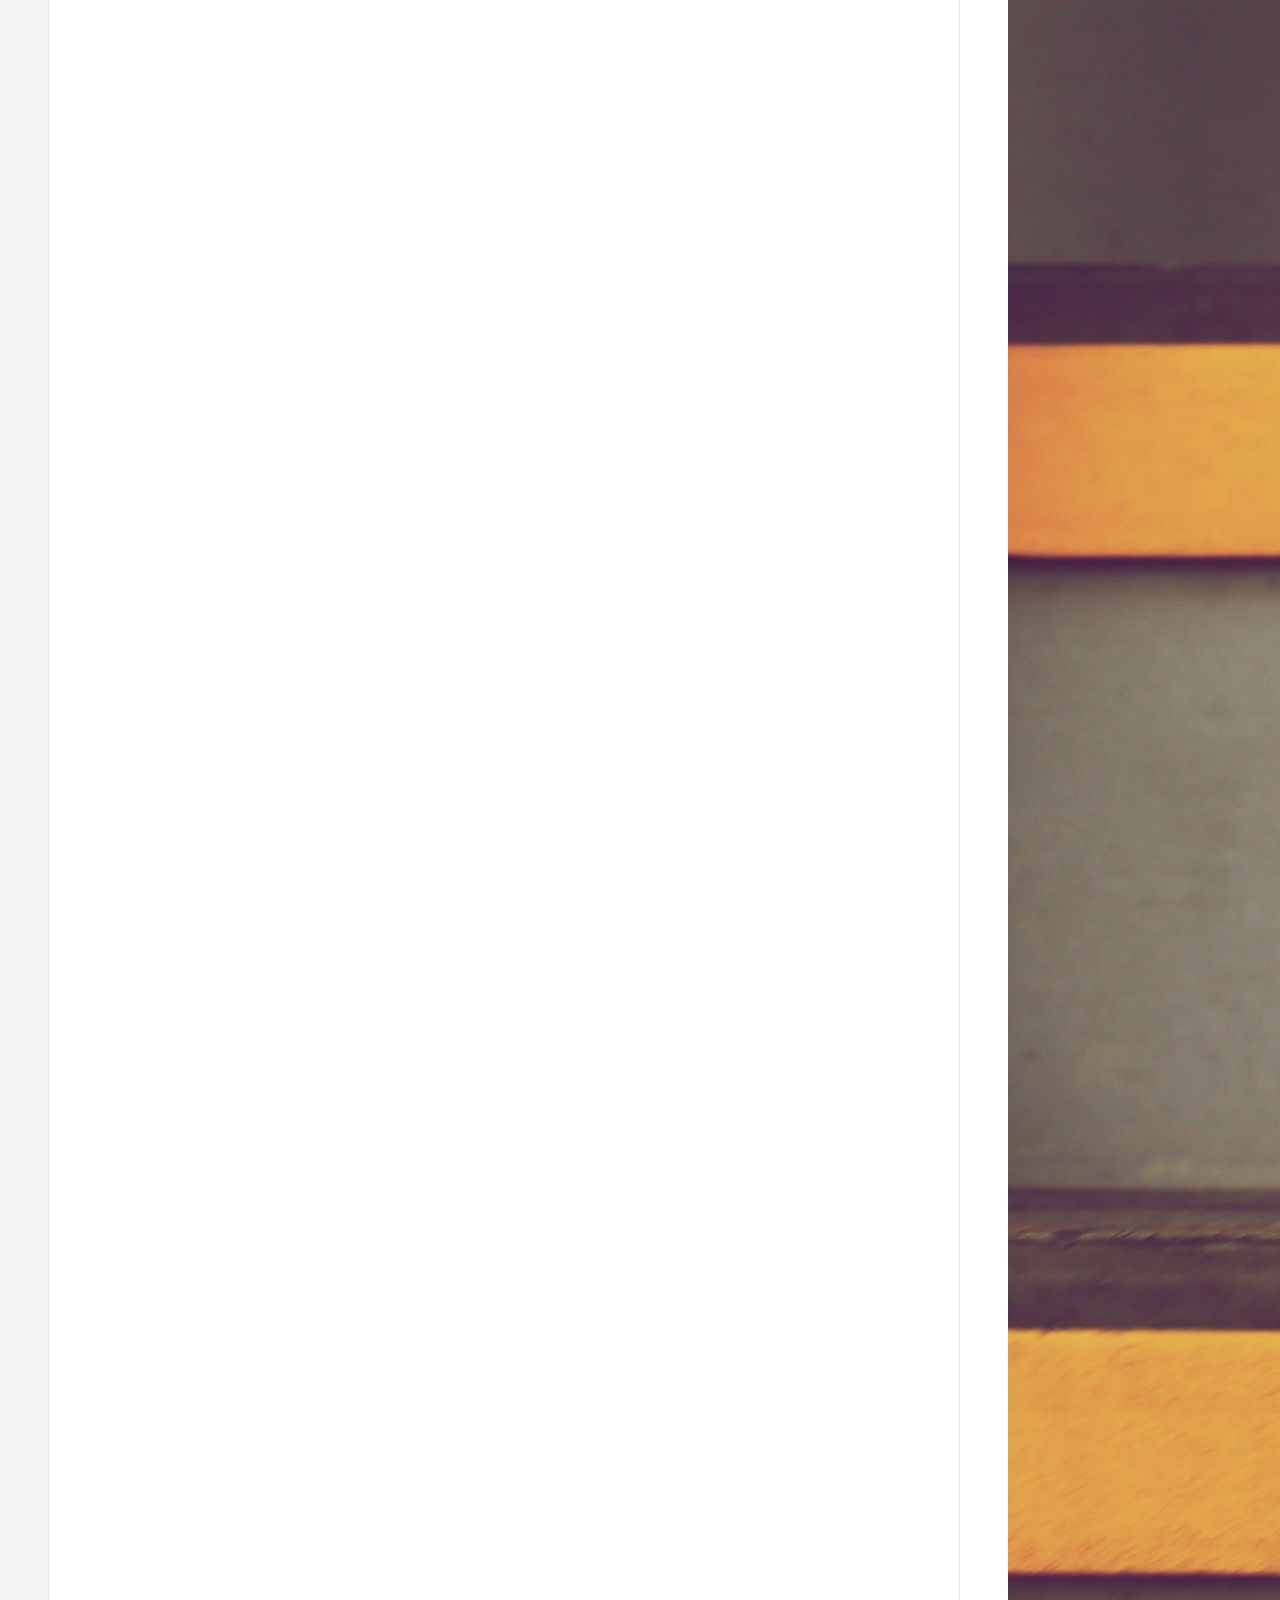
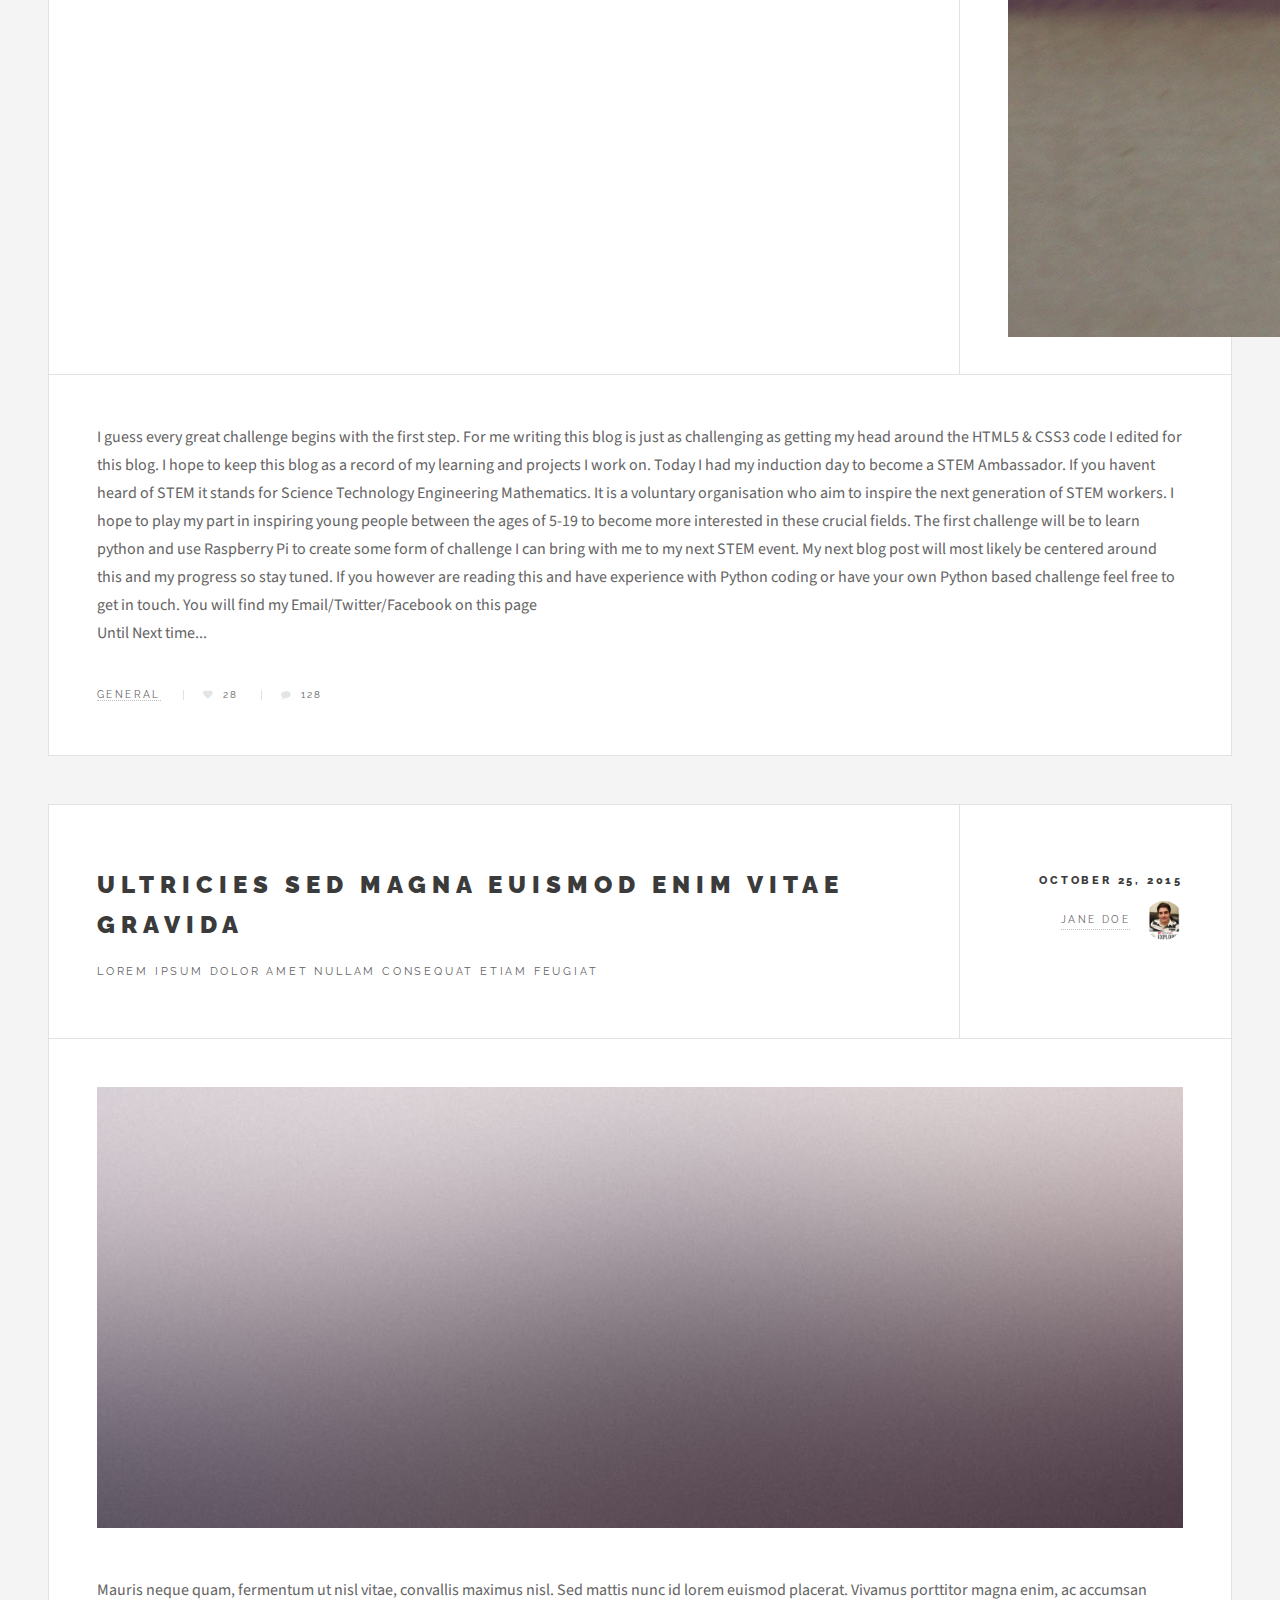
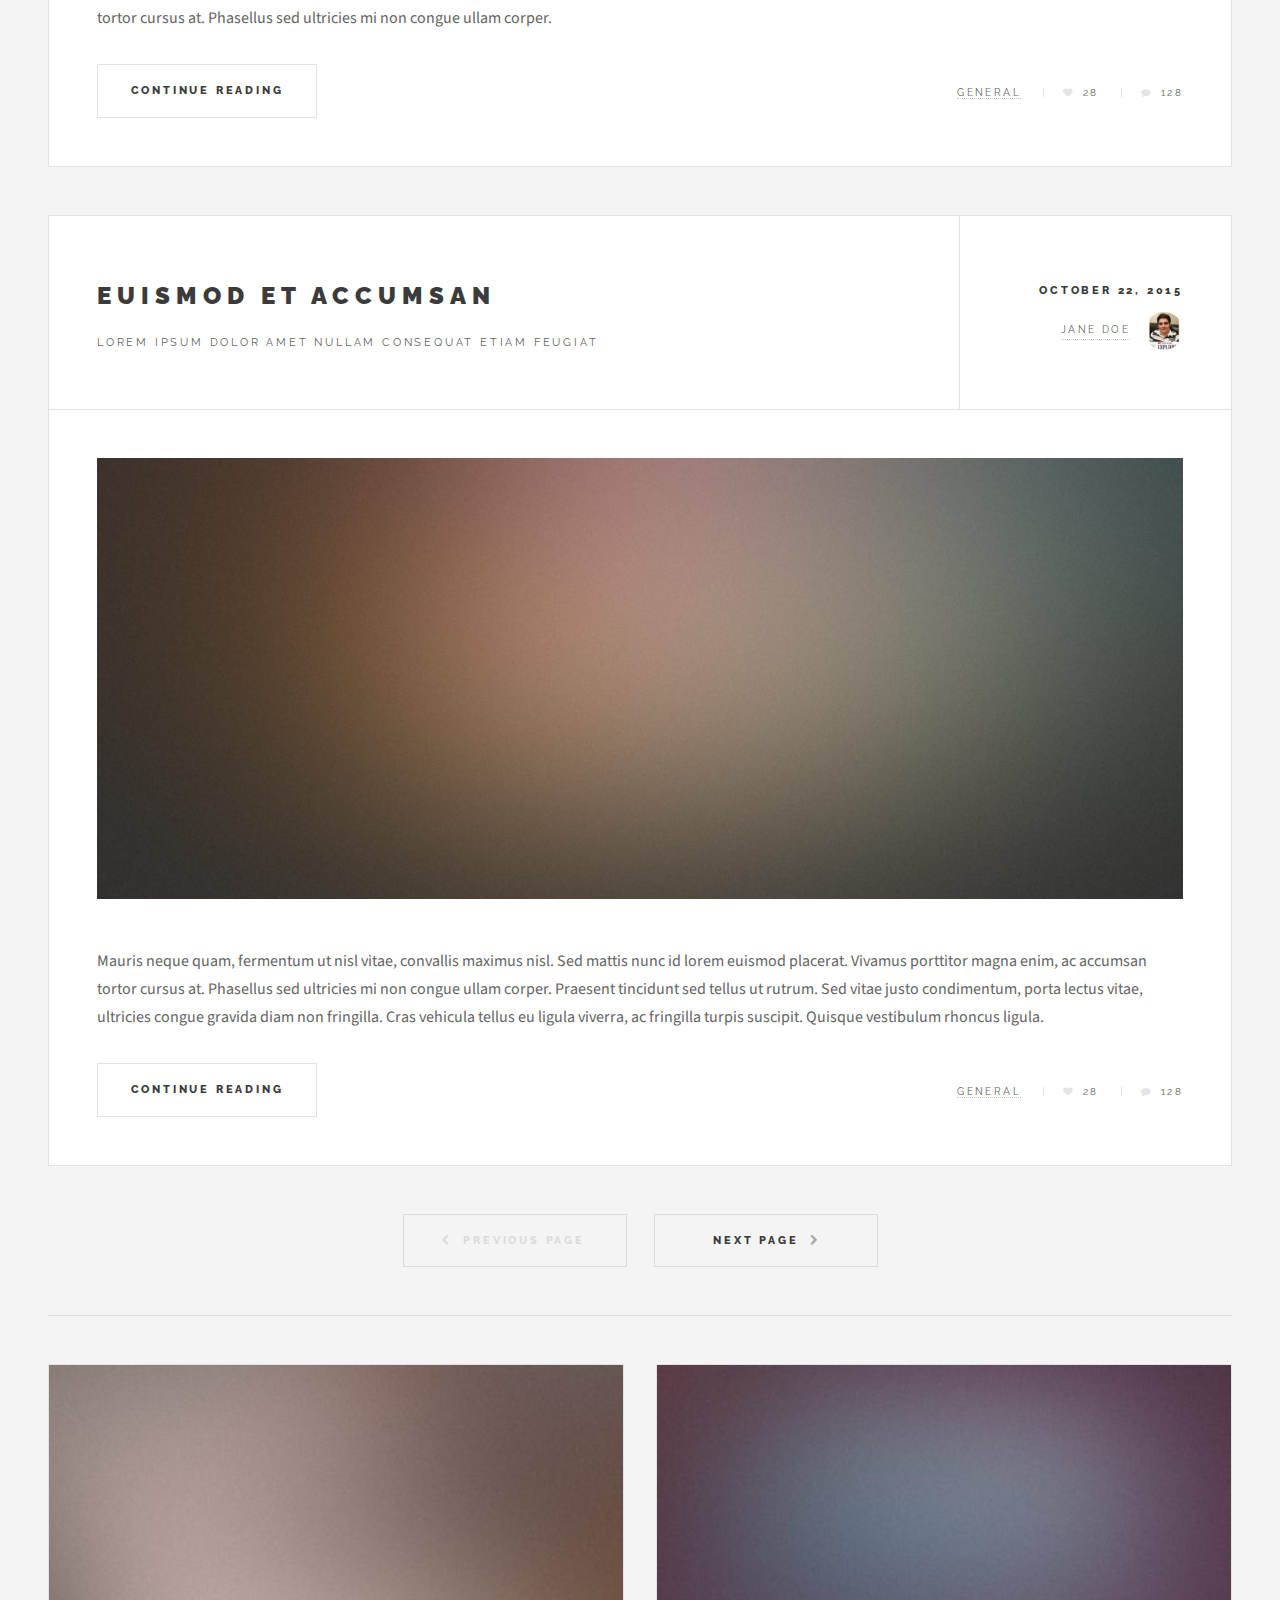
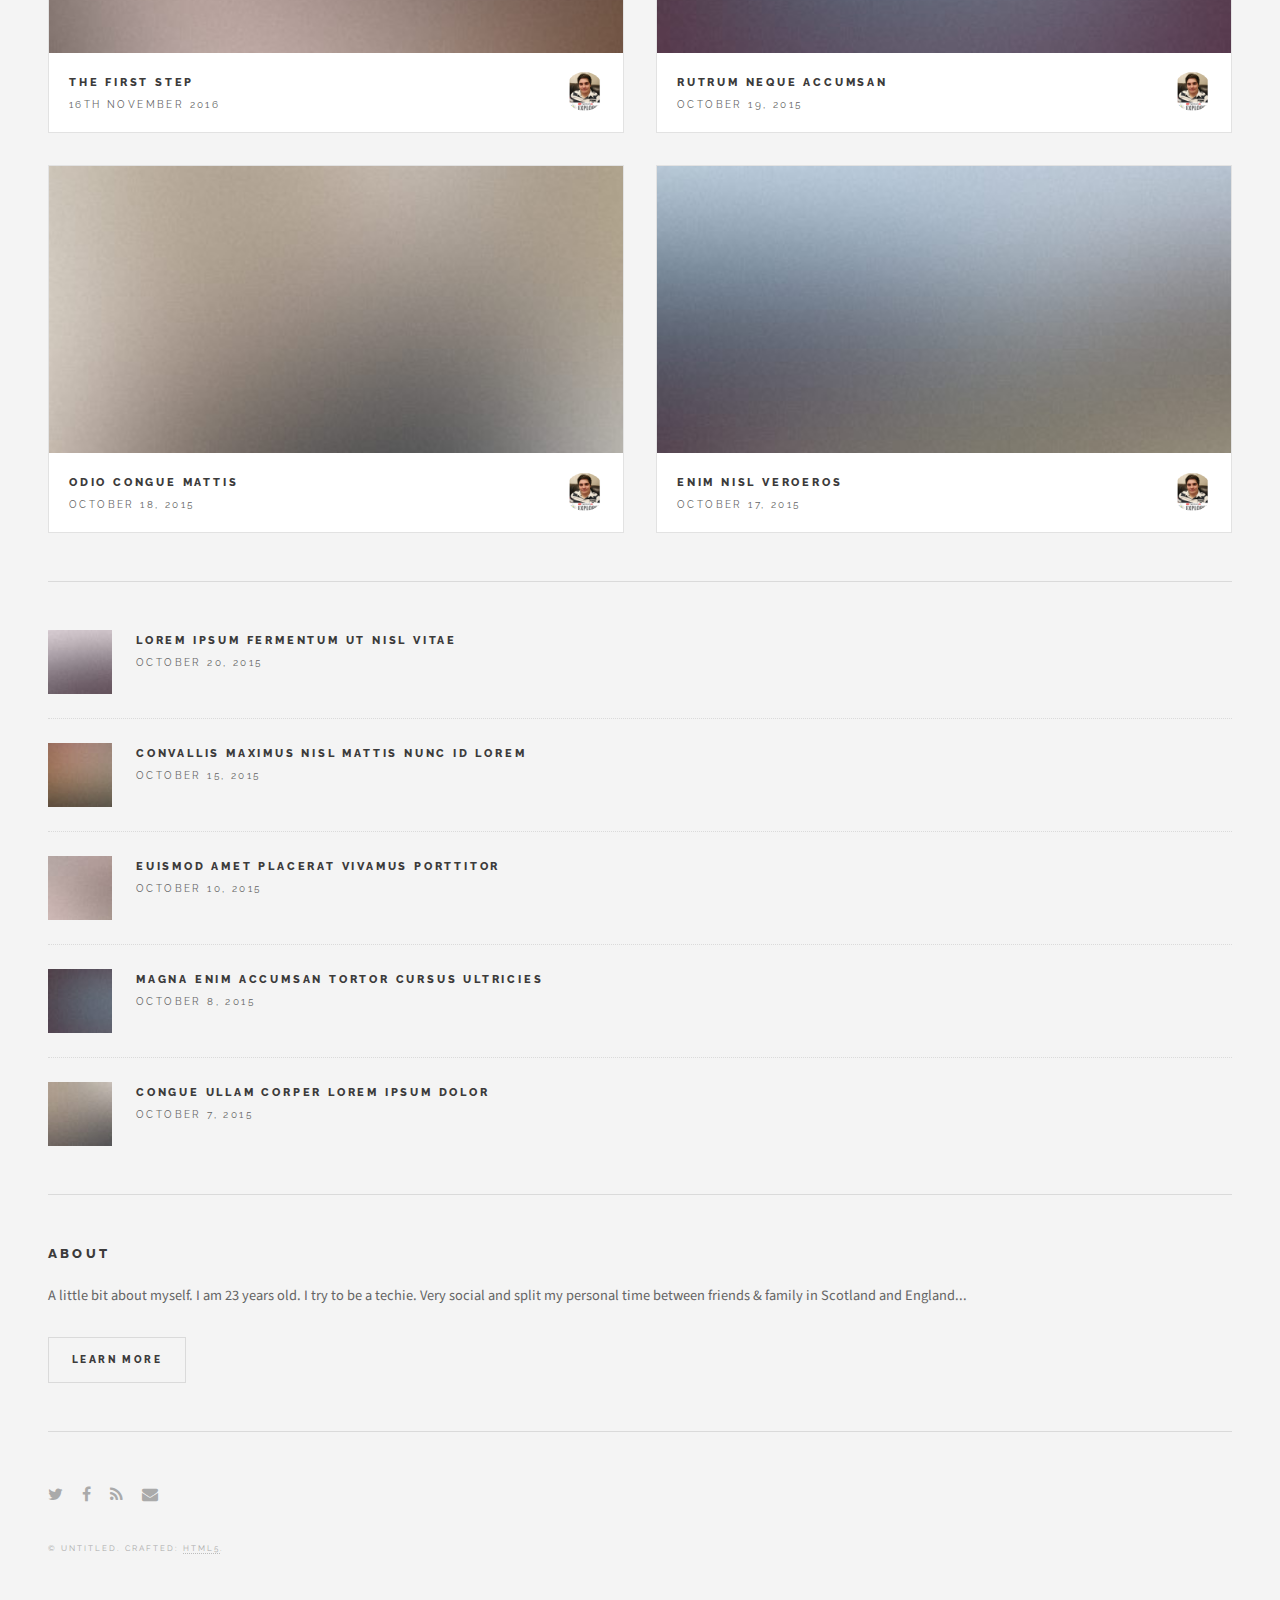
==== commit 4ab9709b: "Changes to images" ====
--- a/TheFirstStep.html
+++ b/TheFirstStep.html
@@ -98,17 +98,18 @@
 								<header>
 									<div class="title">
 										<h2><a href="#">The First Step</a></h2>
-										<a href="#" class="image"><img src="images/FirstStep.jpg" alt="" /></a>
 									</div>
 									<div class="meta">
 										<time class="published" datetime="2015-11-01">16 November 2016</time>
 										<a href="#" class="author"><span class="name">Kevin Philp</span><img src="images/avatar.jpg" alt="" /></a>
+									<a href="#" class="image"><img src="images/FirstStep.jpg" alt="" /></a>
 									</div>
 								</header>
-								<p>I guess every great challenge begins with the first step. For me writing this blog is just as challenging as getting my head around the HTML5 & CSS3 code I edited for this blog. I hope to keep this blog as a record of my learning and projects I work on. <br>
-								Today I had my induction day to become a STEM Ambassador. If you havent heard of STEM it stands for Science Technology Engineering Mathematics. It is a voluntary organisation who aim to inspire the next generation of STEM workers. I hope to play my part in <br>
-								inspiring young people between the ages of 5-19 to become more interested in these crucial fields. The first challenge will be to learn python and use Raspberry Pi to create some form of challenge I can bring with me to my next STEM event. My next blog post <br> 
-								will most likely be centered around this and my progress so stay tuned. If you however are reading this and have experience with Python coding or have your own Python based challenge feel free to get in touch. You will find my Email/Twitter/Facebook on this page <br>
+								<p>I guess every great challenge begins with the first step. For me writing this blog is just as challenging as getting my head around the HTML5 & CSS3 code I edited for this blog. I hope to keep this blog as a record of my learning and projects I work on. 
+								Today I had my induction day to become a STEM Ambassador. If you havent heard of STEM it stands for Science Technology Engineering Mathematics. It is a voluntary organisation who aim to inspire the next generation of STEM workers. I hope to play my part in 
+								inspiring young people between the ages of 5-19 to become more interested in these crucial fields. The first challenge will be to learn python and use Raspberry Pi to create some form of challenge I can bring with me to my next STEM event. My next blog post
+								will most likely be centered around this and my progress so stay tuned. If you however are reading this and have experience with Python coding or have your own Python based challenge feel free to get in touch. You will find my Email/Twitter/Facebook on this page
+								<br>
 								Until Next time...
 								</p>
 								<footer>
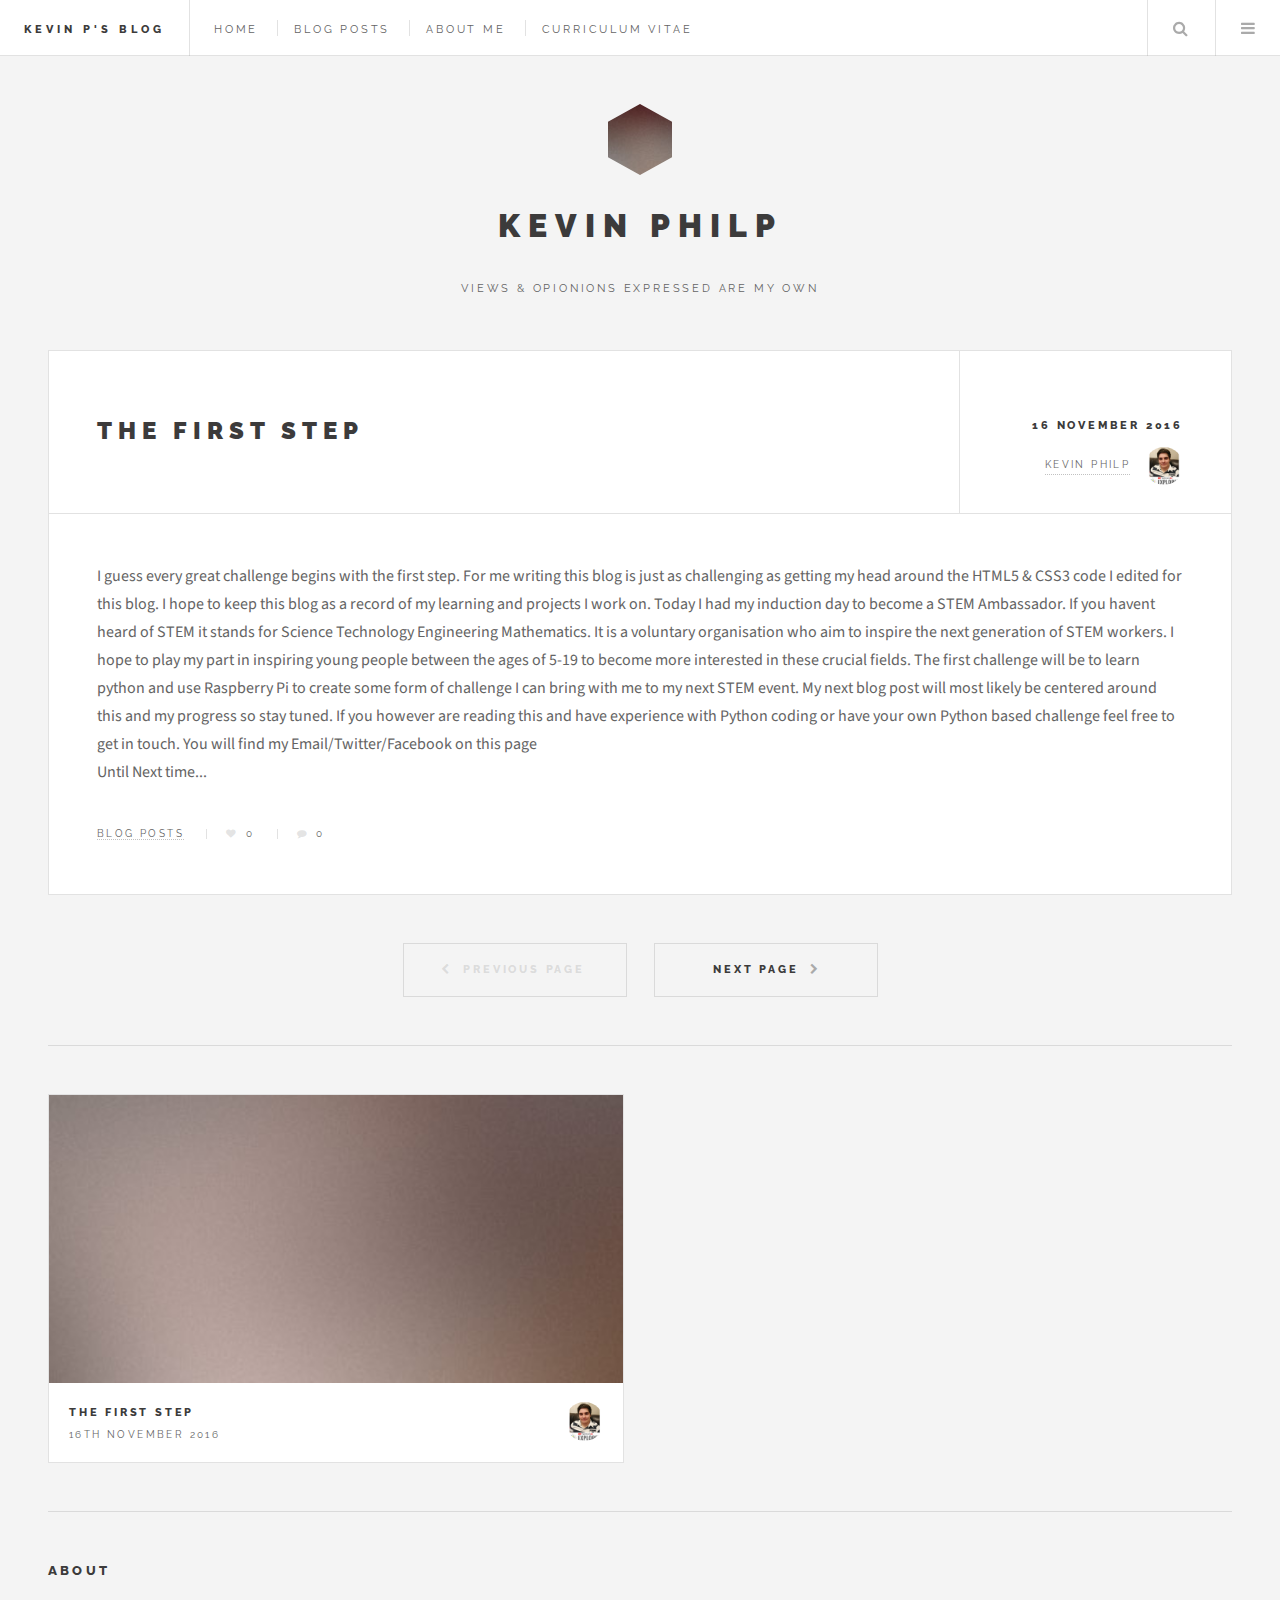
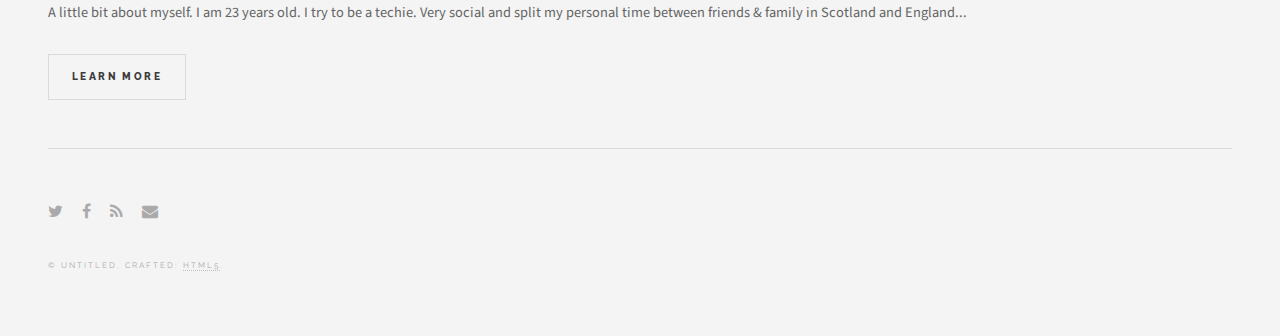
==== commit 20666672: "Test" ====
--- a/TheFirstStep.html
+++ b/TheFirstStep.html
@@ -19,11 +19,11 @@
 						<h1><a href="#">Kevin P's Blog</a></h1>
 						<nav class="links">
 							<ul>
-								<li><a href="#">Home</a></li>
-								<li><a href="#">Articles</a></li>
-								<li><a href="#">About Me</a></li>
-								<li><a href="#">TBC1</a></li>
-								<li><a href="#">TBC2</a></li>
+								<li><a href="index.html">Home</a></li>
+								<li><a href="BlogPosts.html">Blog Posts</a></li>
+								<li><a href="AboutMe.html">About Me</a></li>
+								<li><a href="CV.html">Curriculum Vitae</a></li>
+								<!-- <li><a href="#">TBC2</a></li> -->
 							</ul>
 						</nav>
 						<nav class="main">
@@ -35,7 +35,7 @@
 									</form>
 								</li>
 								<li class="menu">
-									<a class="fa-bars" href="#menu">Menu</a>
+									<a class="fa-bars" href="#">Menu</a>
 								</li>
 							</ul>
 						</nav>
@@ -55,38 +55,39 @@
 							<section>
 								<ul class="links">
 									<li>
-										<a href="#">
+										<a href="index/html">
 											<h3>Home</h3>
-											<p>Feugiat tempus veroeros dolor</p>
+											<p>"Go back to where it all started"</p>
 										</a>
 									</li>
 									<li>
-										<a href="Articles">
-											<h3>Dolor sit amet</h3>
-											<p>Sed vitae justo condimentum</p>
+										<a href="BlogPosts.html">
+											<h3>Blog Posts</h3>
+											<p>"Access the archives"</p>
 										</a>
 									</li>
 									<li>
-										<a href="#">
-											<h3>Feugiat veroeros</h3>
-											<p>Phasellus sed ultricies mi congue</p>
+										<a href="AboutMe.html">
+											<h3>About Me</h3>
+											<p>"Go on... you know you want to!"</p>
 										</a>
 									</li>
 									<li>
-										<a href="#">
-											<h3>Etiam sed consequat</h3>
-											<p>Porta lectus amet ultricies</p>
+										<a href="CV.html">
+											<h3>Curriculum Vitae</h3>
+											<p>"For potential Employers"</p>
 										</a>
 									</li>
 								</ul>
 							</section>
 
-						<!-- Actions -->
+						<!-- Actions 
 							<section>
 								<ul class="actions vertical">
 									<li><a href="#" class="button big fit">Log In</a></li>
 								</ul>
 							</section>
+							-->
 
 					</section>
 
@@ -102,7 +103,6 @@
 									<div class="meta">
 										<time class="published" datetime="2015-11-01">16 November 2016</time>
 										<a href="#" class="author"><span class="name">Kevin Philp</span><img src="images/avatar.jpg" alt="" /></a>
-									<a href="#" class="image"><img src="images/FirstStep.jpg" alt="" /></a>
 									</div>
 								</header>
 								<p>I guess every great challenge begins with the first step. For me writing this blog is just as challenging as getting my head around the HTML5 & CSS3 code I edited for this blog. I hope to keep this blog as a record of my learning and projects I work on. 
@@ -114,14 +114,14 @@
 								</p>
 								<footer>
 									<ul class="stats">
-										<li><a href="#">General</a></li>
-										<li><a href="#" class="icon fa-heart">28</a></li>
-										<li><a href="#" class="icon fa-comment">128</a></li>
+										<li><a href="#">Blog Posts</a></li>
+										<li><a href="#" class="icon fa-heart">0</a></li>
+										<li><a href="#" class="icon fa-comment">0</a></li>
 									</ul>
 								</footer>
 							</article>
 
-						<!-- Post -->
+						<!-- Post 
 							<article class="post">
 								<header>
 									<div class="title">
@@ -145,9 +145,9 @@
 										<li><a href="#" class="icon fa-comment">128</a></li>
 									</ul>
 								</footer>
-							</article>
-
-						<!-- Post -->
+							</article> -->
+
+						<!-- Post 
 							<article class="post">
 								<header>
 									<div class="title">
@@ -171,7 +171,7 @@
 										<li><a href="#" class="icon fa-comment">128</a></li>
 									</ul>
 								</footer>
-							</article>
+							</article> -->
 
 						<!-- Post -->
 						<!--
@@ -522,7 +522,7 @@
 											<a href="#" class="image"><img src="images/pic04.jpg" alt="" /></a>
 										</article>
 
-									<!-- Mini Post -->
+									<!-- Mini Post 
 										<article class="mini-post">
 											<header>
 												<h3><a href="#">Rutrum neque accumsan</a></h3>
@@ -530,9 +530,9 @@
 												<a href="#" class="author"><img src="images/avatar.jpg" alt="" /></a>
 											</header>
 											<a href="#" class="image"><img src="images/pic05.jpg" alt="" /></a>
-										</article>
-
-									<!-- Mini Post -->
+										</article> -->
+
+									<!-- Mini Post 
 										<article class="mini-post">
 											<header>
 												<h3><a href="#">Odio congue mattis</a></h3>
@@ -540,9 +540,9 @@
 												<a href="#" class="author"><img src="images/avatar.jpg" alt="" /></a>
 											</header>
 											<a href="#" class="image"><img src="images/pic06.jpg" alt="" /></a>
-										</article>
-
-									<!-- Mini Post -->
+										</article> -->
+
+									<!-- Mini Post 
 										<article class="mini-post">
 											<header>
 												<h3><a href="#">Enim nisl veroeros</a></h3>
@@ -550,12 +550,12 @@
 												<a href="#" class="author"><img src="images/avatar.jpg" alt="" /></a>
 											</header>
 											<a href="#" class="image"><img src="images/pic07.jpg" alt="" /></a>
-										</article>
+										</article> -->
 
 								</div>
 							</section>
 
-						<!-- Posts List -->
+						<!-- Posts List
 							<section>
 								<ul class="posts">
 									<li>
@@ -604,14 +604,14 @@
 										</article>
 									</li>
 								</ul>
-							</section>
+							</section> -->
 
 						<!-- About -->
 							<section class="blurb">
 								<h2>About</h2>
 								<p>A little bit about myself. I am 23 years old. I try to be a techie. Very social and split my personal time between friends & family in Scotland and England...</p>
 								<ul class="actions">
-									<li><a href="#" class="button">Learn More</a></li>
+									<li><a href="AboutMe.html" class="button">Learn More</a></li>
 								</ul>
 							</section>
 
